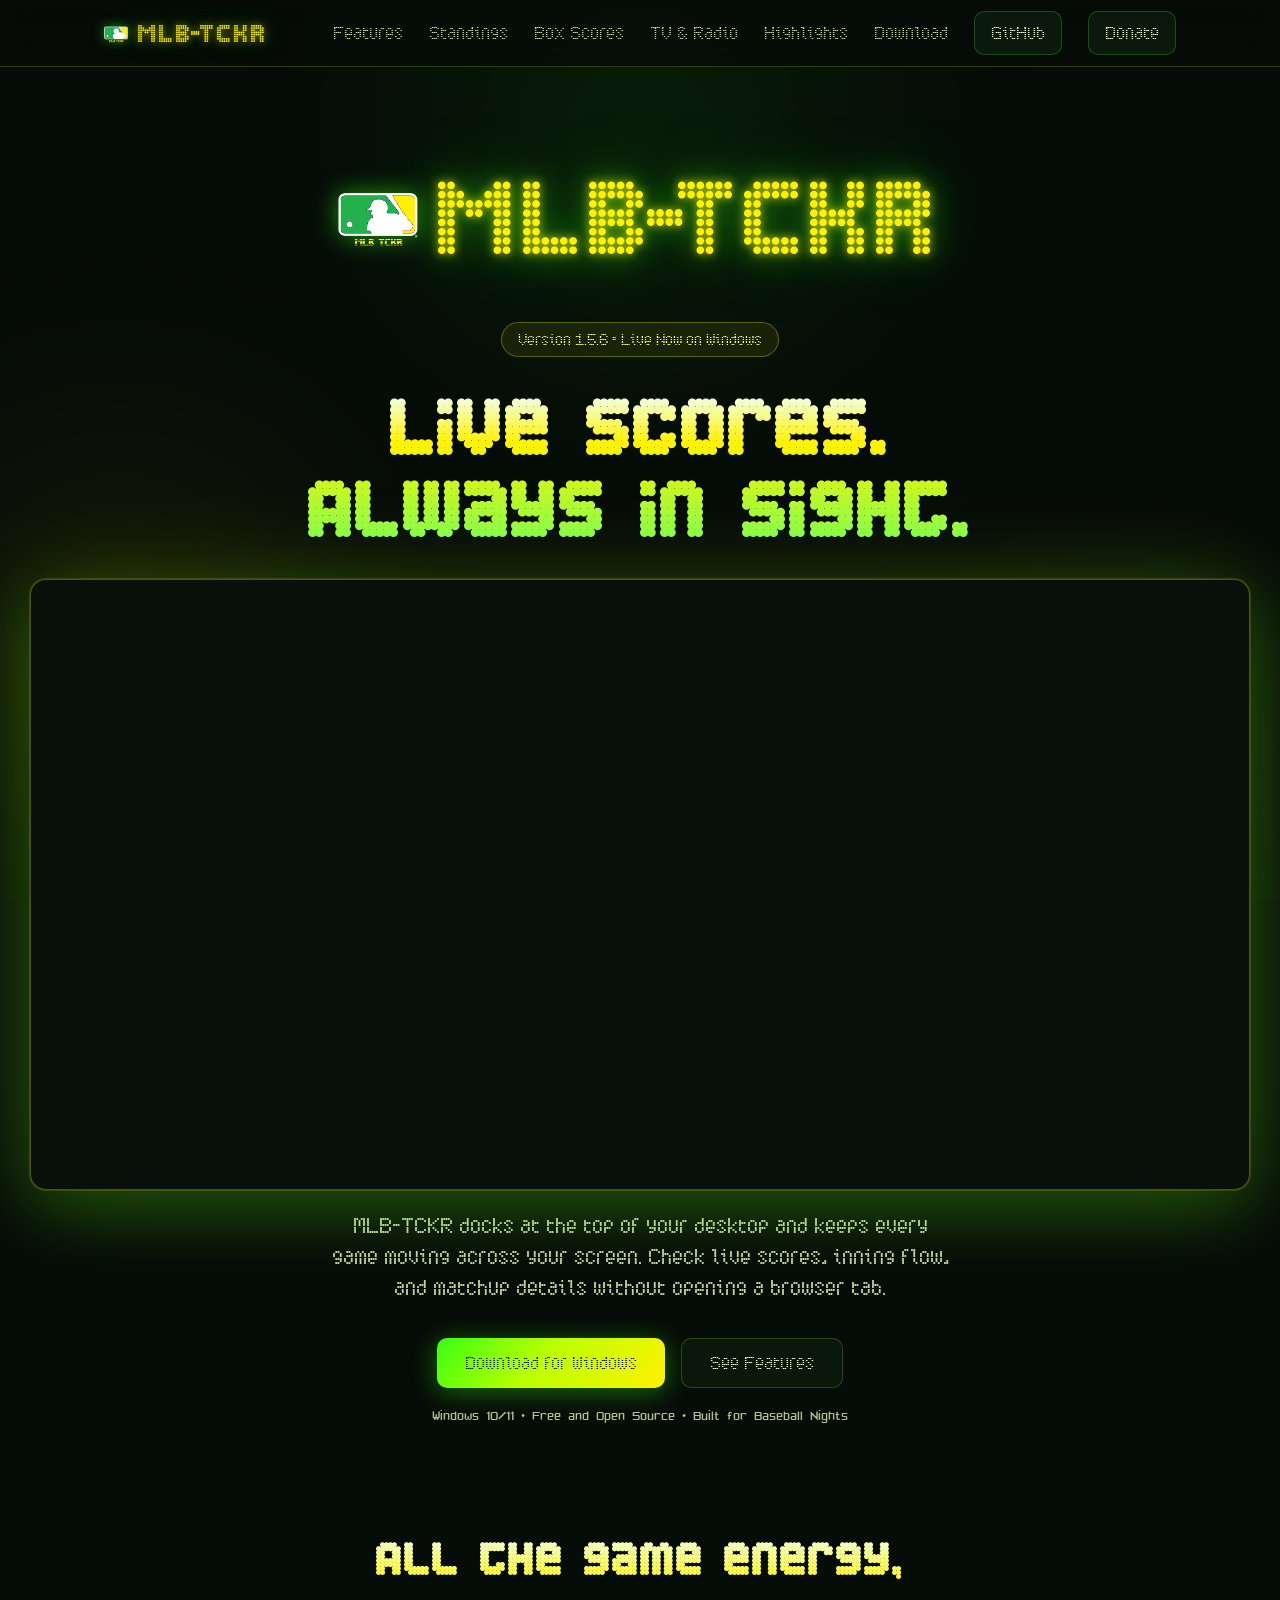
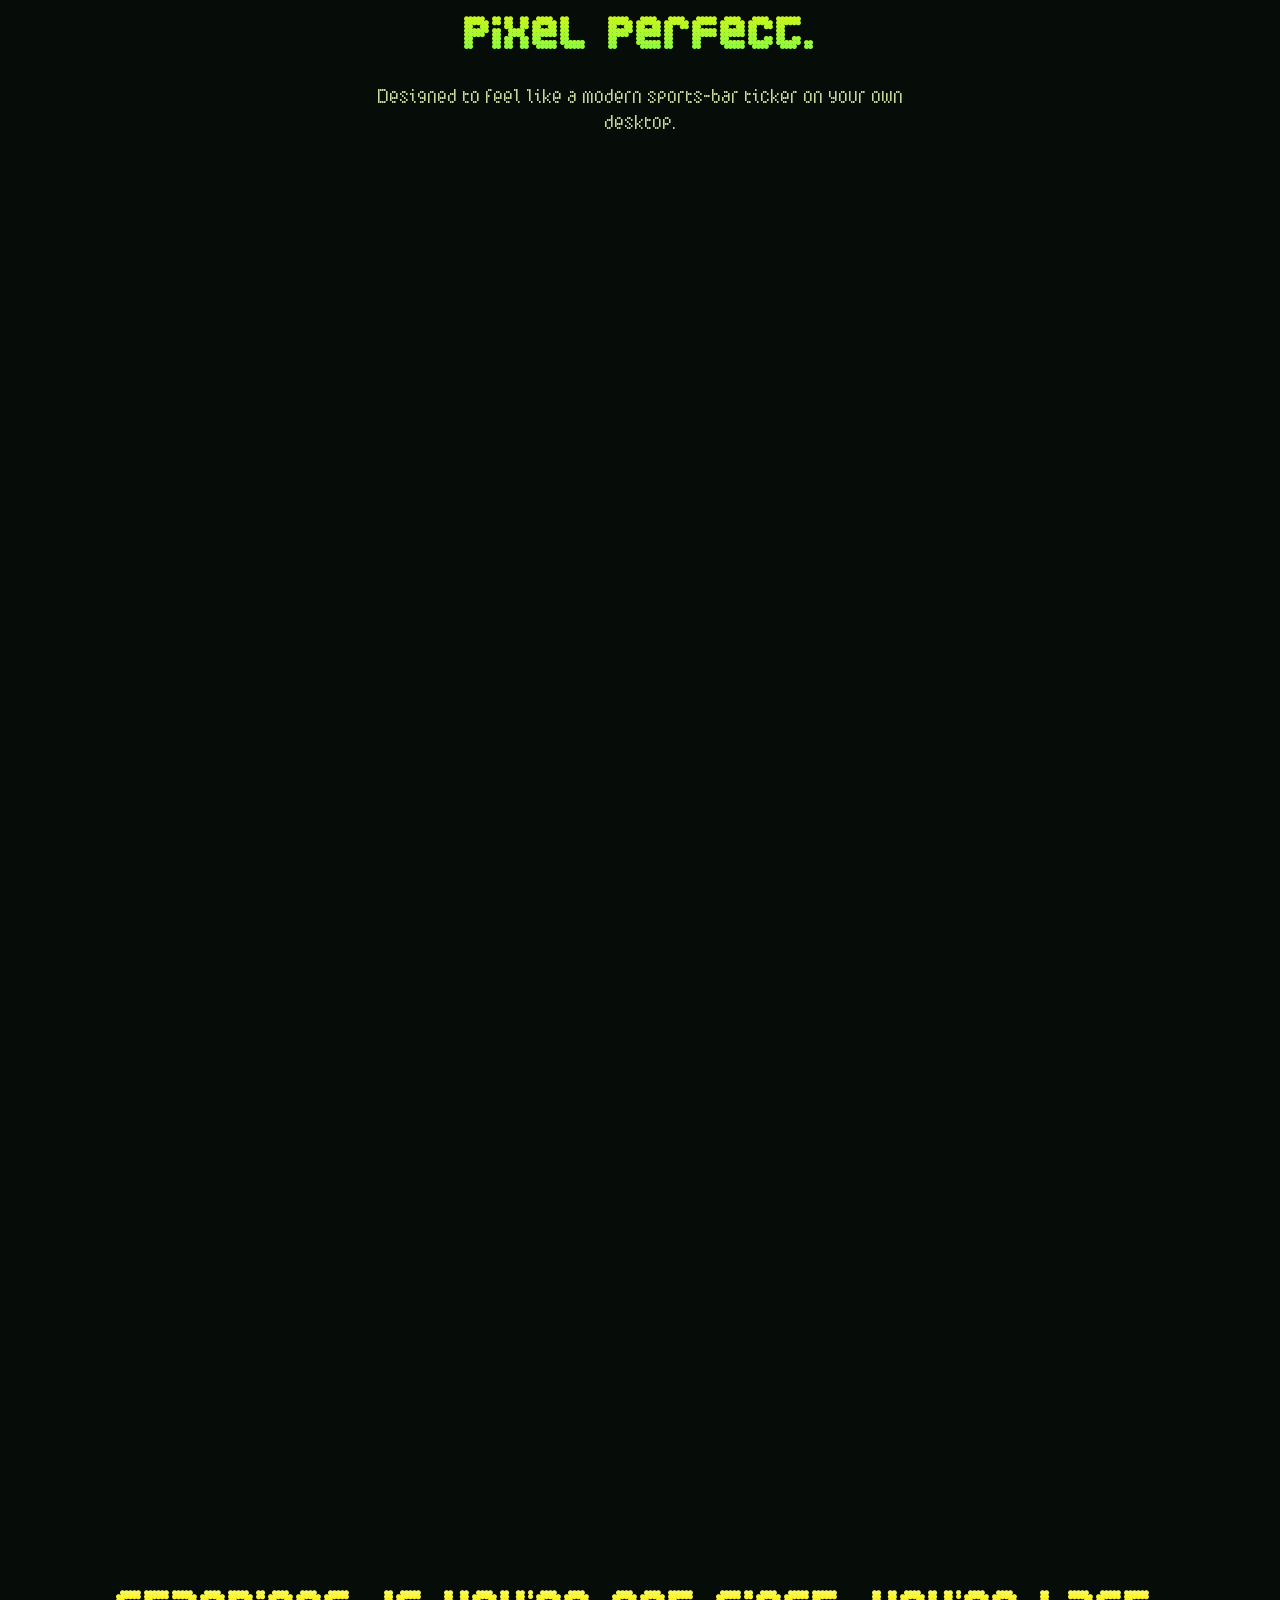
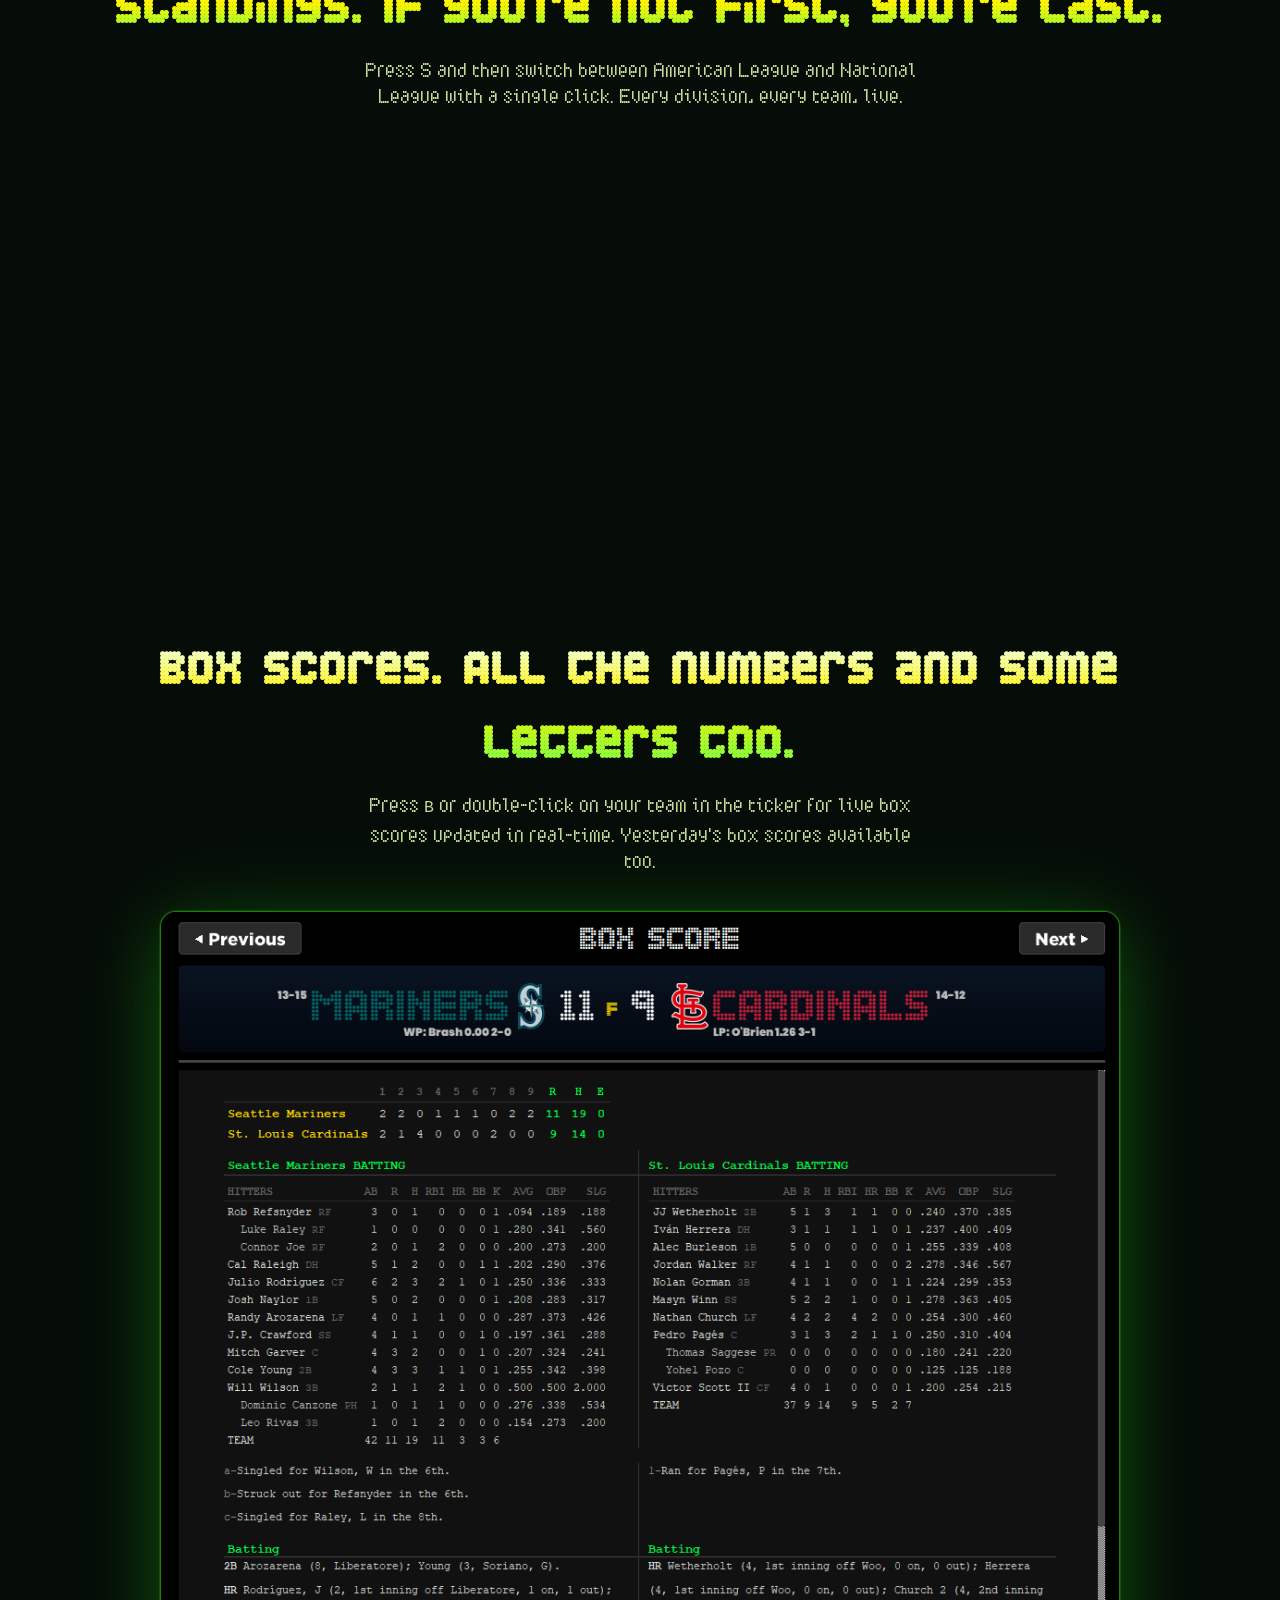
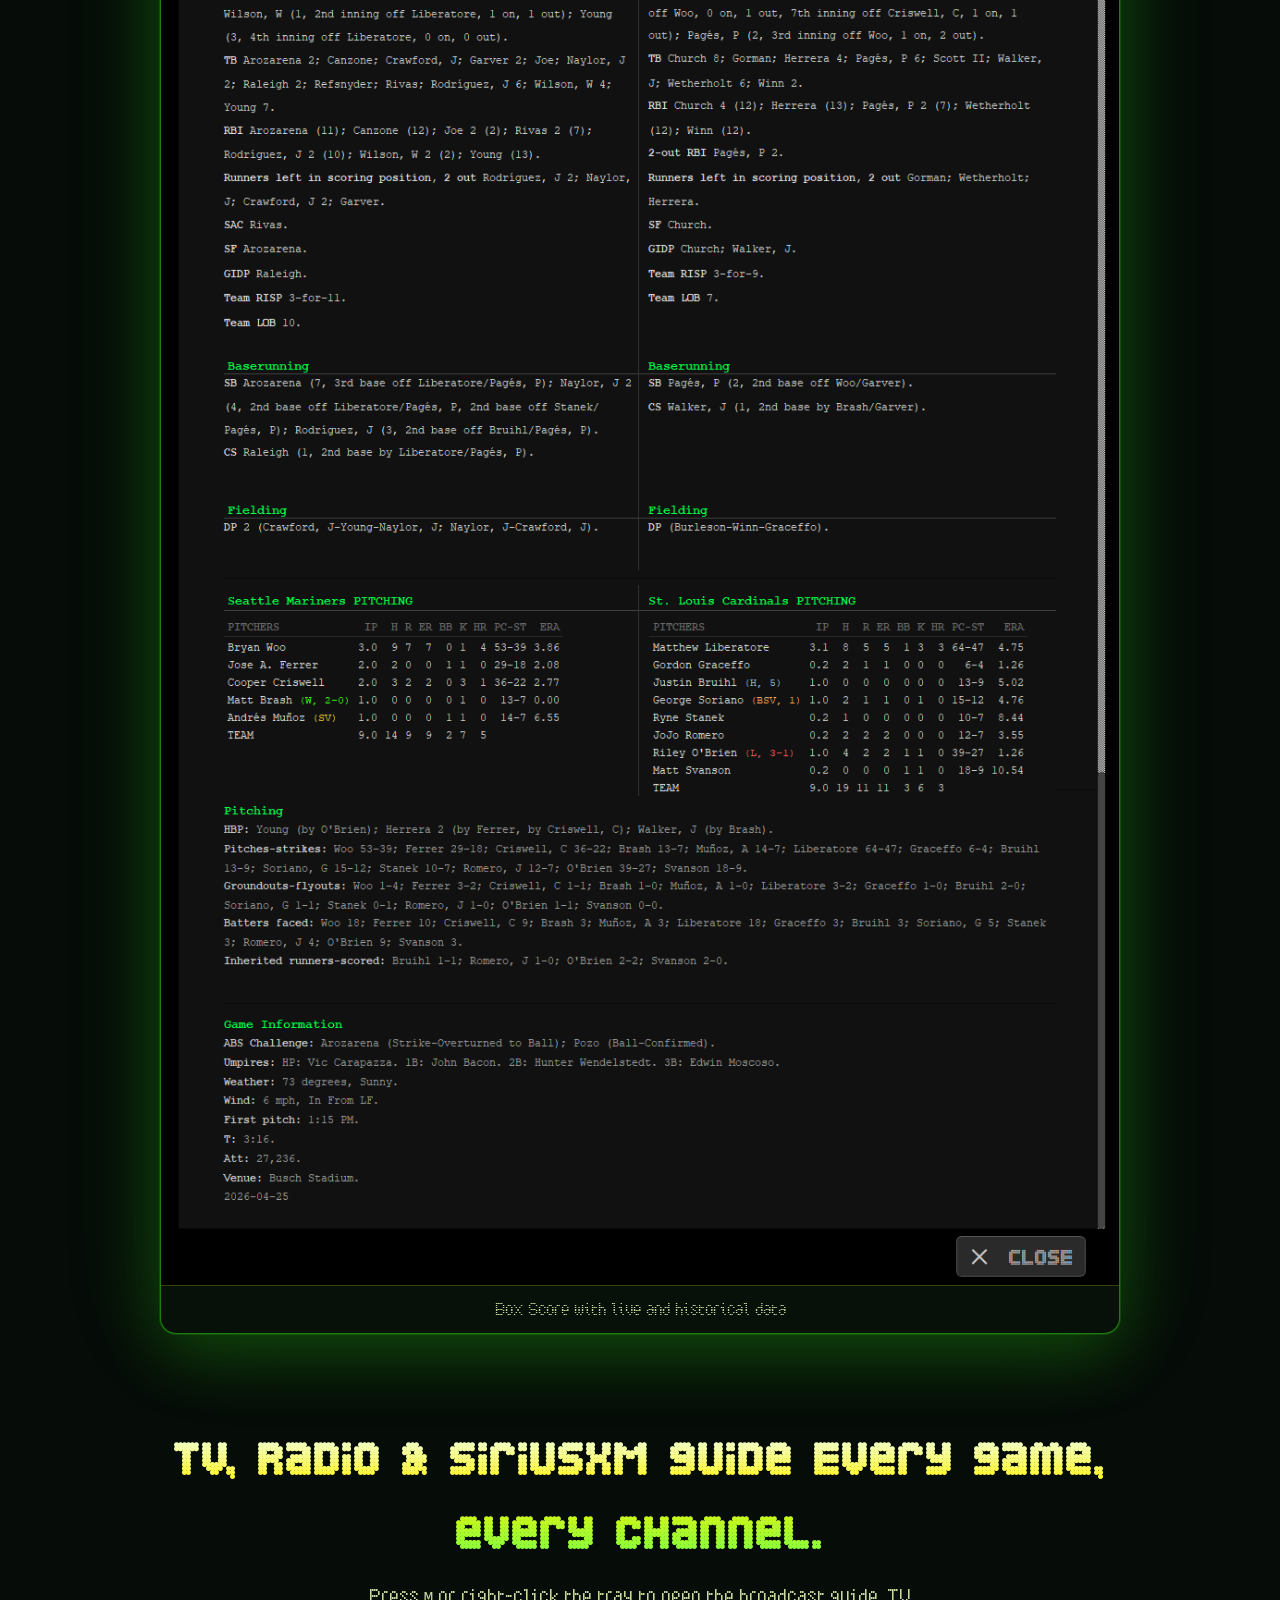
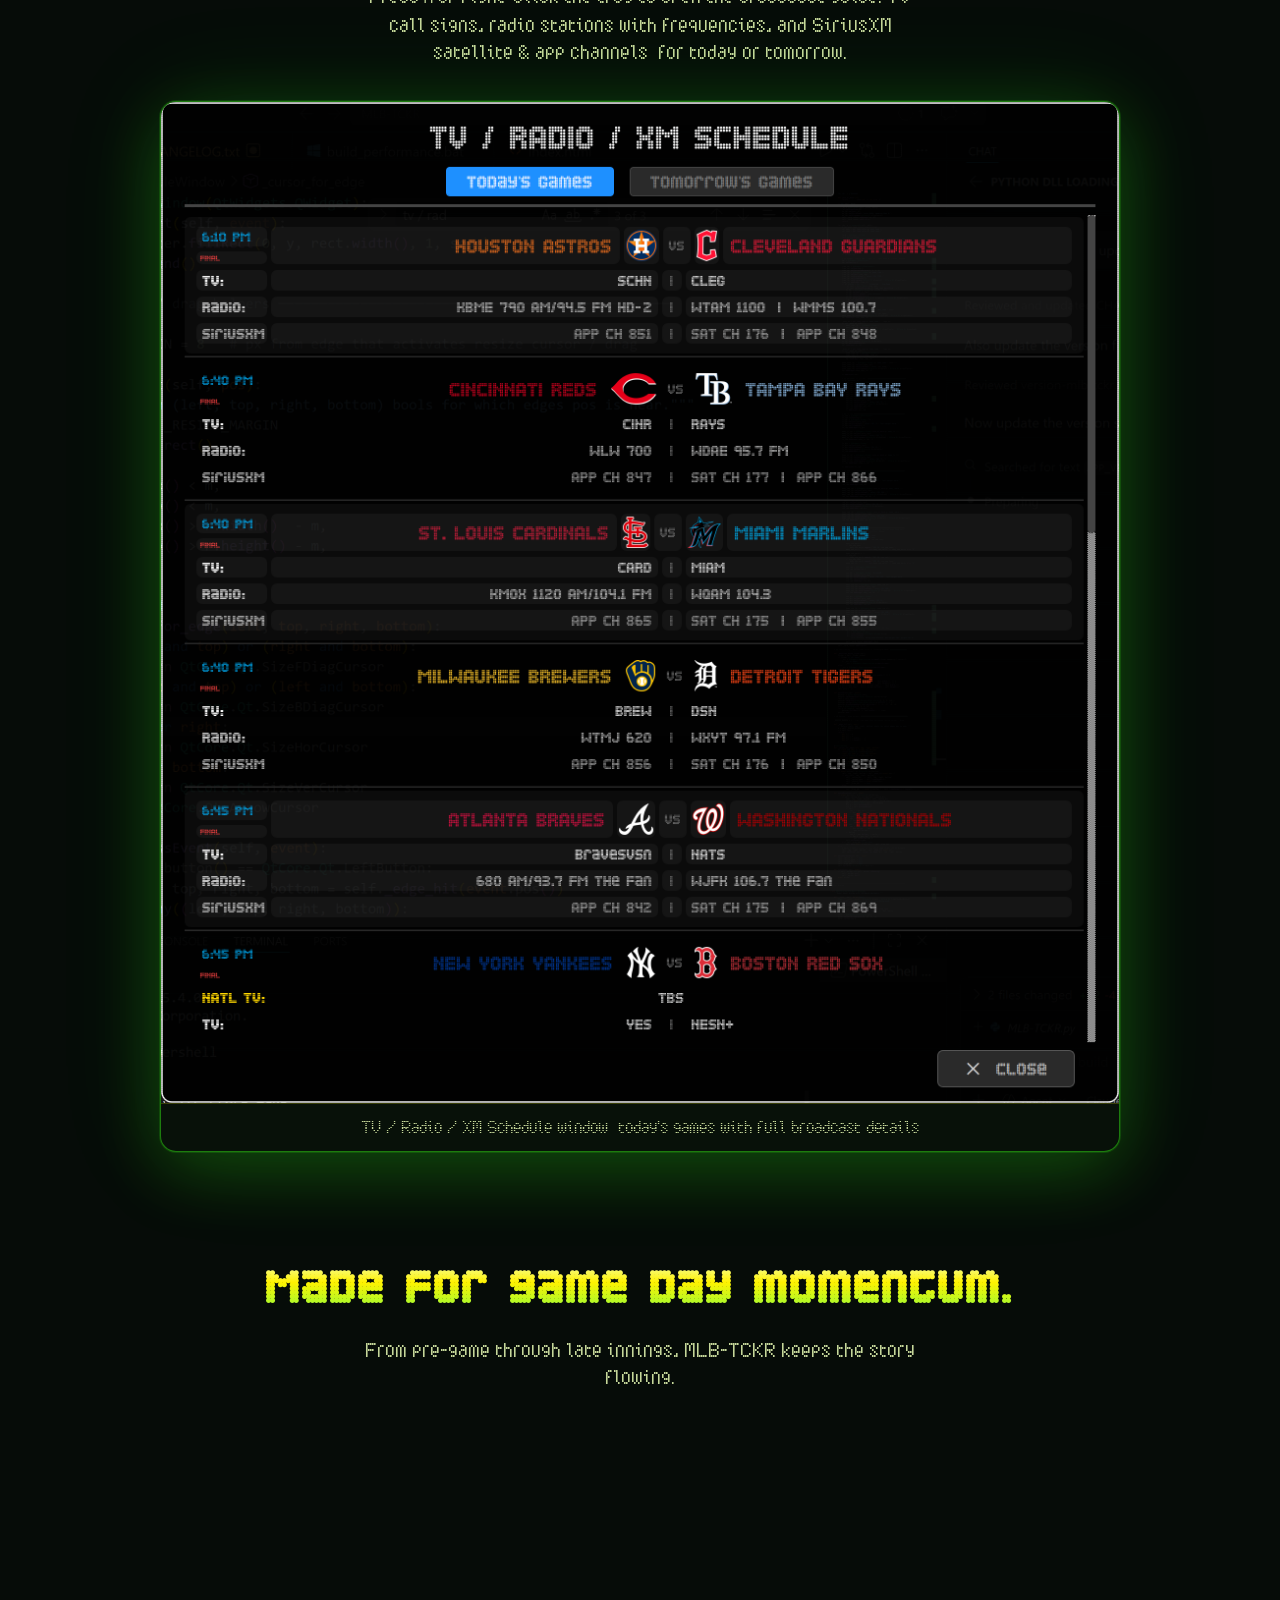
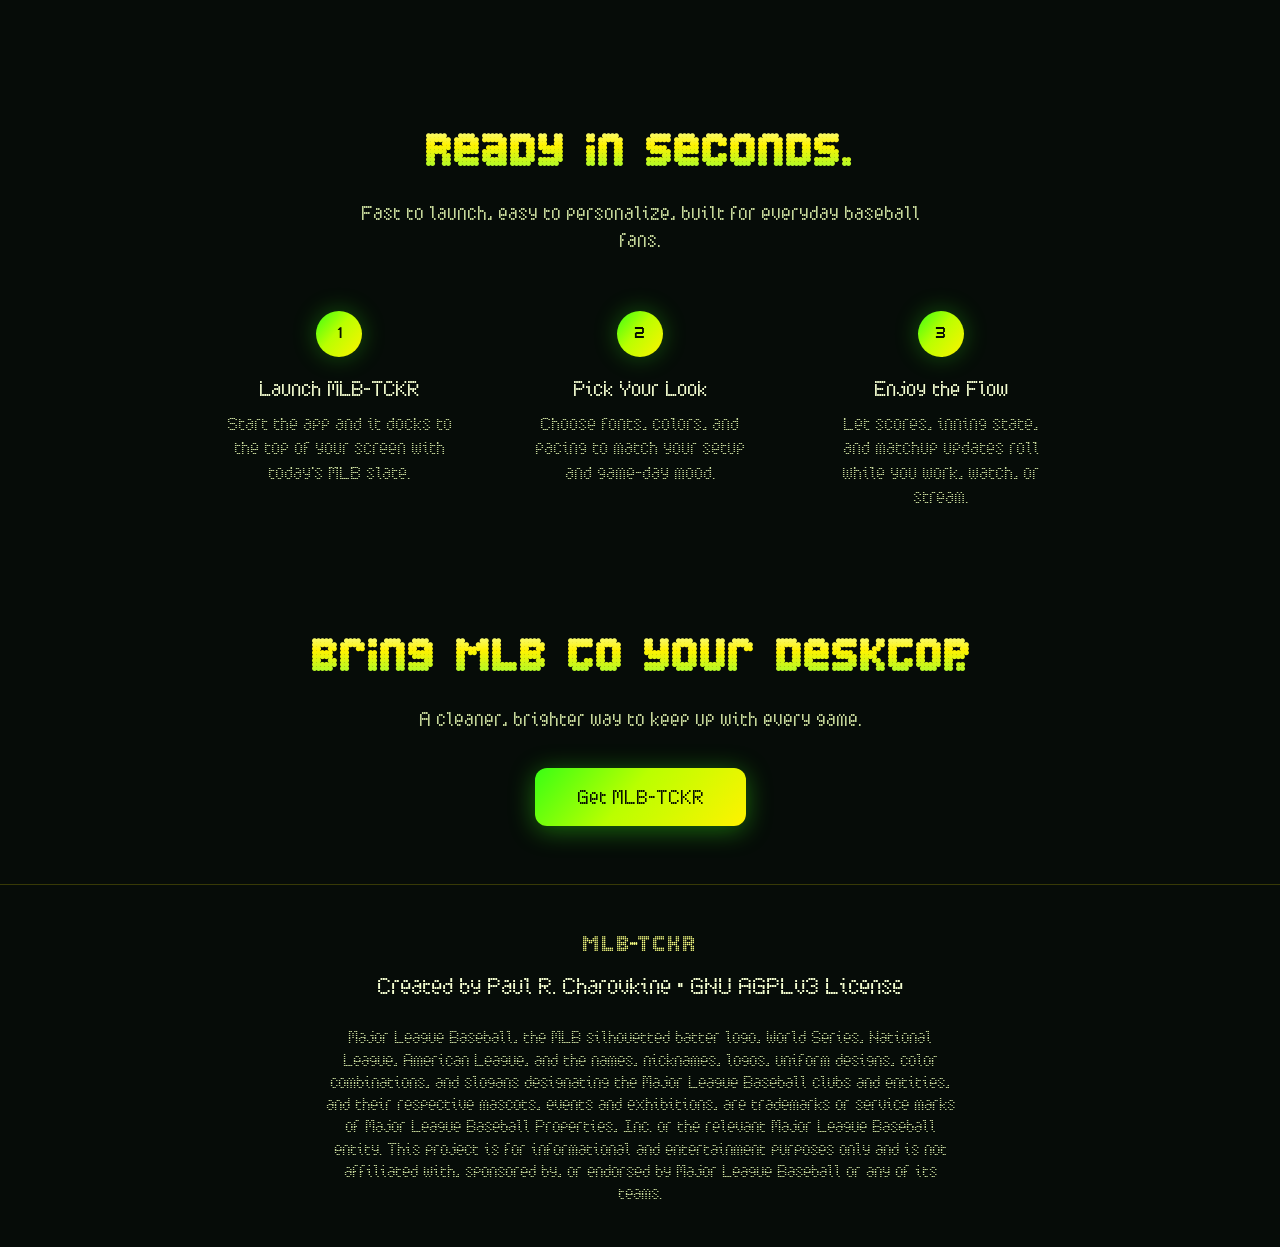
==== docs/index.html @ b1fe1934 "v1.5.6" ====
<!DOCTYPE html>
<html lang="en">
<head>
  <meta charset="UTF-8" />
  <meta name="viewport" content="width=device-width, initial-scale=1.0" />
  <title>MLB-TCKR | Live Baseball Ticker for Windows</title>
  <meta name="description" content="MLB-TCKR brings live baseball action to the top of your desktop with scores, inning state, team colors, and smooth scrolling." />
  <link rel="stylesheet" href="style.css" />
  <link rel="preconnect" href="https://fonts.googleapis.com" />
  <link rel="preconnect" href="https://fonts.gstatic.com" crossorigin />
  <link href="https://fonts.googleapis.com/css2?family=Outfit:wght@400;500&display=swap" rel="stylesheet" />
  <script src="main.js" defer></script>
</head>
<body>

  <div class="glow-bg" aria-hidden="true">
    <div class="blob blob-1"></div>
    <div class="blob blob-2"></div>
    <div class="blob blob-3"></div>
  </div>

  <nav class="nav">
    <div class="nav-inner">
      <a href="#hero" class="nav-logo">
        <img src="mlb-reverse.png" alt="MLB" class="nav-mlb-img" />
        MLB-TCKR
      </a>
      <div class="nav-links">
        <a href="#features">Features</a>
        <a href="#standings">Standings</a>
        <a href="#boxscores">Box Scores</a>
        <a href="#tvradio">TV &amp; Radio</a>
        <a href="#highlights">Highlights</a>
        <a href="#download">Download</a>
        <a href="https://github.com/krypdoh/MLB-TCKR" target="_blank" rel="noopener" class="btn-nav">GitHub</a>
        <a href="https://paypal.me/paypaulc" target="_blank" rel="noopener" class="btn-nav">Donate</a>
      </div>
    </div>
  </nav>

  <header class="hero" id="hero">
    <div class="hero-logo-wrap">
      <img src="mlb-reverse.png" alt="MLB" class="hero-mlb-img" />
      <div class="hero-logo-glow">MLB-TCKR</div>
    </div>
    <div class="badge">Version 1.5.6 • Live Now on Windows</div>

    <h1 class="hero-title">Live Scores.<br/>Always in Sight.</h1>

    <div class="showcase" id="highlights">
      <div class="showcase-window">
        <video autoplay muted loop playsinline class="showcase-video">
          <source src="162617.mp4" type="video/mp4" />
          Your browser does not support the video tag.
        </video>
      </div>
    </div>

    <p class="hero-sub">
      MLB-TCKR docks at the top of your desktop and keeps every game moving across your screen.
      Check live scores, inning flow, and matchup details without opening a browser tab.
    </p>

    <div class="hero-actions" id="download">
      <a href="https://github.com/krypdoh/MLB-TCKR/releases" target="_blank" rel="noopener" class="btn-primary">Download for Windows</a>
      <a href="#features" class="btn-secondary">See Features</a>
    </div>

    <p class="hero-meta">Windows 10/11 • Free and Open Source • Built for Baseball Nights</p>
  </header>

  <section class="features" id="features">
    <h2 class="section-title">All the game energy,<br/>pixel perfect.</h2>
    <p class="section-sub">Designed to feel like a modern sports-bar ticker on your own desktop.</p>

    <div class="features-grid">
      <div class="feature-card">
        <div class="feature-icon">01</div>
        <h3>Live Scores!</h3>
        <p>Follow every active game with smooth, always-on motion. Real-time scores, outs, and base runners update automatically.</p>
      </div>

      <div class="feature-card">
        <div class="feature-icon">02</div>
        <h3>Deep Matchup Details</h3>
        <p>See exactly who&rsquo;s at bat and on the mound, including season stats like ERA, live pitch counts and batting average.</p>
      </div>

      <div class="feature-card">
        <div class="feature-icon">03</div>
        <h3>Complete Box Scores</h3>
        <p>View any game&rsquo;s box score by double-clicking on the game in the ticker or by pressing <kbd>B</kbd>. All the stats are here, just like they were in the morning newspaper or on your favorite sports website. All updated in real-time too.</p>
      </div>

      <div class="feature-card">
        <div class="feature-icon">04</div>
        <h3>Official Team Identity</h3>
        <p>Every team is recognizable in its official primary, secondary, or tertiary colors with authentic high-res logos.</p>
      </div>

      <div class="feature-card">
        <div class="feature-icon">05</div>
        <h3>More Productivity, Less Interruptions</h3>
        <p>Docks as a native Windows AppBar. It stays pinned at the top without overlapping your windows, keeping scores in sight while you work (sure) or play.</p>
      </div>

      <div class="feature-card">
        <div class="feature-icon">06</div>
        <h3>You&rsquo;re In Control</h3>
        <p>Full control over speed, thickness, fonts, and game filters. Show alerts for all the teams or just your favorites.</p>
      </div>

      <div class="feature-card feature-card--standings">
        <div class="feature-icon">07</div>
        <h3>Full Standings</h3>
        <p>Pop open the live standings board to see AL and NL divisions, W-L records, Win %, and Last 10 &mdash; all sorted in real-time. Press <kbd>S</kbd> to toggle.</p>
      </div>

      <div class="feature-card">
        <div class="feature-icon">08</div>
        <h3>Yesterday, Today And Tomorrow</h3>
        <p>Look back at yesterday&rsquo;s finals, today&rsquo;s in-game progress, or peek at tomorrow&rsquo;s probable pitchers. MLB-TCKR lets you cycle through dates so you never lose the narrative of the season.</p>
      </div>

      <div class="feature-card">
        <div class="feature-icon">09</div>
        <h3>Final Game Decisions</h3>
        <p>Once the game is over, the ticker shows the winning and losing pitchers, their season records, and key final stats for a complete post-game wrap.</p>
      </div>

      <div class="feature-card">
        <div class="feature-icon">10</div>
        <h3>Watched Team Alerts</h3>
        <p>Follow specific teams or the entire league with full-viewport scoring alerts. Get notified the moment they score, when their game starts, and when the final score is in &mdash; all rendered in official team colors.</p>
      </div>

      <div class="feature-card">
        <div class="feature-icon">11</div>
        <h3>TV / Radio / Satellite Radio Guide</h3>
        <p>Press <kbd>M</kbd> to open the broadcast schedule for every game today or tomorrow. See TV call signs, radio stations with frequencies, and SiriusXM satellite &amp; app channels for both teams &mdash; all in one sleek window.</p>
      </div>

      <div class="feature-card">
        <div class="feature-icon">12</div>
        <h3>Real-time Moneyline Odds</h3>
        <p>Live H2H moneyline odds scroll right in the ticker. Choose from three providers: Action Network (no API key needed), The Odds API, or Odds&#8209;API.io &mdash; all configurable in Settings.</p>
      </div>
    </div>
  </section>

  <section class="standings-showcase" id="standings">
    <h2 class="section-title">Standings. If you're not first, you're last.</h2>
    <p class="section-sub">Press S and then switch between American League and National League with a single click. Every division, every team, live.</p>
    <div class="standings-img-wrap">
      <img src="standings.png" alt="MLB-TCKR Standings Window" class="standings-img" id="standings-rotating-img" />
      <span class="screenshot-label">AL &amp; NL Standings window with live division data</span>
    </div>
  </section>

  <section class="standings-showcase" id="boxscores">
    <h2 class="section-title">Box Scores. All the numbers and some letters too.</h2>
    <p class="section-sub">Press <kbd>B</kbd> or double-click on your team in the ticker for live box scores updated in real-time. Yesterday&rsquo;s box scores available too.</p>
    <div class="standings-img-wrap">
      <img src="boxscore.png" alt="MLB-TCKR Box Score Window" class="standings-img" />
      <span class="screenshot-label">Box Score with live and historical data</span>
    </div>
  </section>

  <section class="standings-showcase" id="tvradio">
    <h2 class="section-title">TV, Radio &amp; SiriusXM guide Every game, every channel.</h2>
    <p class="section-sub">Press <kbd>M</kbd> or right-click the tray to open the broadcast guide. TV call signs, radio stations with frequencies, and SiriusXM satellite &amp; app channels &mdash; for today or tomorrow.</p>
    <div class="standings-img-wrap">
      <img src="tvradioxm.png" alt="MLB-TCKR TV/Radio/XM Schedule Window" class="standings-img" />
      <span class="screenshot-label">TV / Radio / XM Schedule window &mdash; today&rsquo;s games with full broadcast details</span>
    </div>
  </section>

  <section class="screenshots" id="screenshots">
    <h2 class="section-title">Made for game day momentum.</h2>
    <p class="section-sub">From pre-game through late innings, MLB-TCKR keeps the story flowing.</p>

    <div class="screenshot-grid">
      <div class="screenshot-card splash">
        <video autoplay muted loop class="showcase-video">
          <source src="162729.mp4" type="video/mp4" />
        </video>
        <span class="screenshot-label">Live desktop ticker in motion</span>
      </div>
    </div>
  </section>

  <section class="how-it-works">
    <h2 class="section-title">Ready in seconds.</h2>
    <p class="section-sub">Fast to launch, easy to personalize, built for everyday baseball fans.</p>

    <div class="steps-grid">
      <div class="step">
        <div class="step-num">1</div>
        <h3>Launch MLB-TCKR</h3>
        <p>Start the app and it docks to the top of your screen with today&apos;s MLB slate.</p>
      </div>
      <div class="step">
        <div class="step-num">2</div>
        <h3>Pick Your Look</h3>
        <p>Choose fonts, colors, and pacing to match your setup and game-day mood.</p>
      </div>
      <div class="step">
        <div class="step-num">3</div>
        <h3>Enjoy the Flow</h3>
        <p>Let scores, inning state, and matchup updates roll while you work, watch, or stream.</p>
      </div>
    </div>
  </section>

  <section class="cta">
    <h2 class="section-title">Bring MLB to your desktop.</h2>
    <p class="section-sub">A cleaner, brighter way to keep up with every game.</p>
    <a href="https://github.com/krypdoh/MLB-TCKR/releases" target="_blank" rel="noopener" class="btn-primary large">Get MLB-TCKR</a>
  </section>

  <footer class="footer">
    <div class="footer-inner">
      <span class="footer-logo">MLB-TCKR</span>
      <h3>Created by Paul R. Charovkine • GNU AGPLv3 License</h3>
      <br><p>Major League Baseball, the MLB silhouetted batter logo, World Series, National League, American League, and the names, nicknames, logos, uniform designs, color combinations, and slogans designating the Major League Baseball clubs and entities, and their respective mascots, events and exhibitions, are trademarks or service marks of Major League Baseball Properties, Inc. or the relevant Major League Baseball entity. This project is for informational and entertainment purposes only and is not affiliated with, sponsored by, or endorsed by Major League Baseball or any of its teams.</p>
    </div>
  </footer>

</body>
</html>
---- docs/style.css ----
@font-face {
  font-family: 'Ozone';
  src: url('Ozone-xRRO.ttf') format('truetype');
  font-weight: 400;
  font-style: normal;
}

@font-face {
  font-family: 'SubwayTicker';
  src: url('SubwayTicker.ttf') format('truetype');
  font-weight: 100 900;
  font-style: normal;
}

@font-face {
  font-family: 'PixelUI';
  src: url('PixelFont7-G02A.ttf') format('truetype');
  font-weight: 400;
  font-style: normal;
}

*, *::before, *::after {
  margin: 0;
  padding: 0;
  box-sizing: border-box;
}

:root {
  --bg: #060c08;
  --surface: #0f1f12;
  --surface-light: #17301c;
  --border: rgba(202, 255, 49, 0.2);
  --text: #f5ffd1;
  --text-muted: #c6d89a;
  --accent-green: #39ff14;
  --accent-green-soft: #7cff60;
  --accent-yellow: #fff200;
  --accent-yellow-soft: #f8ff83;
  --gradient: linear-gradient(130deg, #39ff14 0%, #baff00 45%, #fff200 100%);
}

html {
  scroll-behavior: smooth;
}

body {
  font-family: 'SubwayTicker', 'Segoe UI', Tahoma, sans-serif;
  background: #060c08;
  color: var(--text);
  overflow-x: hidden;
  line-height: 1.6;
}

a {
  color: var(--accent-yellow-soft);
  text-decoration: none;
}

.glow-bg {
  position: fixed;
  inset: 0;
  z-index: 0;
  pointer-events: none;
  overflow: hidden;
}

.blob {
  position: absolute;
  border-radius: 50%;
  filter: blur(130px);
  opacity: 0.15;
}

.blob-1 {
  width: 580px;
  height: 580px;
  background: radial-gradient(circle, rgba(57, 255, 20, 0.9) 0%, transparent 70%);
  top: -160px;
  left: 50%;
  transform: translateX(-50%);
  animation: drift1 12s ease-in-out infinite;
}

.blob-2 {
  width: 520px;
  height: 520px;
  background: radial-gradient(circle, rgba(255, 242, 0, 0.8) 0%, transparent 72%);
  top: 42%;
  left: -140px;
  animation: drift2 17s ease-in-out infinite;
}

.blob-3 {
  width: 460px;
  height: 460px;
  background: radial-gradient(circle, rgba(125, 255, 84, 0.7) 0%, transparent 70%);
  bottom: -120px;
  right: -80px;
  animation: drift3 15s ease-in-out infinite;
}

@keyframes drift1 {
  0%, 100% { transform: translateX(-50%) translateY(0); }
  50% { transform: translateX(-50%) translateY(38px); }
}

@keyframes drift2 {
  0%, 100% { transform: translateY(0) translateX(0); }
  50% { transform: translateY(-45px) translateX(40px); }
}

@keyframes drift3 {
  0%, 100% { transform: translateY(0) translateX(0); }
  50% { transform: translateY(30px) translateX(-35px); }
}

.nav {
  position: fixed;
  top: 0;
  left: 0;
  right: 0;
  z-index: 100;
  background: rgba(6, 12, 8, 0.74);
  -webkit-backdrop-filter: blur(16px);
  backdrop-filter: blur(16px);
  border-bottom: 1px solid rgba(255, 242, 0, 0.2);
}

.nav-inner {
  max-width: 1120px;
  margin: 0 auto;
  padding: 0 24px;
  height: 66px;
  display: flex;
  align-items: center;
  justify-content: space-between;
}

.nav-logo {
  display: flex;
  align-items: center;
  gap: 10px;
  font-family: 'Ozone', 'SubwayTicker', sans-serif;
  font-size: 1.6rem;
  letter-spacing: 2px;
  color: var(--accent-yellow);
  text-shadow:
    0 0 9px rgba(255, 242, 0, 0.7),
    0 0 26px rgba(57, 255, 20, 0.45);
}

.nav-mlb-img {
  height: 1.5rem;
  width: auto;
  object-fit: contain;
  filter: drop-shadow(0 0 6px rgba(57, 255, 20, 0.5));
}

.nav-links {
  display: flex;
  align-items: center;
  gap: 26px;
}

.nav-links a {
  color: var(--text-muted);
  font-size: 0.92rem;
  transition: color 0.2s;
}

.nav-links a:hover {
  color: var(--text);
}

.btn-nav {
  display: inline-flex;
  align-items: center;
  gap: 6px;
  padding: 9px 16px;
  border-radius: 10px;
  border: 1px solid rgba(57, 255, 20, 0.25);
  background: rgba(12, 29, 15, 0.86);
  color: var(--text) !important;
  font-size: 0.85rem;
  transition: border-color 0.2s, background 0.2s;
}

.btn-nav:hover {
  border-color: rgba(255, 242, 0, 0.55);
  background: rgba(20, 46, 25, 0.95);
}

.hero {
  position: relative;
  z-index: 1;
  text-align: center;
  padding: 128px 24px 40px;
  max-width: 860px;
  margin: 0 auto;
}

.hero-logo-wrap {
  display: flex;
  align-items: center;
  justify-content: center;
  gap: 20px;
  margin-bottom: 20px;
}

.hero-mlb-img {
  height: clamp(3rem, 7.5vw, 5rem);
  width: auto;
  object-fit: contain;
  filter: drop-shadow(0 0 12px rgba(57, 255, 20, 0.55));
}

.hero-logo-glow {
  font-family: 'Ozone', sans-serif;
  font-size: clamp(4.3rem, 10vw, 6.8rem);
  letter-spacing: 3px;
  color: var(--accent-yellow);
  text-shadow:
    0 0 10px rgba(255, 242, 0, 0.85),
    0 0 32px rgba(57, 255, 20, 0.75),
    0 0 88px rgba(57, 255, 20, 0.32);
  margin-bottom: 0;
}

.badge {
  display: inline-block;
  padding: 6px 16px;
  border-radius: 999px;
  font-size: 0.8rem;
  color: var(--accent-yellow-soft);
  background: rgba(255, 242, 0, 0.08);
  border: 1px solid rgba(255, 242, 0, 0.3);
  margin-bottom: 28px;
}

.hero-title {
  font-family: 'Ozone', sans-serif;
  font-size: clamp(2.7rem, 7vw, 5rem);
  line-height: 1.03;
  letter-spacing: 1.3px;
  background: linear-gradient(180deg, #f4ffcf 10%, #fff200 35%, #78ff53 100%);
  -webkit-background-clip: text;
  background-clip: text;
  -webkit-text-fill-color: transparent;
  margin-bottom: 24px;
}

.showcase {
  position: relative;
  z-index: 1;
  width: 99vw;
  max-width: 99vw;
  margin-left: calc(50% - 49.5vw);
  margin-right: calc(50% - 49.5vw);
  padding: 6px 24px 20px;
  text-align: center;
}

.showcase-window {
  border-radius: 16px;
  overflow: hidden;
  border: 1px solid rgba(255, 242, 0, 0.28);
  background: #081109;
  box-shadow:
    0 0 0 1px rgba(255, 242, 0, 0.15),
    0 18px 70px rgba(57, 255, 20, 0.25),
    0 0 110px rgba(255, 242, 0, 0.12);
}

.showcase-video {
  display: block;
  width: 100%;
  height: auto;
}

.hero-sub {
  font-size: 1.15rem;
  color: var(--text-muted);
  max-width: 620px;
  margin: 0 auto 34px;
  line-height: 1.7;
}

.hero-actions {
  display: flex;
  justify-content: center;
  gap: 16px;
  flex-wrap: wrap;
  margin-bottom: 18px;
  scroll-margin-top: 92px;
}

.btn-primary {
  display: inline-flex;
  align-items: center;
  justify-content: center;
  gap: 8px;
  padding: 12px 28px;
  border-radius: 10px;
  font-family: 'SubwayTicker', sans-serif;
  font-size: 0.95rem;
  color: #091000;
  font-weight: 700;
  background: var(--gradient);
  box-shadow: 0 4px 26px rgba(57, 255, 20, 0.4);
  transition: transform 0.15s, box-shadow 0.2s;
}

.btn-primary:hover {
  transform: translateY(-1px);
  box-shadow: 0 7px 30px rgba(255, 242, 0, 0.35);
  color: #0b1300;
}

.btn-primary.large {
  padding: 16px 42px;
  font-size: 1.02rem;
  border-radius: 12px;
}

.btn-secondary {
  display: inline-flex;
  align-items: center;
  justify-content: center;
  gap: 8px;
  padding: 12px 28px;
  border-radius: 10px;
  font-size: 0.95rem;
  color: var(--text);
  border: 1px solid var(--border);
  background: rgba(12, 29, 15, 0.76);
  transition: border-color 0.2s, background 0.2s;
}

.btn-secondary:hover {
  border-color: rgba(255, 242, 0, 0.62);
  background: rgba(24, 49, 30, 0.92);
}

.hero-meta {
  font-family: 'PixelUI', monospace;
  font-size: 0.88rem;
  color: var(--text-muted);
  opacity: 0.9;
}

.section-title {
  font-family: 'Ozone', sans-serif;
  font-size: clamp(1.85rem, 4vw, 2.9rem);
  letter-spacing: 1px;
  text-align: center;
  background: linear-gradient(180deg, #f3ffb8 16%, #fff200 45%, #66ff4d 100%);
  -webkit-background-clip: text;
  background-clip: text;
  -webkit-text-fill-color: transparent;
  margin-bottom: 14px;
}

.section-sub {
  text-align: center;
  color: var(--text-muted);
  font-size: 1.03rem;
  max-width: 560px;
  margin: 0 auto 36px;
}

.features,
.screenshots,
.how-it-works,
.cta {
  position: relative;
  z-index: 1;
}

.features {
  max-width: 1120px;
  margin: 0 auto;
  padding: 52px 24px;
}

.features-grid {
  display: grid;
  grid-template-columns: repeat(3, 1fr);
  gap: 22px;
}

.feature-card {
  background: rgba(11, 23, 13, 0.75);
  border: 1px solid rgba(202, 255, 49, 0.26);
  border-radius: 16px;
  padding: 30px 26px;
  -webkit-backdrop-filter: blur(10px);
  backdrop-filter: blur(10px);
  transition: border-color 0.25s, transform 0.2s;
}

.feature-card:hover {
  border-color: rgba(255, 242, 0, 0.6);
  transform: translateY(-3px);
}

.feature-icon {
  display: inline-flex;
  align-items: center;
  justify-content: center;
  width: 48px;
  height: 48px;
  border-radius: 12px;
  background: linear-gradient(145deg, rgba(57, 255, 20, 0.2), rgba(255, 242, 0, 0.2));
  color: var(--accent-yellow-soft);
  font-family: 'PixelUI', monospace;
  font-size: 1.05rem;
  margin-bottom: 18px;
}

.feature-card h3 {
  font-size: 1.2rem;
  margin-bottom: 9px;
  color: var(--text);
}

.feature-card p {
  font-family: 'Outfit', 'Segoe UI', Tahoma, sans-serif;
  font-size: 0.93rem;
  color: var(--text-muted);
  line-height: 1.66;
}

.screenshots {
  max-width: 980px;
  margin: 0 auto;
  padding: 30px 24px 52px;
}

.screenshot-grid {
  display: grid;
  grid-template-columns: 1fr;
  gap: 22px;
}

.screenshot-card {
  border-radius: 14px;
  overflow: hidden;
  border: 1px solid rgba(255, 242, 0, 0.24);
  background: rgba(10, 19, 11, 0.8);
  transition: border-color 0.25s, transform 0.2s;
}

.screenshot-card:hover {
  border-color: rgba(57, 255, 20, 0.65);
  transform: translateY(-2px);
}

.screenshot-card.splash {
  max-width: 920px;
  margin: 0 auto;
}

.screenshot-label {
  display: block;
  padding: 12px 18px;
  font-size: 0.9rem;
  color: var(--text-muted);
  border-top: 1px solid rgba(255, 242, 0, 0.2);
}

.feature-card--standings {
  border-color: rgba(57, 255, 20, 0.5);
  background: rgba(10, 28, 12, 0.9);
  grid-column: span 1;
}

.feature-card--standings:hover {
  border-color: var(--accent-green);
  box-shadow: 0 0 28px rgba(57, 255, 20, 0.2);
}

.feature-card--standings kbd {
  display: inline-block;
  padding: 1px 7px;
  border-radius: 5px;
  border: 1px solid rgba(57, 255, 20, 0.45);
  background: rgba(57, 255, 20, 0.1);
  font-family: 'PixelUI', monospace;
  font-size: 0.82rem;
  color: var(--accent-green-soft);
}

.standings-showcase {
  position: relative;
  z-index: 1;
  max-width: 1100px;
  margin: 0 auto;
  padding: 20px 24px 60px;
  text-align: center;
}

.standings-img-wrap {
  display: inline-block;
  border-radius: 16px;
  overflow: hidden;
  border: 1px solid rgba(57, 255, 20, 0.45);
  background: #081109;
  box-shadow:
    0 0 0 1px rgba(57, 255, 20, 0.15),
    0 18px 70px rgba(57, 255, 20, 0.22),
    0 0 110px rgba(0, 255, 68, 0.1);
  max-width: 960px;
  width: 100%;
  transition: border-color 0.25s, transform 0.2s;
}

.standings-img-wrap:hover {
  border-color: rgba(57, 255, 20, 0.75);
  transform: translateY(-2px);
}

.standings-img {
  display: block;
  width: 100%;
  height: auto;
}

.how-it-works {
  max-width: 920px;
  margin: 0 auto;
  padding: 34px 24px 52px;
}

.steps-grid {
  display: grid;
  grid-template-columns: repeat(3, 1fr);
  gap: 30px;
}

.step {
  text-align: center;
  padding: 22px;
}

.step-num {
  display: inline-flex;
  align-items: center;
  justify-content: center;
  width: 46px;
  height: 46px;
  border-radius: 50%;
  font-family: 'PixelUI', monospace;
  font-size: 1.1rem;
  color: #081000;
  background: var(--gradient);
  margin-bottom: 18px;
  box-shadow: 0 0 24px rgba(57, 255, 20, 0.3);
}

.step h3 {
  font-size: 1.06rem;
  margin-bottom: 10px;
}

.step p {
  font-size: 0.92rem;
  color: var(--text-muted);
  line-height: 1.65;
}

.cta {
  text-align: center;
  padding: 34px 24px 58px;
}

.footer {
  position: relative;
  z-index: 1;
  border-top: 1px solid rgba(255, 242, 0, 0.2);
  padding: 40px 24px;
  text-align: center;
}

.footer-inner {
  max-width: 640px;
  margin: 0 auto;
}

.footer-logo {
  font-family: 'Ozone', sans-serif;
  font-size: 1.4rem;
  letter-spacing: 2px;
  color: var(--accent-yellow-soft);
  display: block;
  margin-bottom: 10px;
}

.footer p {
  font-size: 0.87rem;
  color: var(--text-muted);
  margin-bottom: 6px;
}

.footer-disclaimer {
  opacity: 0.72;
  font-size: 0.8rem !important;
}

.feature-card,
.screenshot-card,
.step,
.standings-img-wrap {
  opacity: 0;
  transform: translateY(20px);
  transition: opacity 0.6s ease, transform 0.6s ease;
}

.feature-card.visible,
.screenshot-card.visible,
.step.visible,
.standings-img-wrap.visible {
  opacity: 1;
  transform: translateY(0);
}

@media (max-width: 768px) {
  .nav-links a:not(.btn-nav) {
    display: none;
  }

  .features-grid {
    grid-template-columns: 1fr;
  }

  .steps-grid {
    grid-template-columns: 1fr;
    gap: 16px;
  }

  .hero {
    padding-top: 118px;
  }

  .hero-sub {
    font-size: 1.02rem;
  }
}

@media (max-width: 480px) {
  .hero-actions {
    flex-direction: column;
    align-items: center;
  }

  .hero-logo-glow {
    font-size: clamp(3.4rem, 18vw, 4.6rem);
  }

  .hero-mlb-img {
    height: clamp(2.4rem, 13vw, 3.4rem);
  }
}
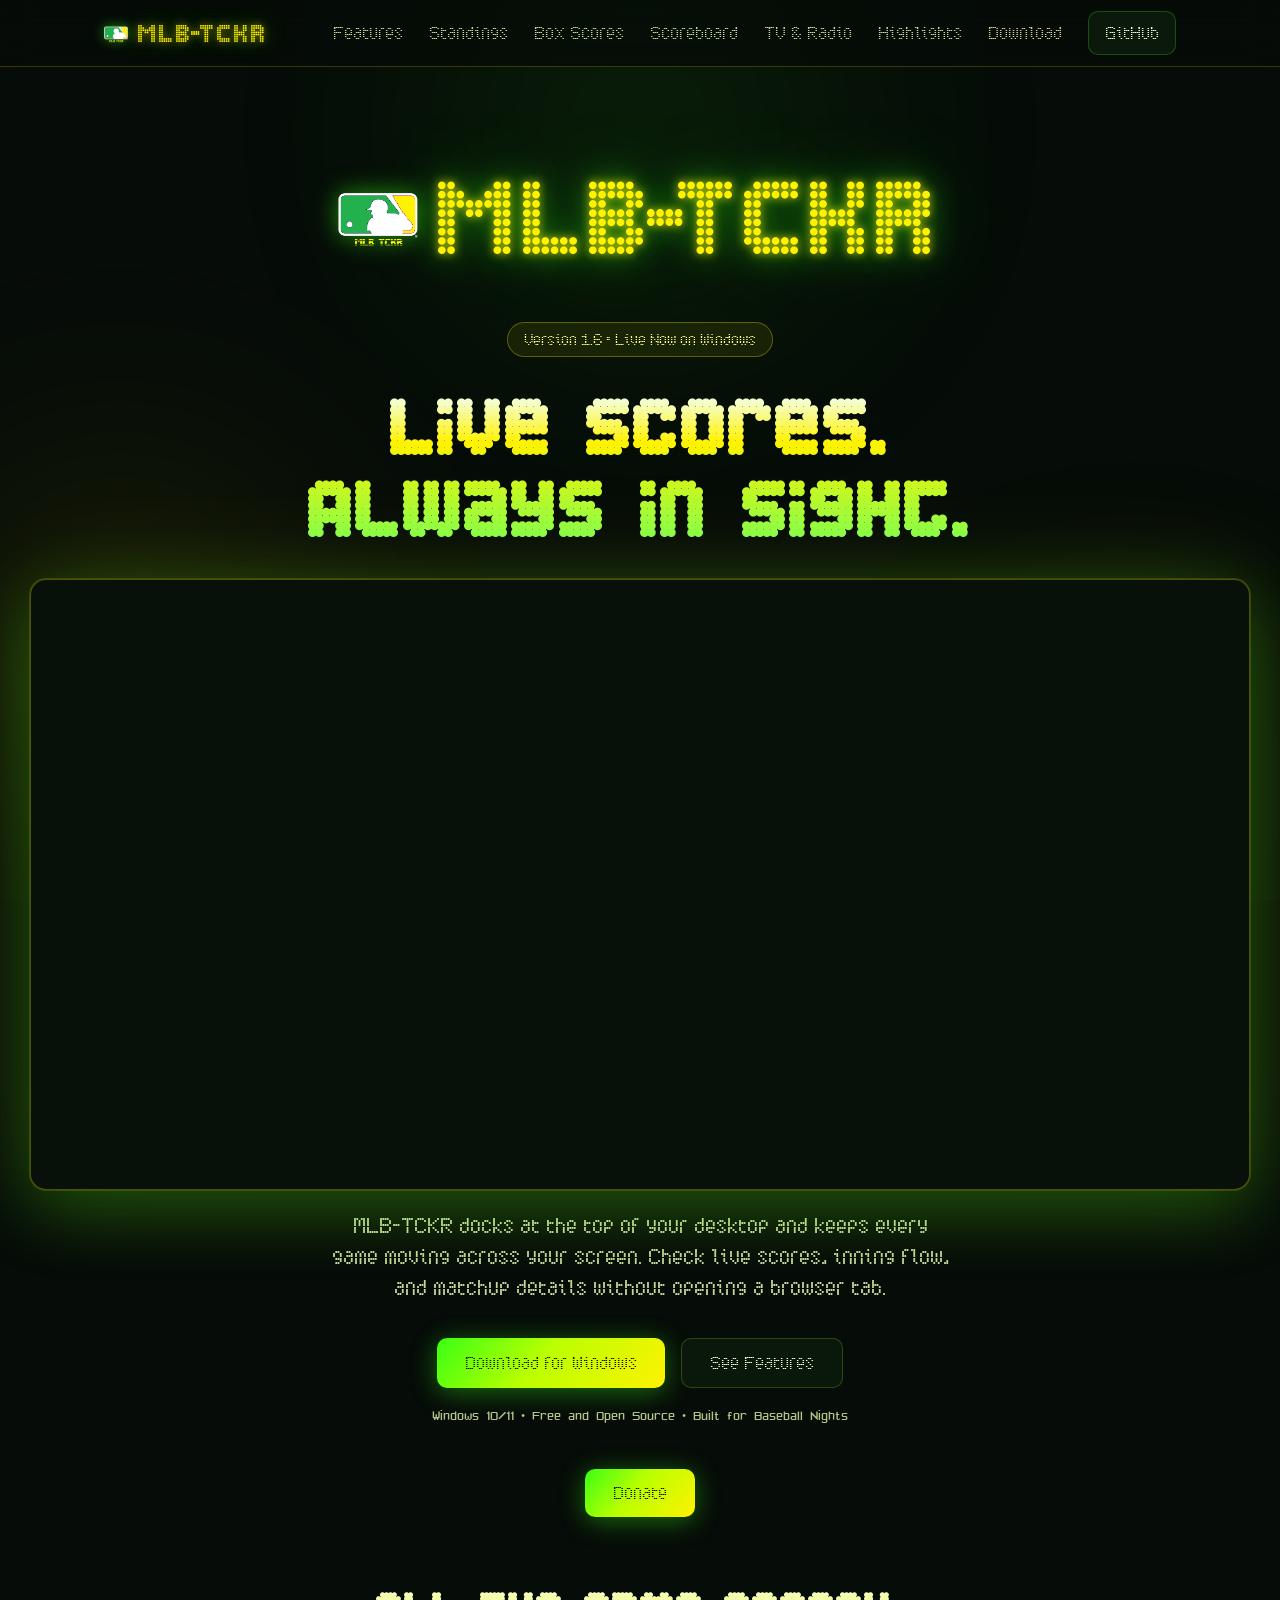
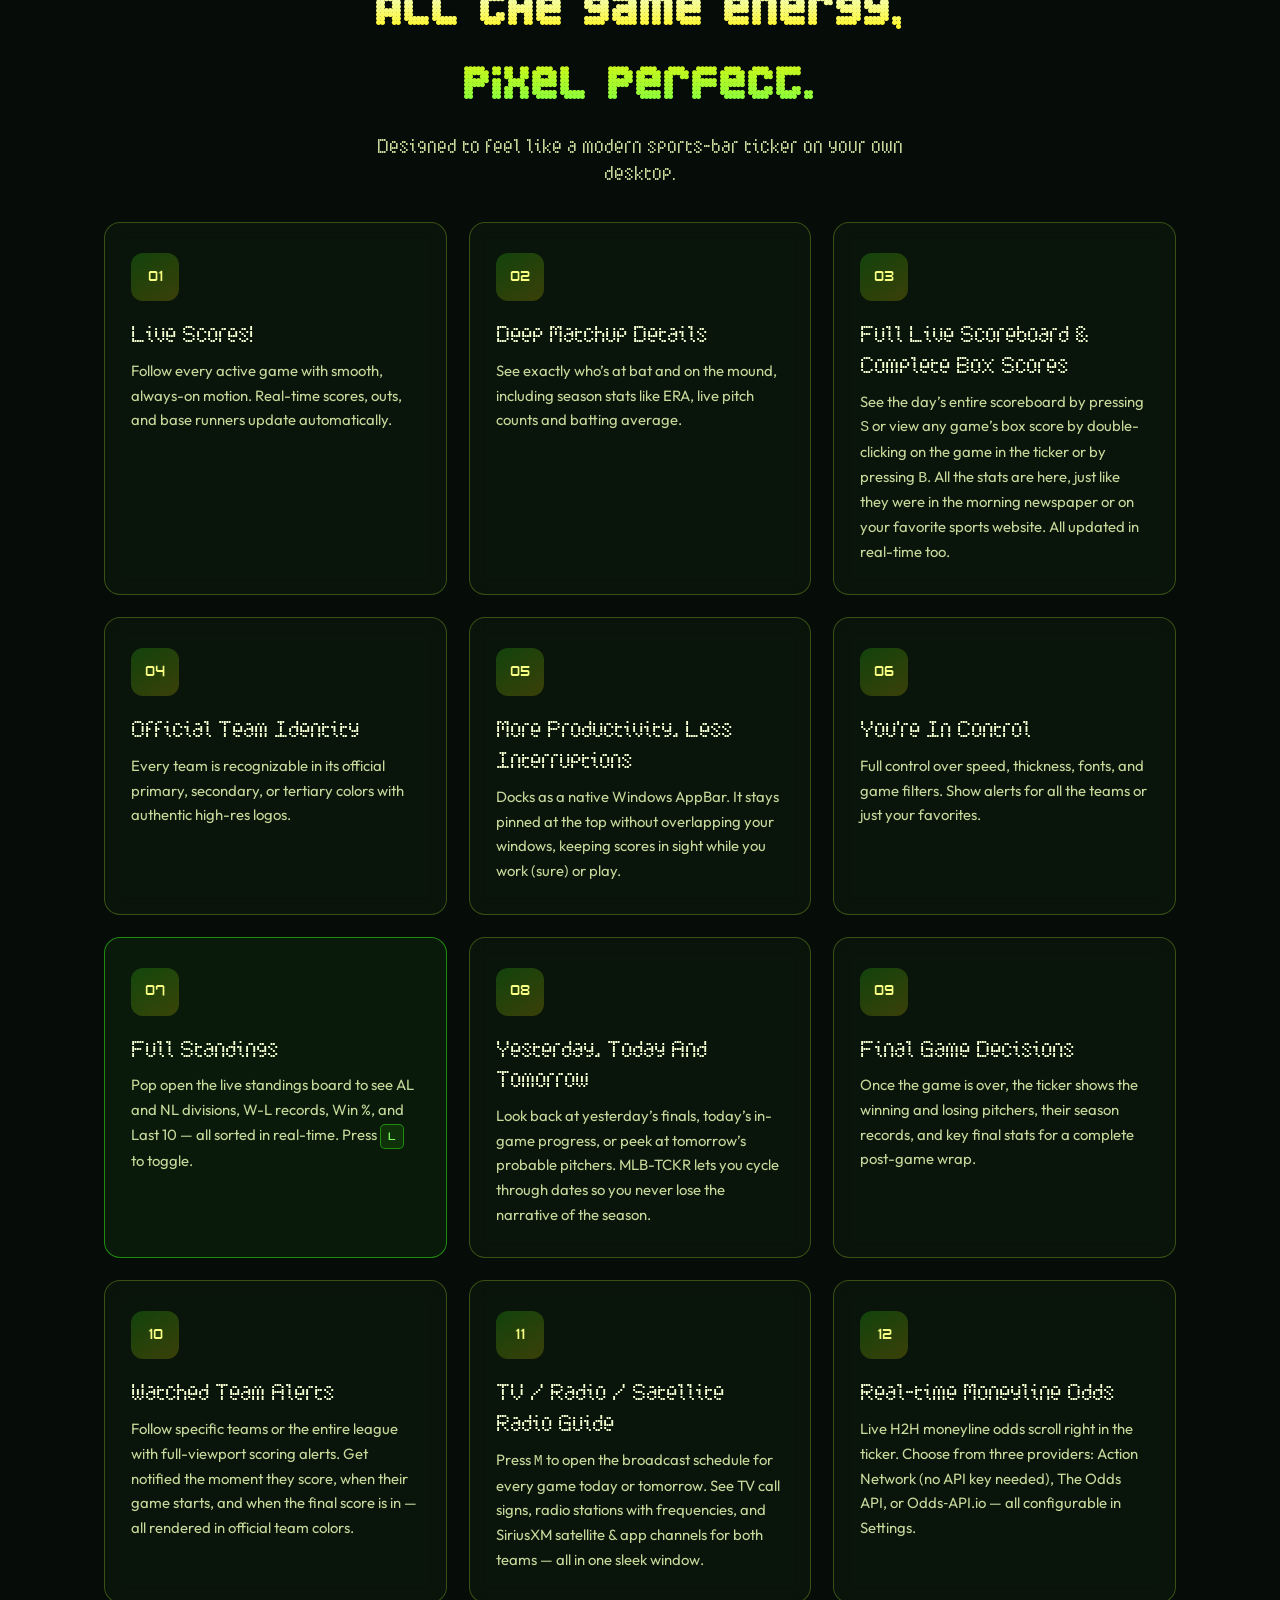
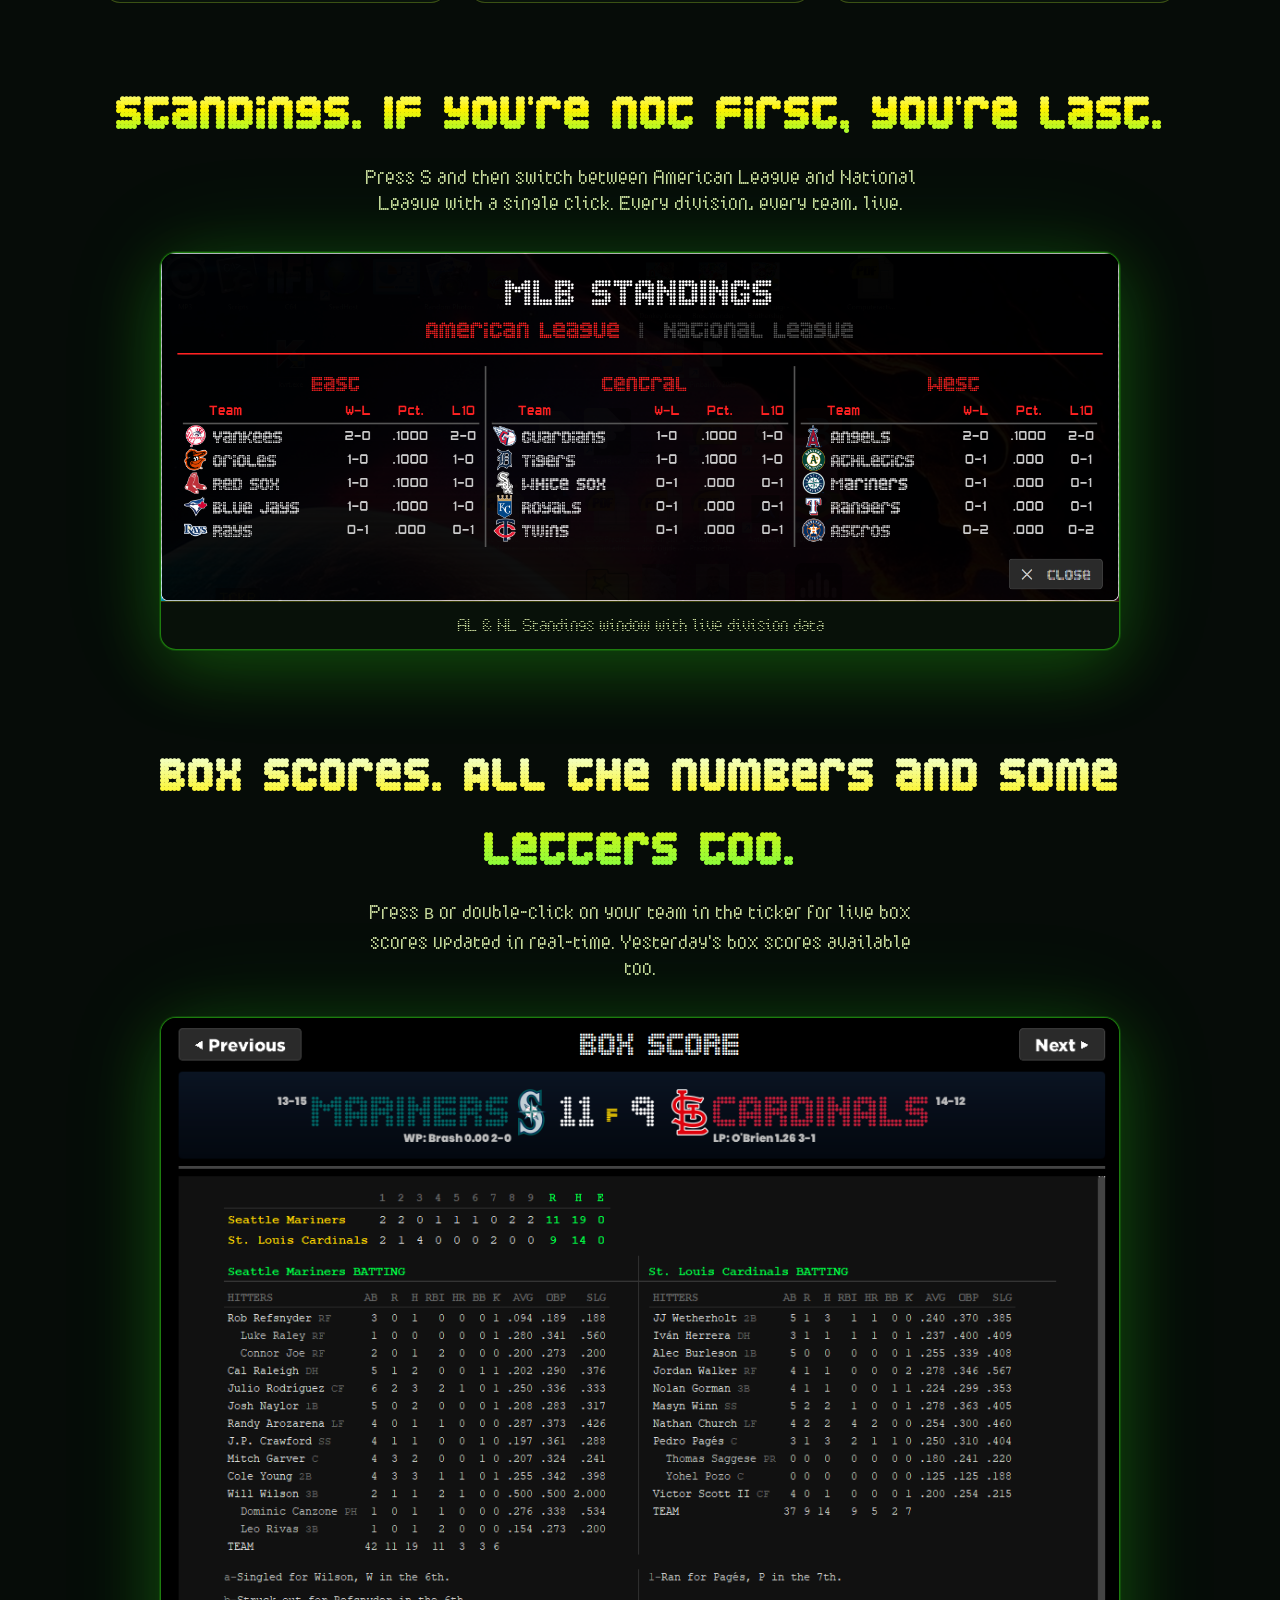
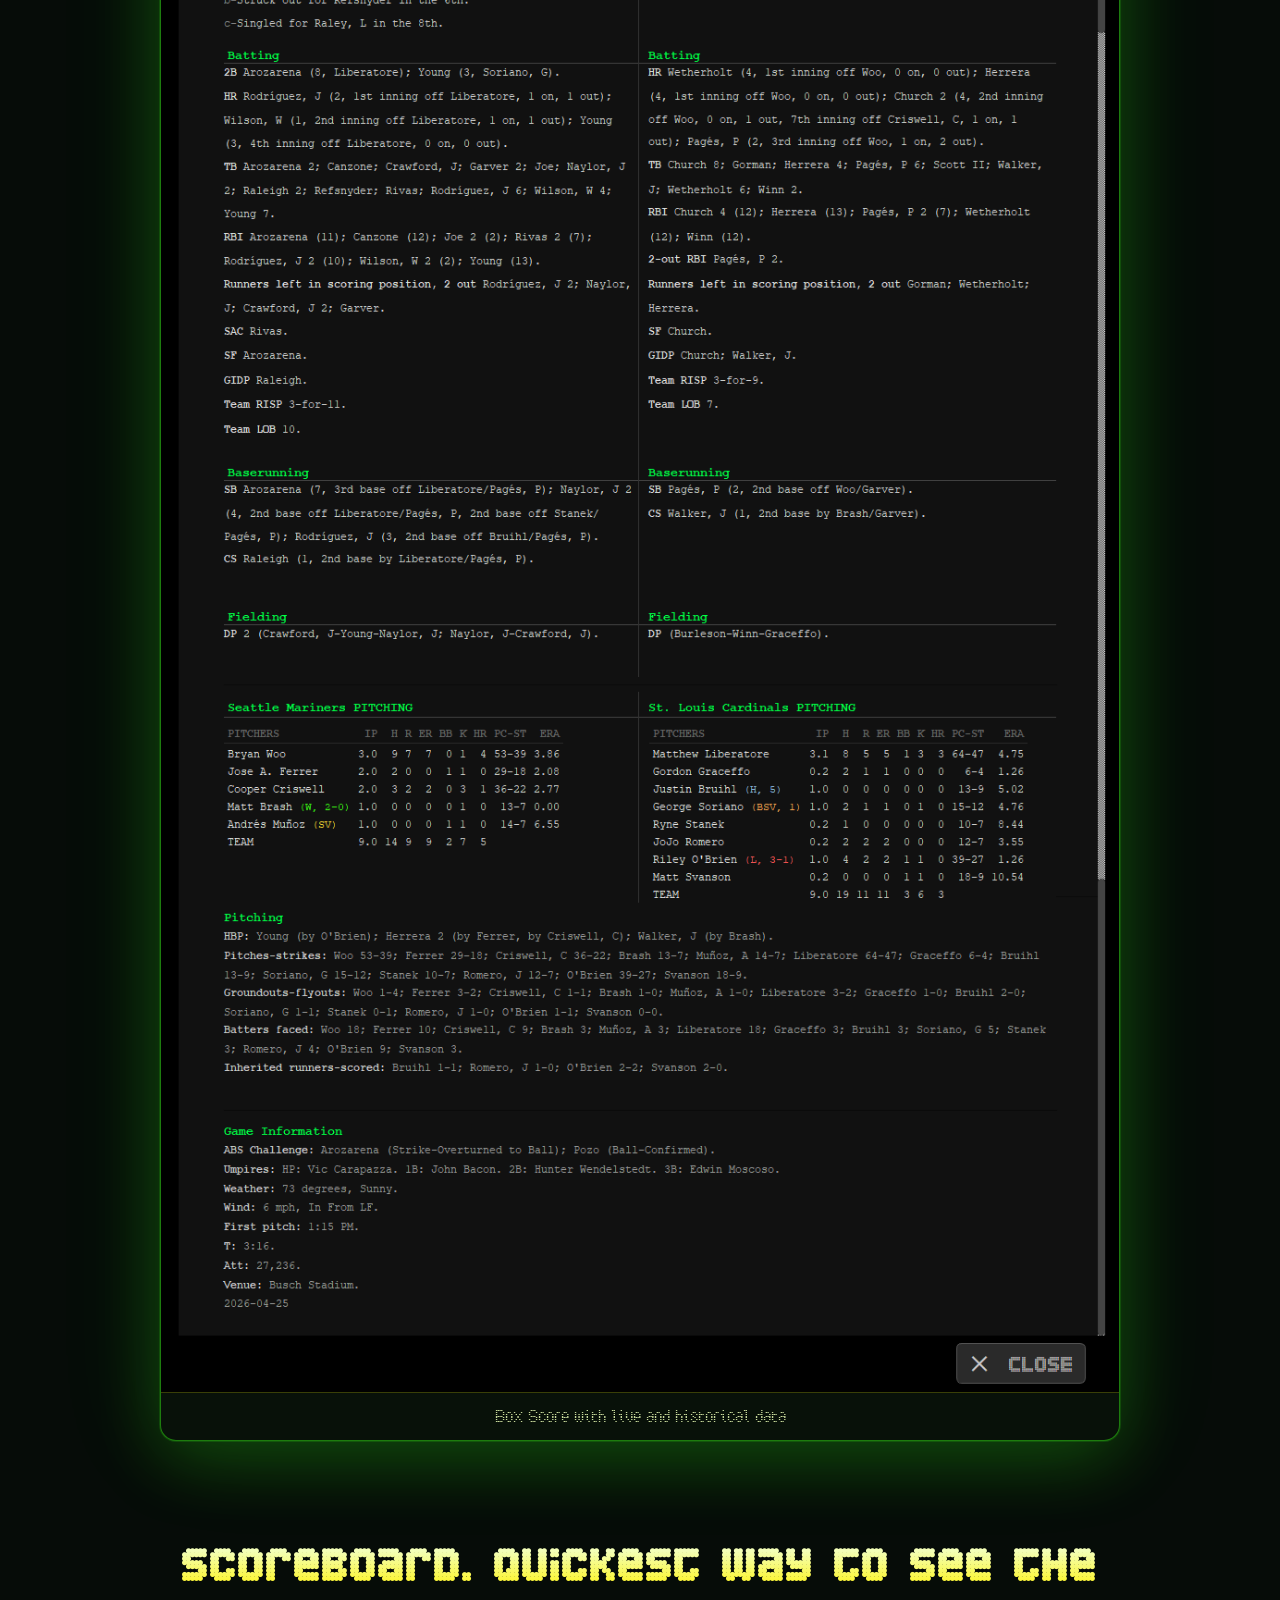
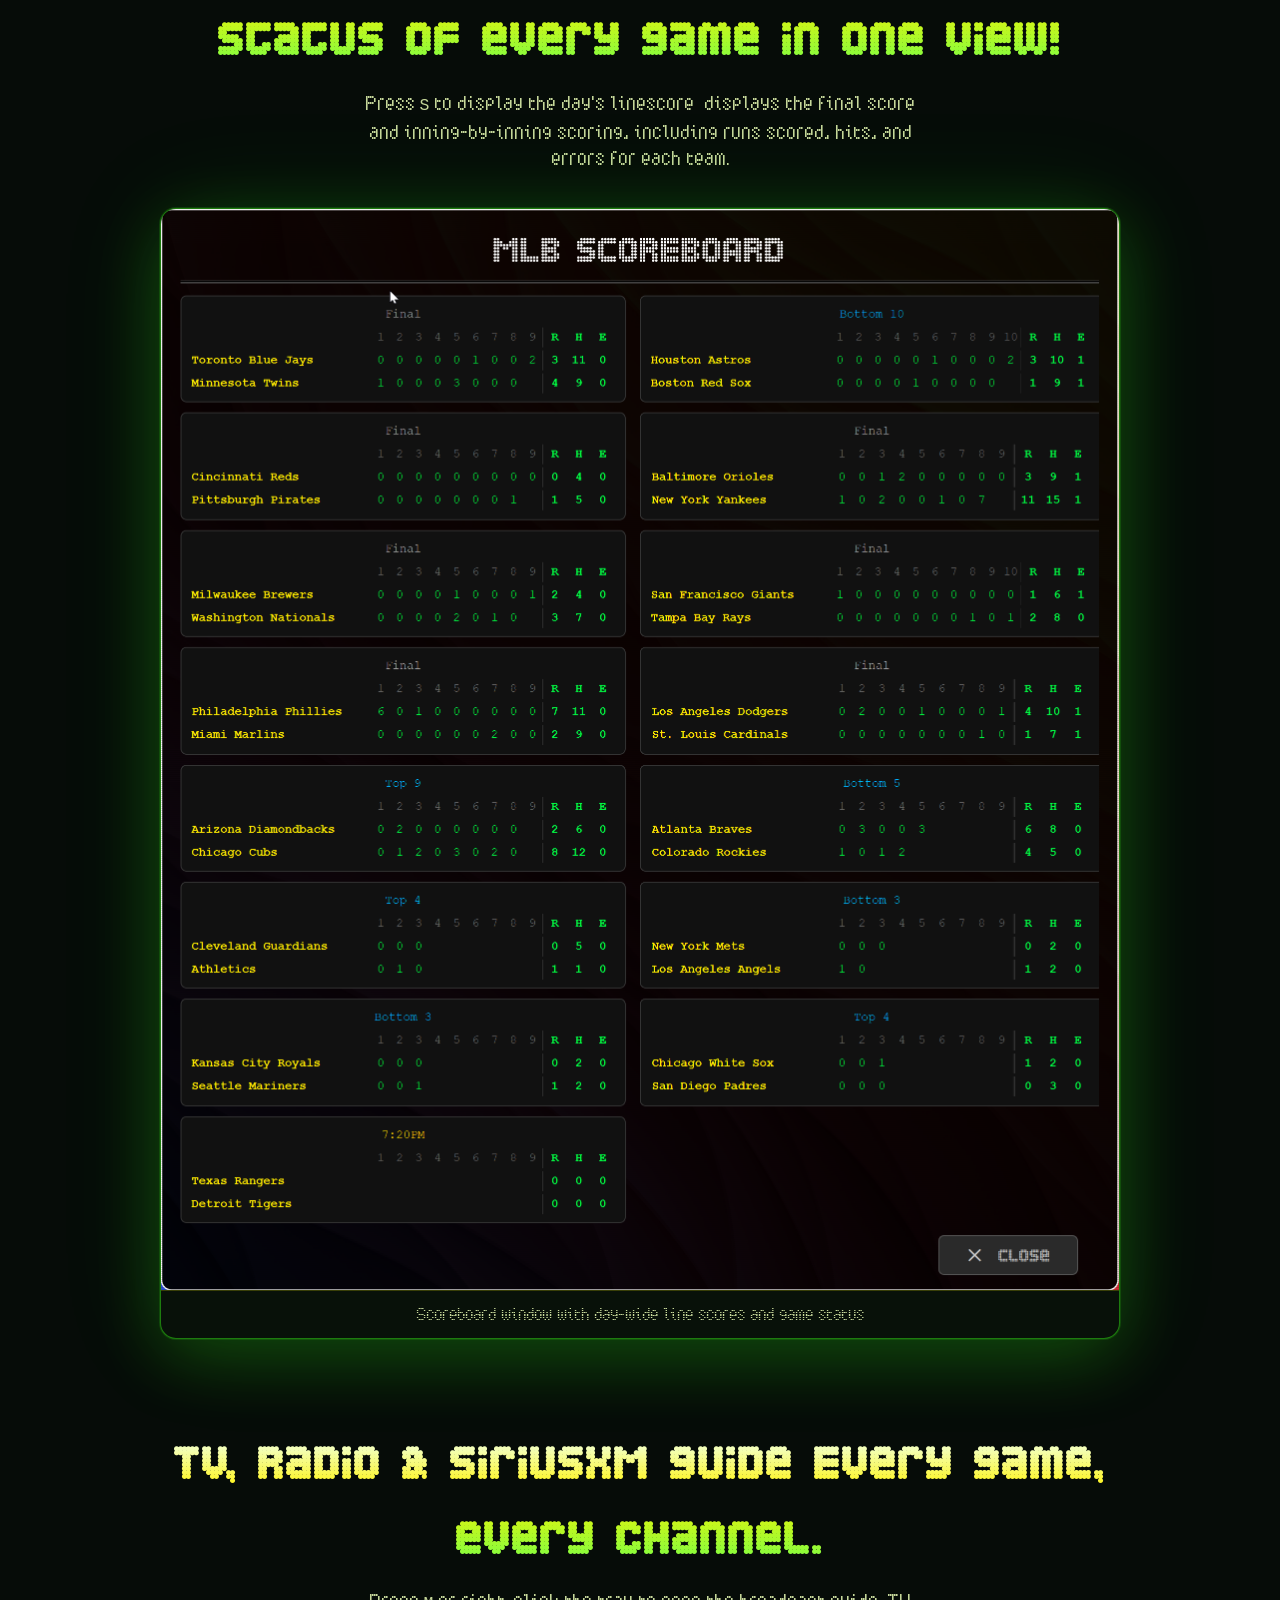
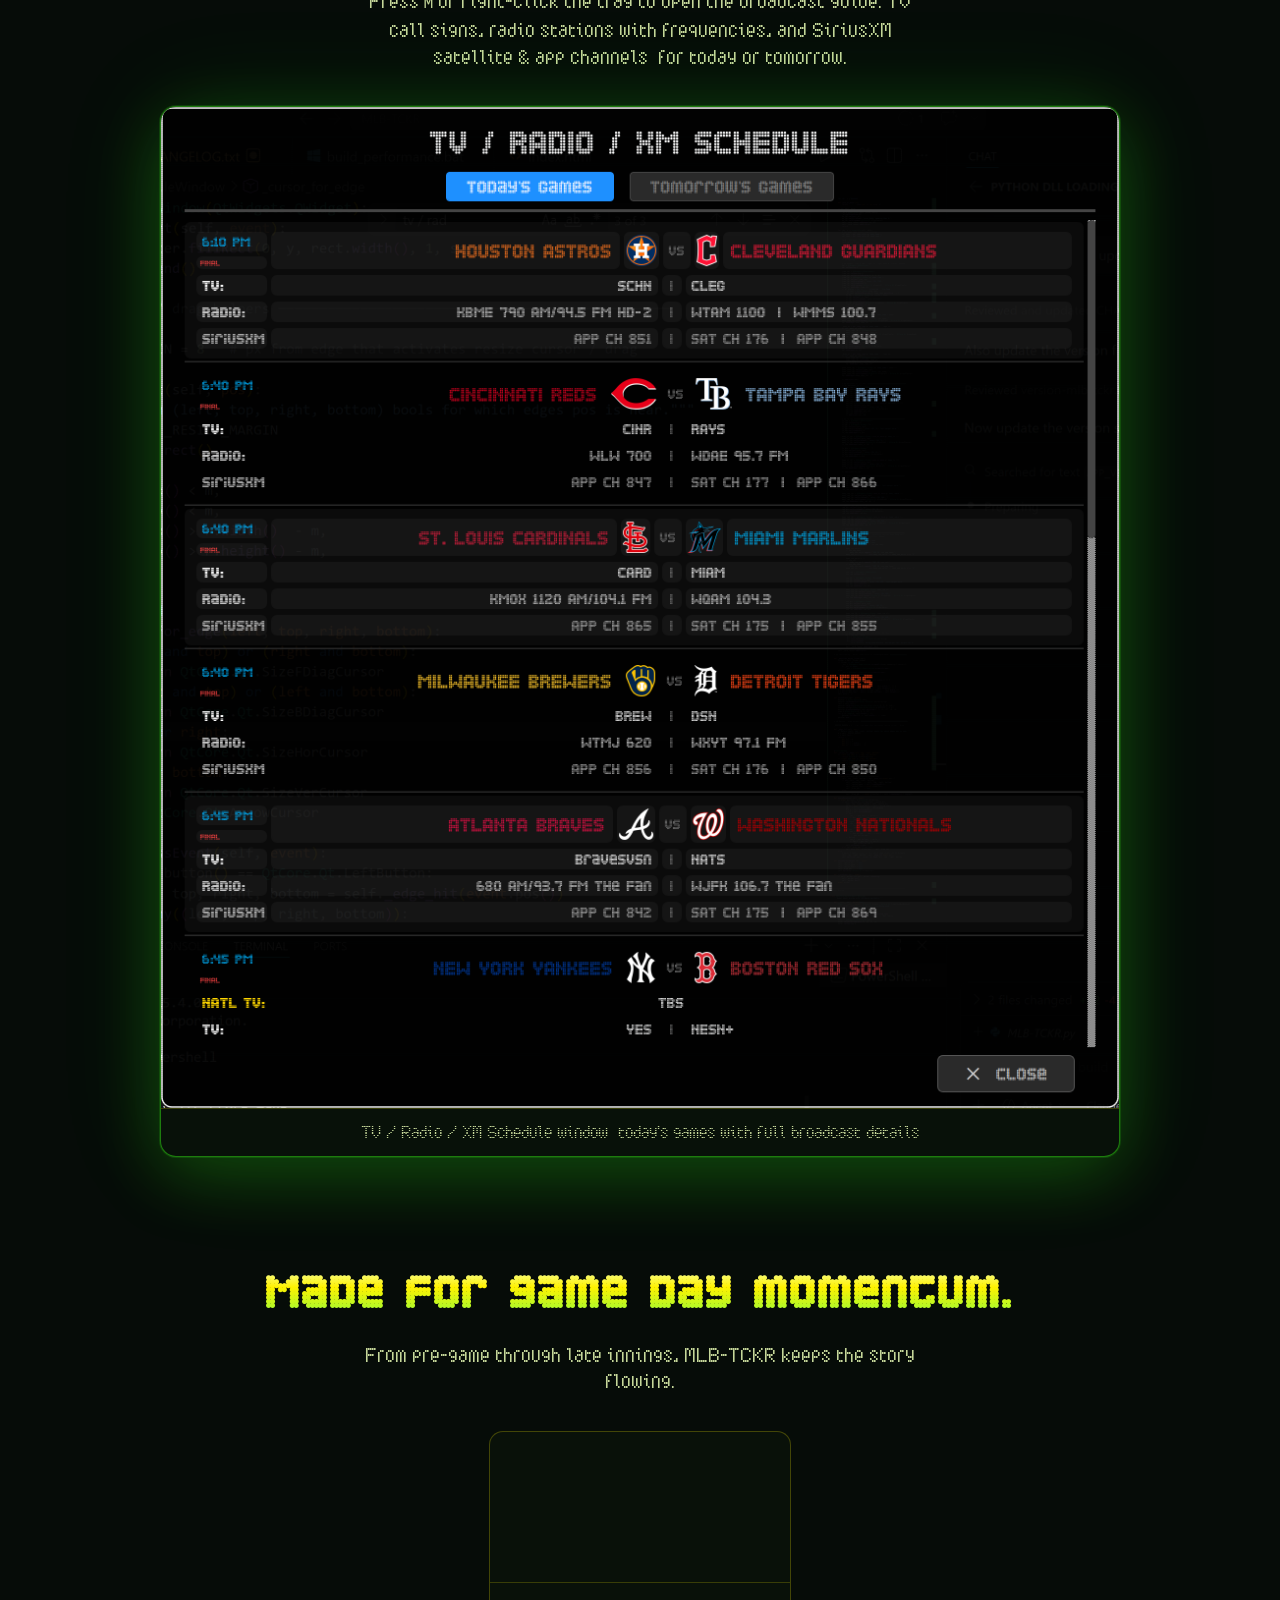
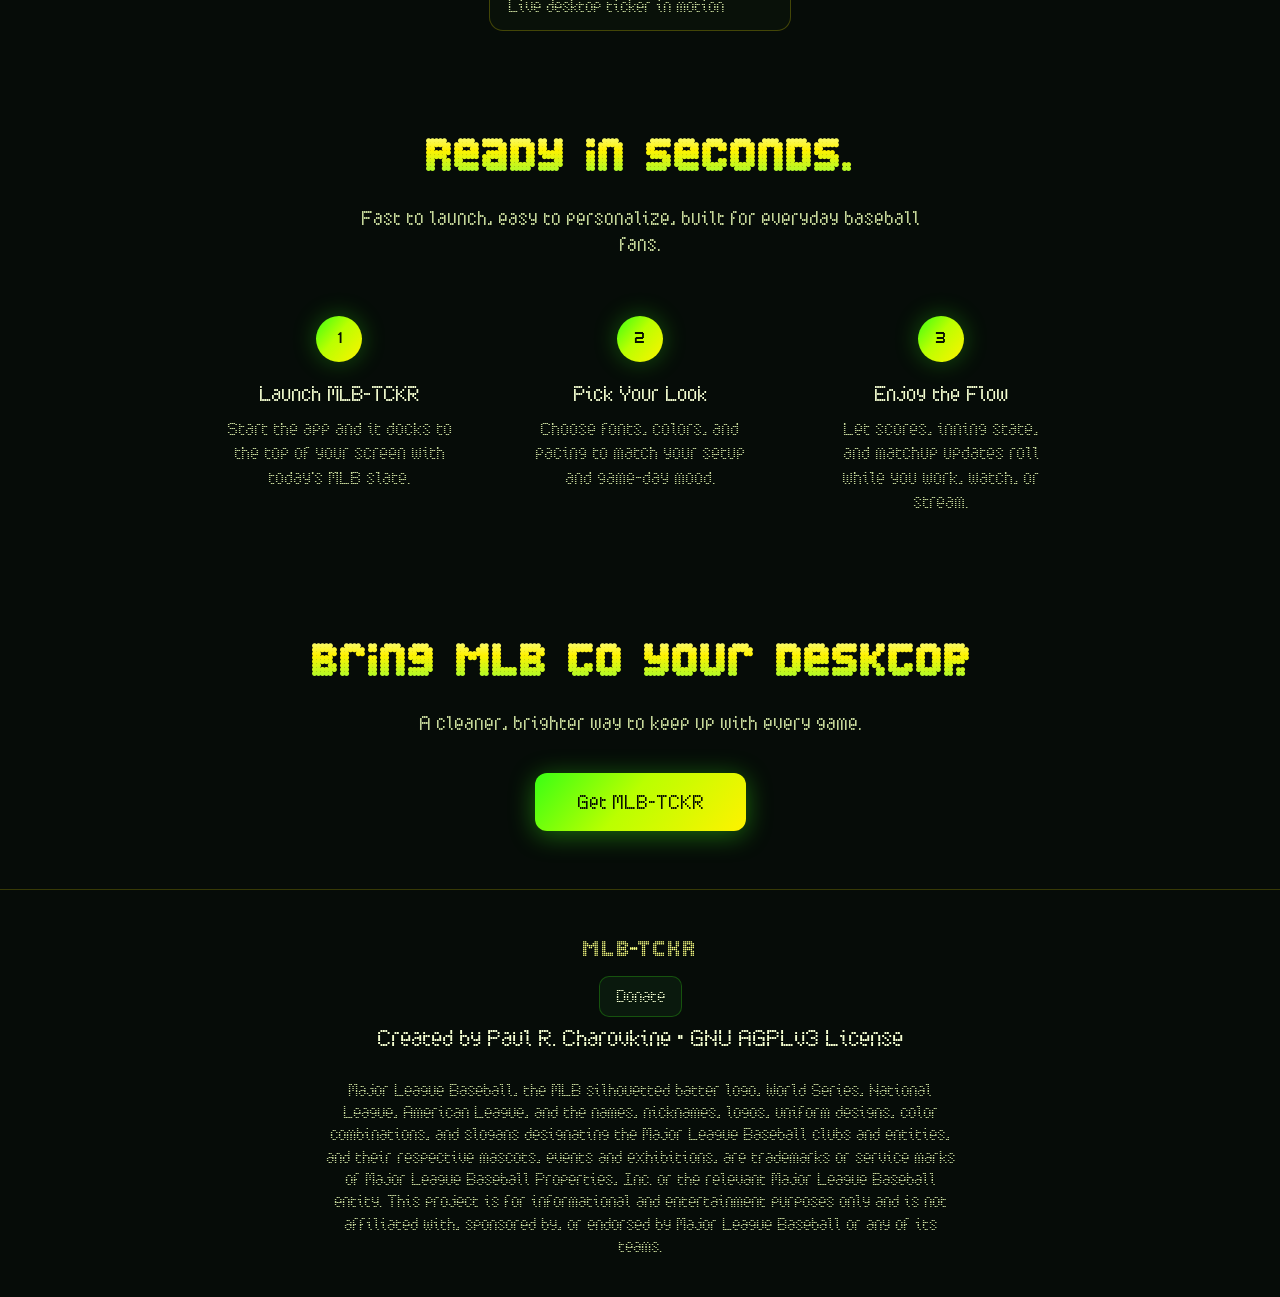
==== commit 1062f54a: "v1.6 Scoreboard added!" ====
--- a/docs/index.html
+++ b/docs/index.html
@@ -29,11 +29,11 @@
         <a href="#features">Features</a>
         <a href="#standings">Standings</a>
         <a href="#boxscores">Box Scores</a>
+        <a href="#scoreboard">Scoreboard</a>
         <a href="#tvradio">TV &amp; Radio</a>
         <a href="#highlights">Highlights</a>
         <a href="#download">Download</a>
         <a href="https://github.com/krypdoh/MLB-TCKR" target="_blank" rel="noopener" class="btn-nav">GitHub</a>
-        <a href="https://paypal.me/paypaulc" target="_blank" rel="noopener" class="btn-nav">Donate</a>
       </div>
     </div>
   </nav>
@@ -43,7 +43,7 @@
       <img src="mlb-reverse.png" alt="MLB" class="hero-mlb-img" />
       <div class="hero-logo-glow">MLB-TCKR</div>
     </div>
-    <div class="badge">Version 1.5.6 • Live Now on Windows</div>
+    <div class="badge">Version 1.6 • Live Now on Windows</div>
 
     <h1 class="hero-title">Live Scores.<br/>Always in Sight.</h1>
 
@@ -68,8 +68,12 @@
 
     <p class="hero-meta">Windows 10/11 • Free and Open Source • Built for Baseball Nights</p>
   </header>
-
+  
+  <center><a href="https://paypal.me/paypaulc" target="_blank" rel="noopener" class="btn-primary">Donate</a></center>
+  
   <section class="features" id="features">
+    <div class="hero-actions">
+    </div>
     <h2 class="section-title">All the game energy,<br/>pixel perfect.</h2>
     <p class="section-sub">Designed to feel like a modern sports-bar ticker on your own desktop.</p>
 
@@ -88,8 +92,8 @@
 
       <div class="feature-card">
         <div class="feature-icon">03</div>
-        <h3>Complete Box Scores</h3>
-        <p>View any game&rsquo;s box score by double-clicking on the game in the ticker or by pressing <kbd>B</kbd>. All the stats are here, just like they were in the morning newspaper or on your favorite sports website. All updated in real-time too.</p>
+        <h3>Full Live Scoreboard & Complete Box Scores</h3>
+        <p>See the day&rsquo;s entire scoreboard by pressing <kbd>S</kbd> or view any game&rsquo;s box score by double-clicking on the game in the ticker or by pressing <kbd>B</kbd>. All the stats are here, just like they were in the morning newspaper or on your favorite sports website. All updated in real-time too.</p>
       </div>
 
       <div class="feature-card">
@@ -113,7 +117,7 @@
       <div class="feature-card feature-card--standings">
         <div class="feature-icon">07</div>
         <h3>Full Standings</h3>
-        <p>Pop open the live standings board to see AL and NL divisions, W-L records, Win %, and Last 10 &mdash; all sorted in real-time. Press <kbd>S</kbd> to toggle.</p>
+        <p>Pop open the live standings board to see AL and NL divisions, W-L records, Win %, and Last 10 &mdash; all sorted in real-time. Press <kbd>L</kbd> to toggle.</p>
       </div>
 
       <div class="feature-card">
@@ -163,6 +167,15 @@
     <div class="standings-img-wrap">
       <img src="boxscore.png" alt="MLB-TCKR Box Score Window" class="standings-img" />
       <span class="screenshot-label">Box Score with live and historical data</span>
+    </div>
+  </section>
+
+  <section class="standings-showcase" id="scoreboard">
+    <h2 class="section-title">Scoreboard. Quickest way to see the status of every game in one view!</h2>
+    <p class="section-sub">Press <kbd>S</kbd> to display the day&rsquo;s linescore &mdash; displays the final score and inning-by-inning scoring, including runs scored, hits, and errors for each team.</p>
+    <div class="standings-img-wrap">
+      <img src="scoreboard.png" alt="MLB-TCKR Scoreboard Window" class="standings-img" />
+      <span class="screenshot-label">Scoreboard window with day-wide line scores and game status</span>
     </div>
   </section>
 
@@ -221,6 +234,7 @@
   <footer class="footer">
     <div class="footer-inner">
       <span class="footer-logo">MLB-TCKR</span>
+      <p><a href="https://paypal.me/paypaulc" target="_blank" rel="noopener" class="btn-nav">Donate</a></p>
       <h3>Created by Paul R. Charovkine • GNU AGPLv3 License</h3>
       <br><p>Major League Baseball, the MLB silhouetted batter logo, World Series, National League, American League, and the names, nicknames, logos, uniform designs, color combinations, and slogans designating the Major League Baseball clubs and entities, and their respective mascots, events and exhibitions, are trademarks or service marks of Major League Baseball Properties, Inc. or the relevant Major League Baseball entity. This project is for informational and entertainment purposes only and is not affiliated with, sponsored by, or endorsed by Major League Baseball or any of its teams.</p>
     </div>
--- a/docs/style.css
+++ b/docs/style.css
@@ -380,6 +380,10 @@
   max-width: 1120px;
   margin: 0 auto;
   padding: 52px 24px;
+}
+
+.features > .hero-actions:first-child {
+  margin-top: -16px;
 }
 
 .features-grid {
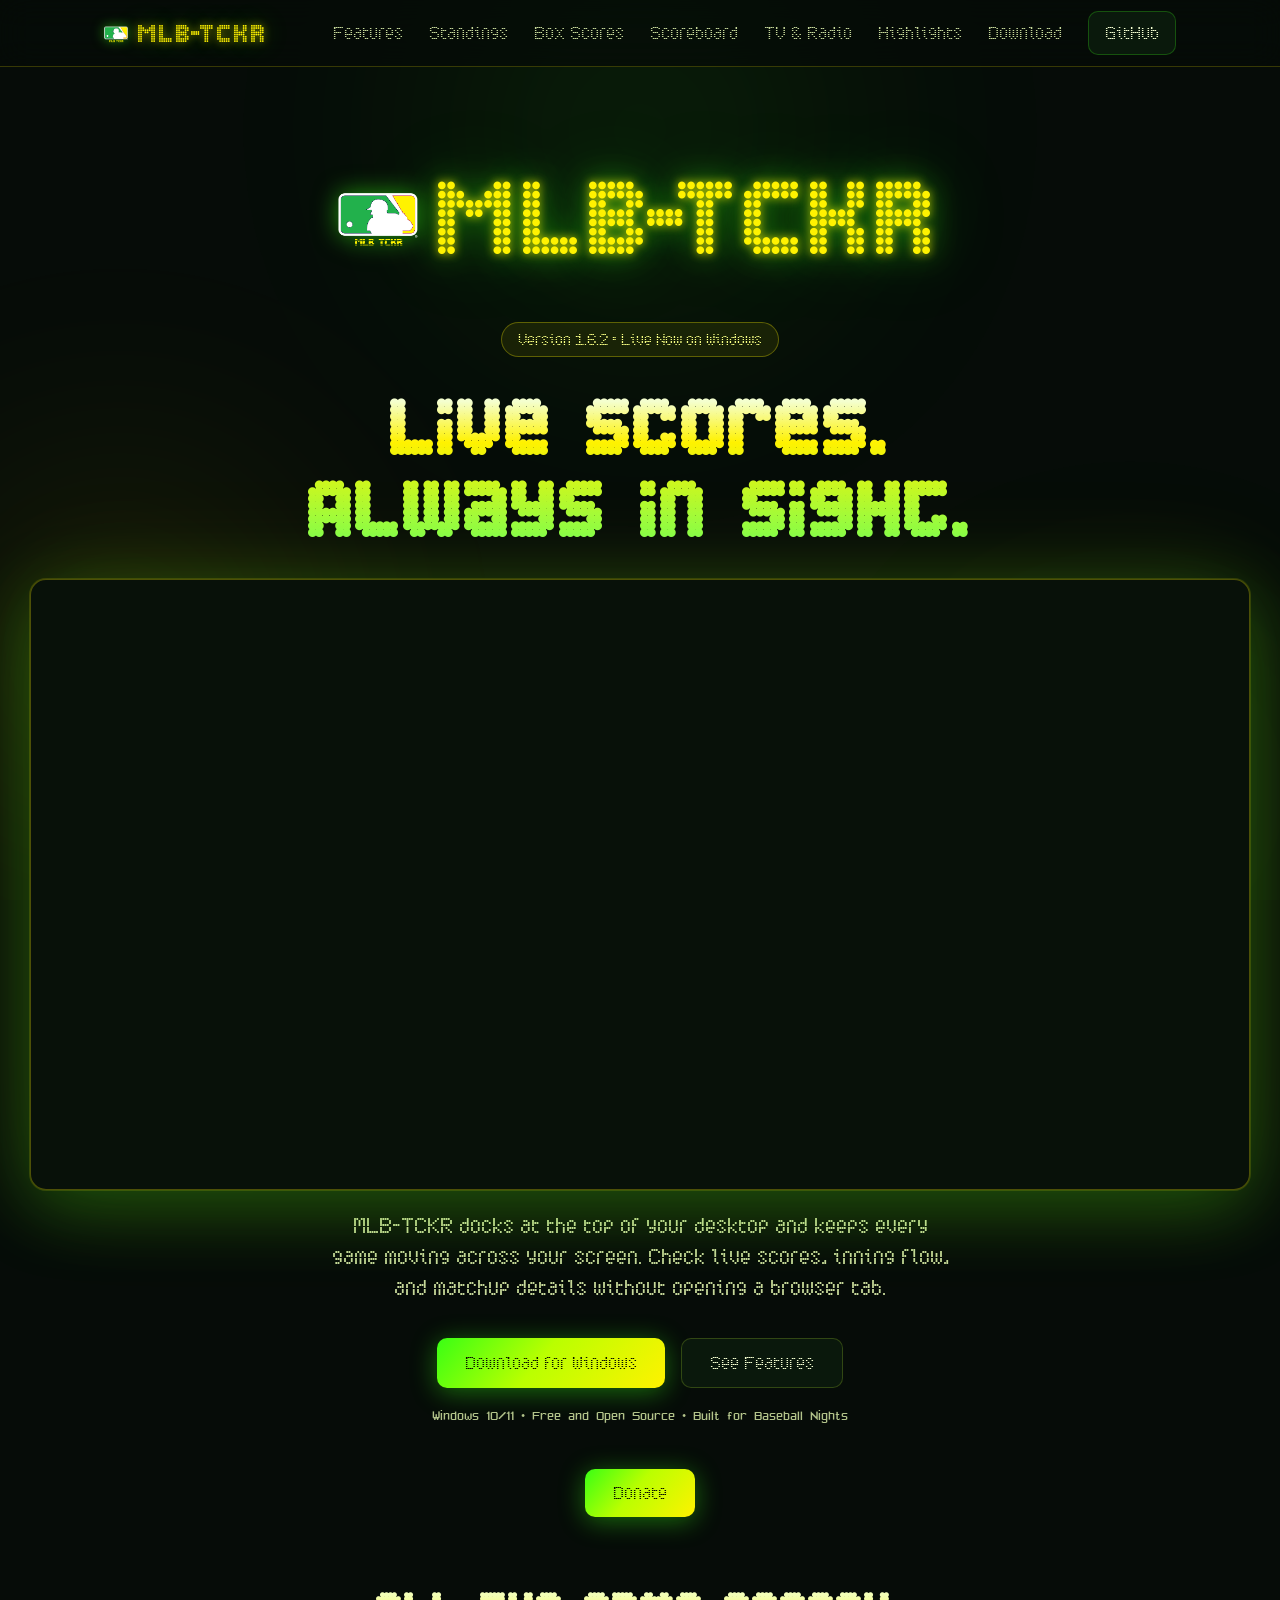
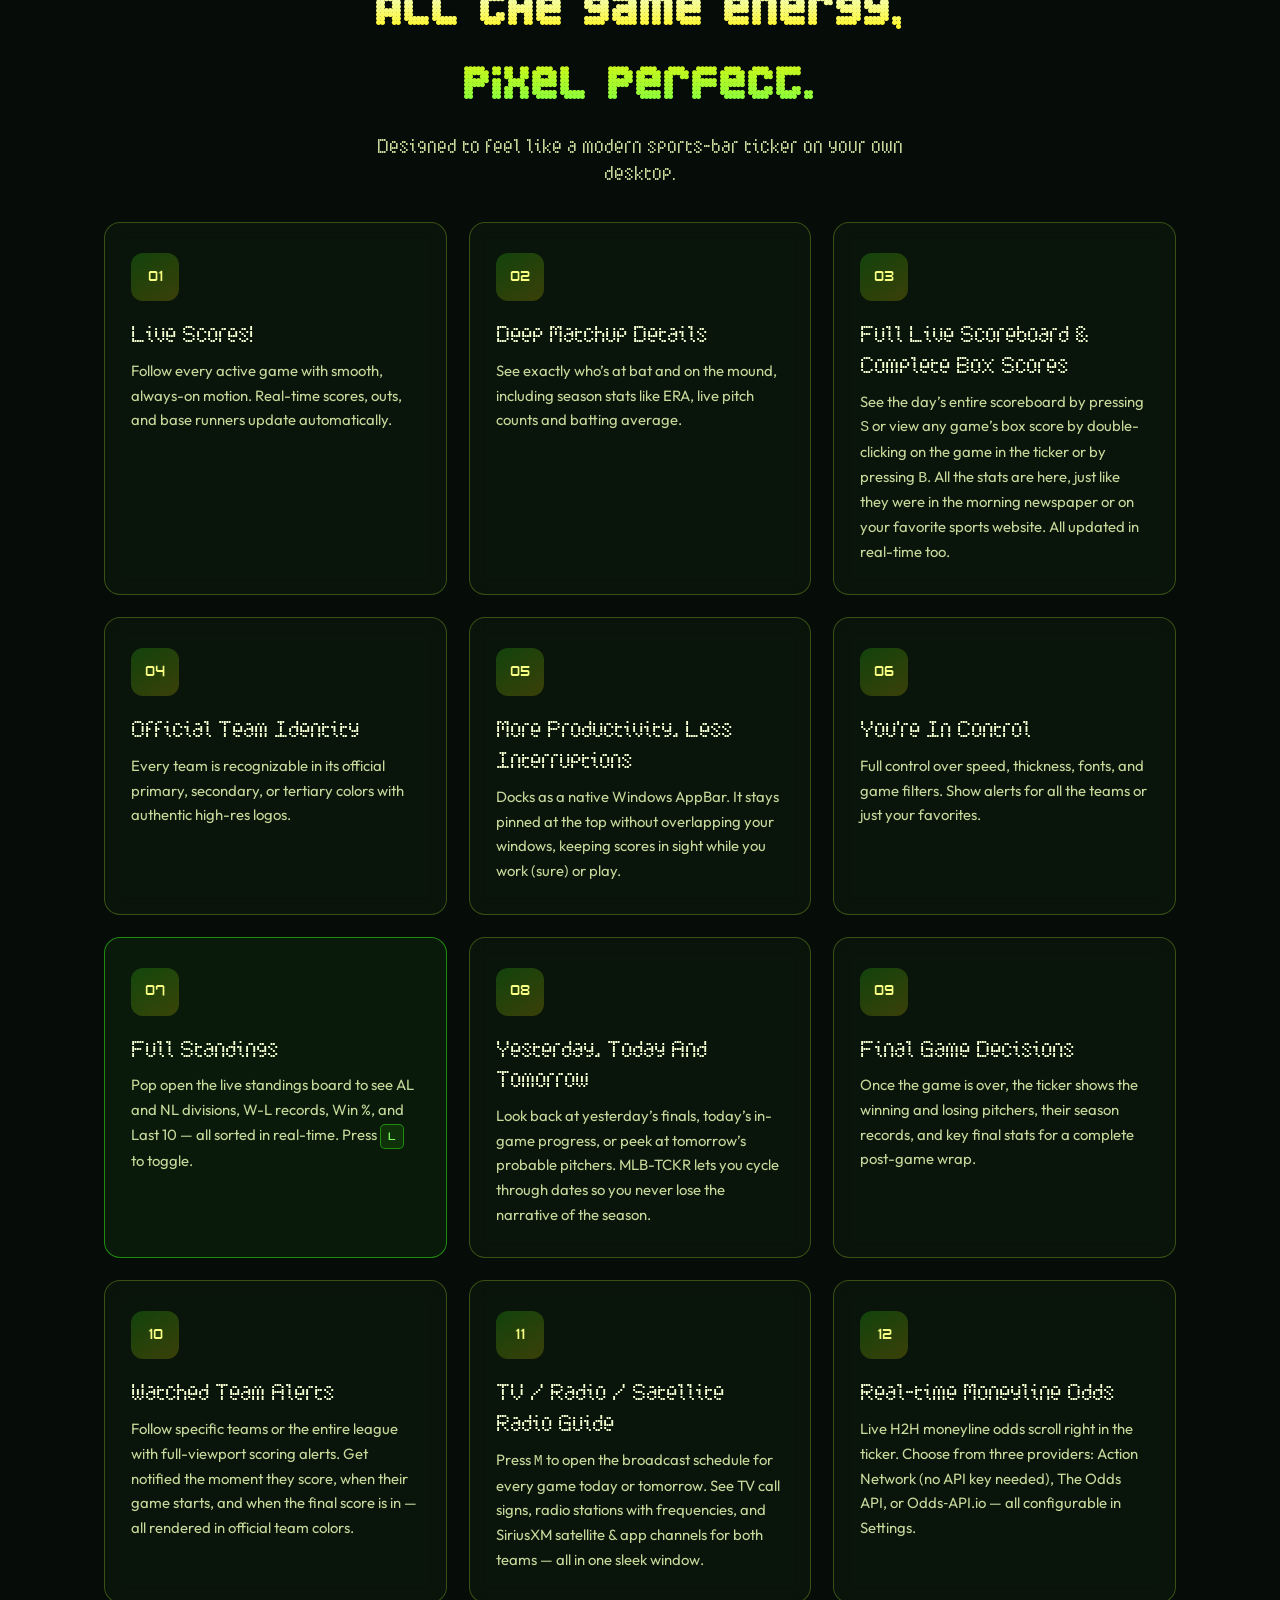
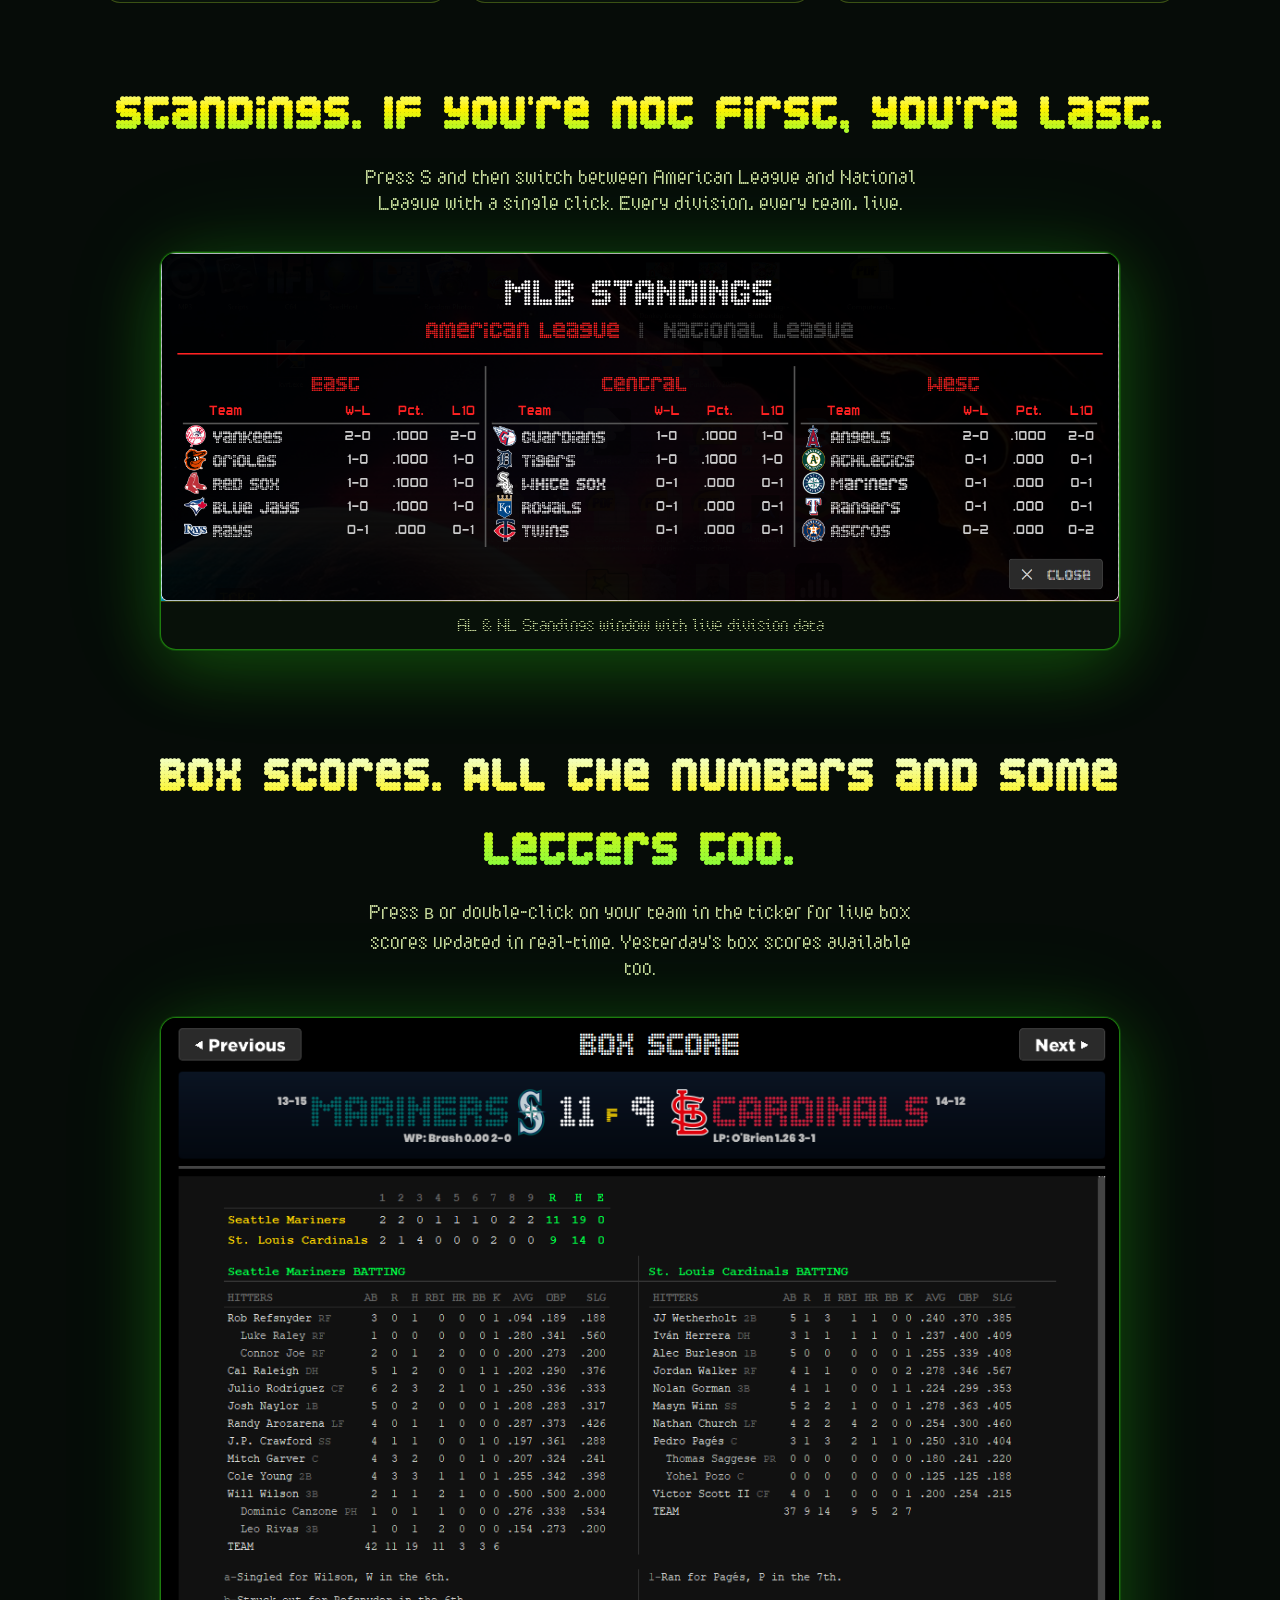
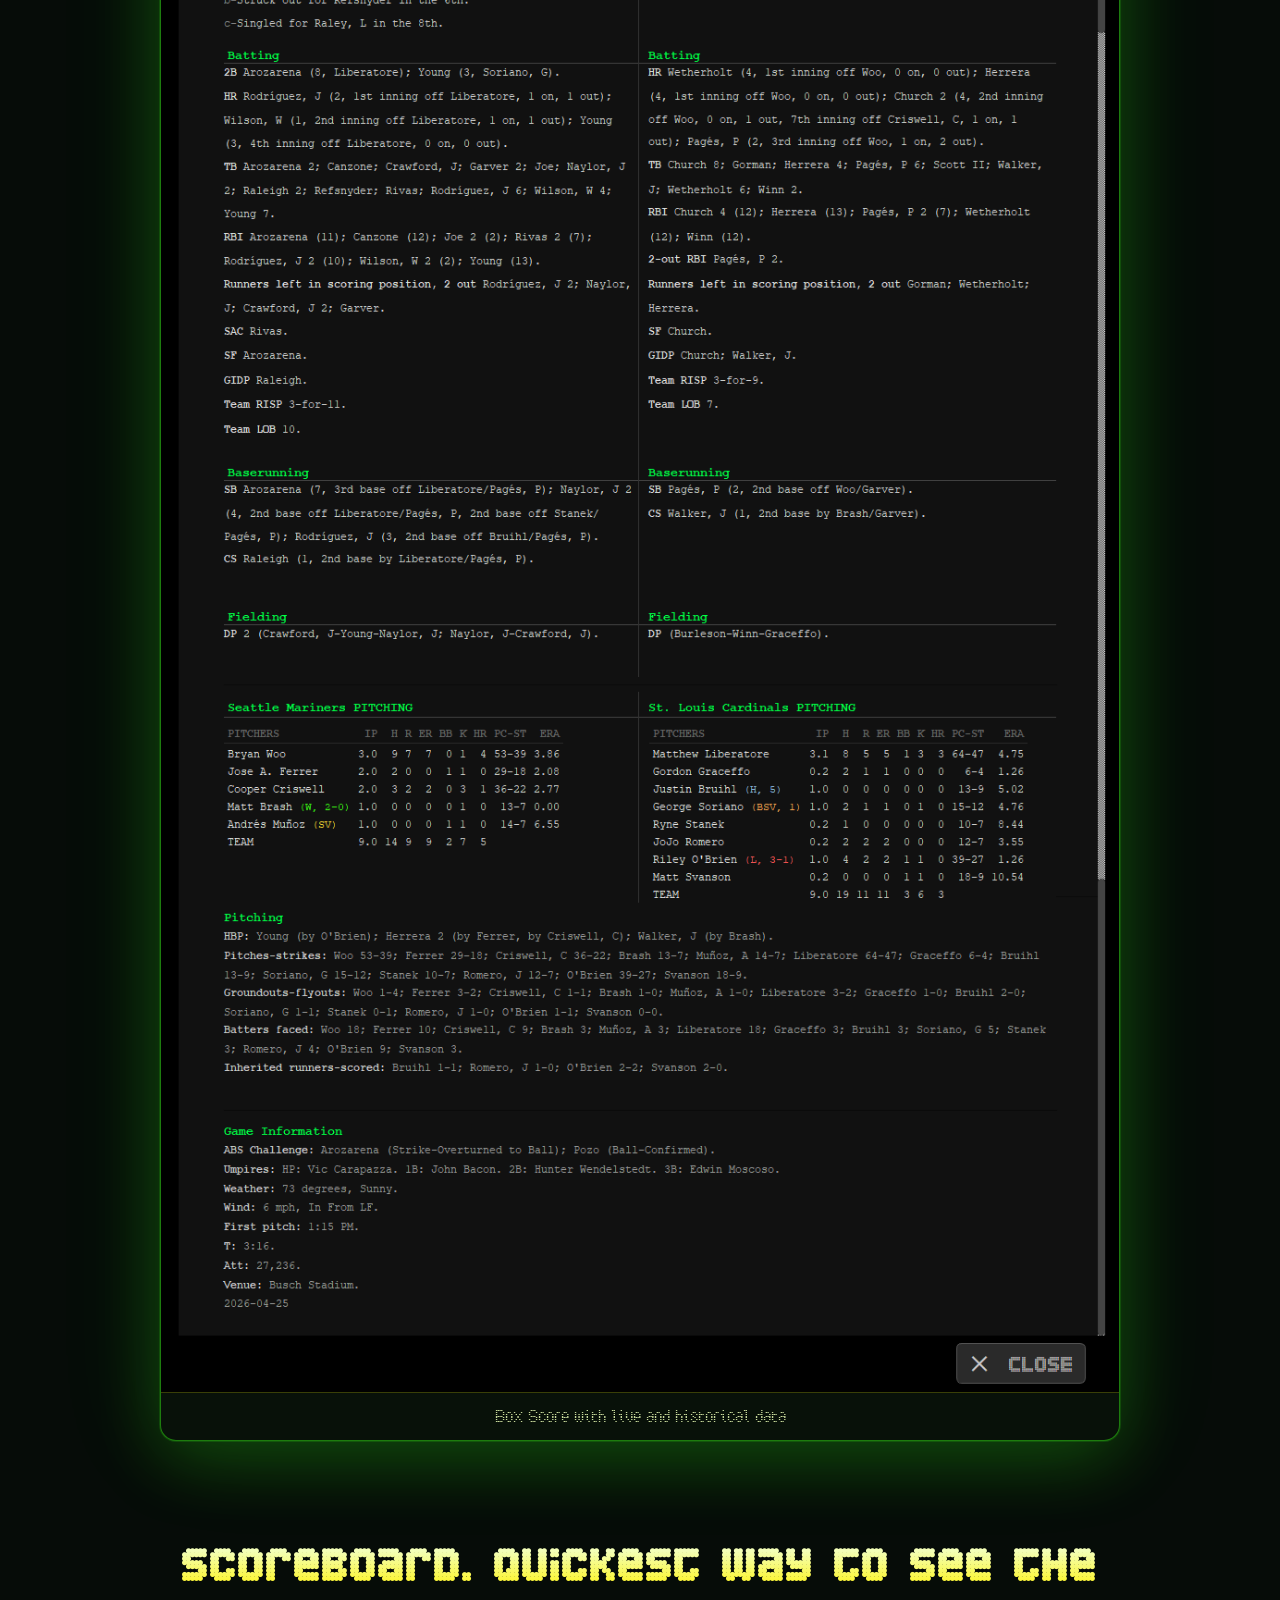
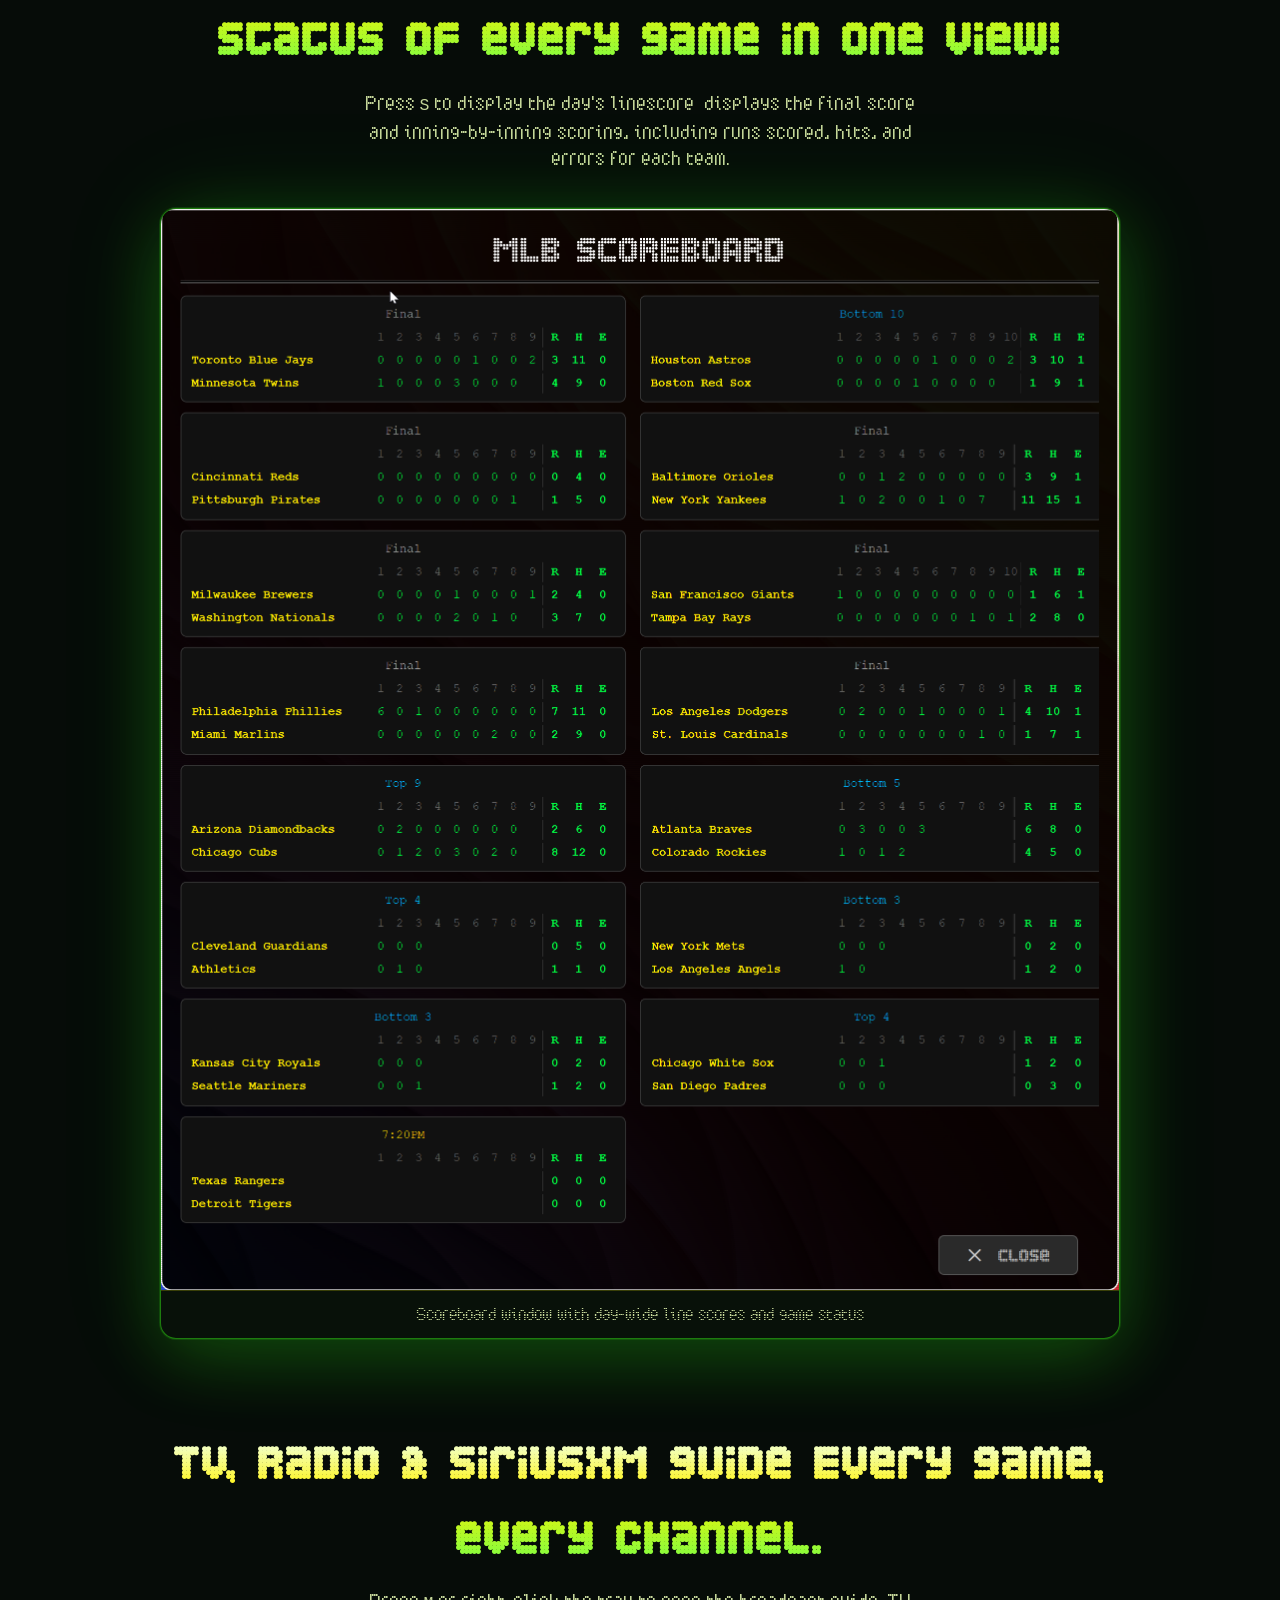
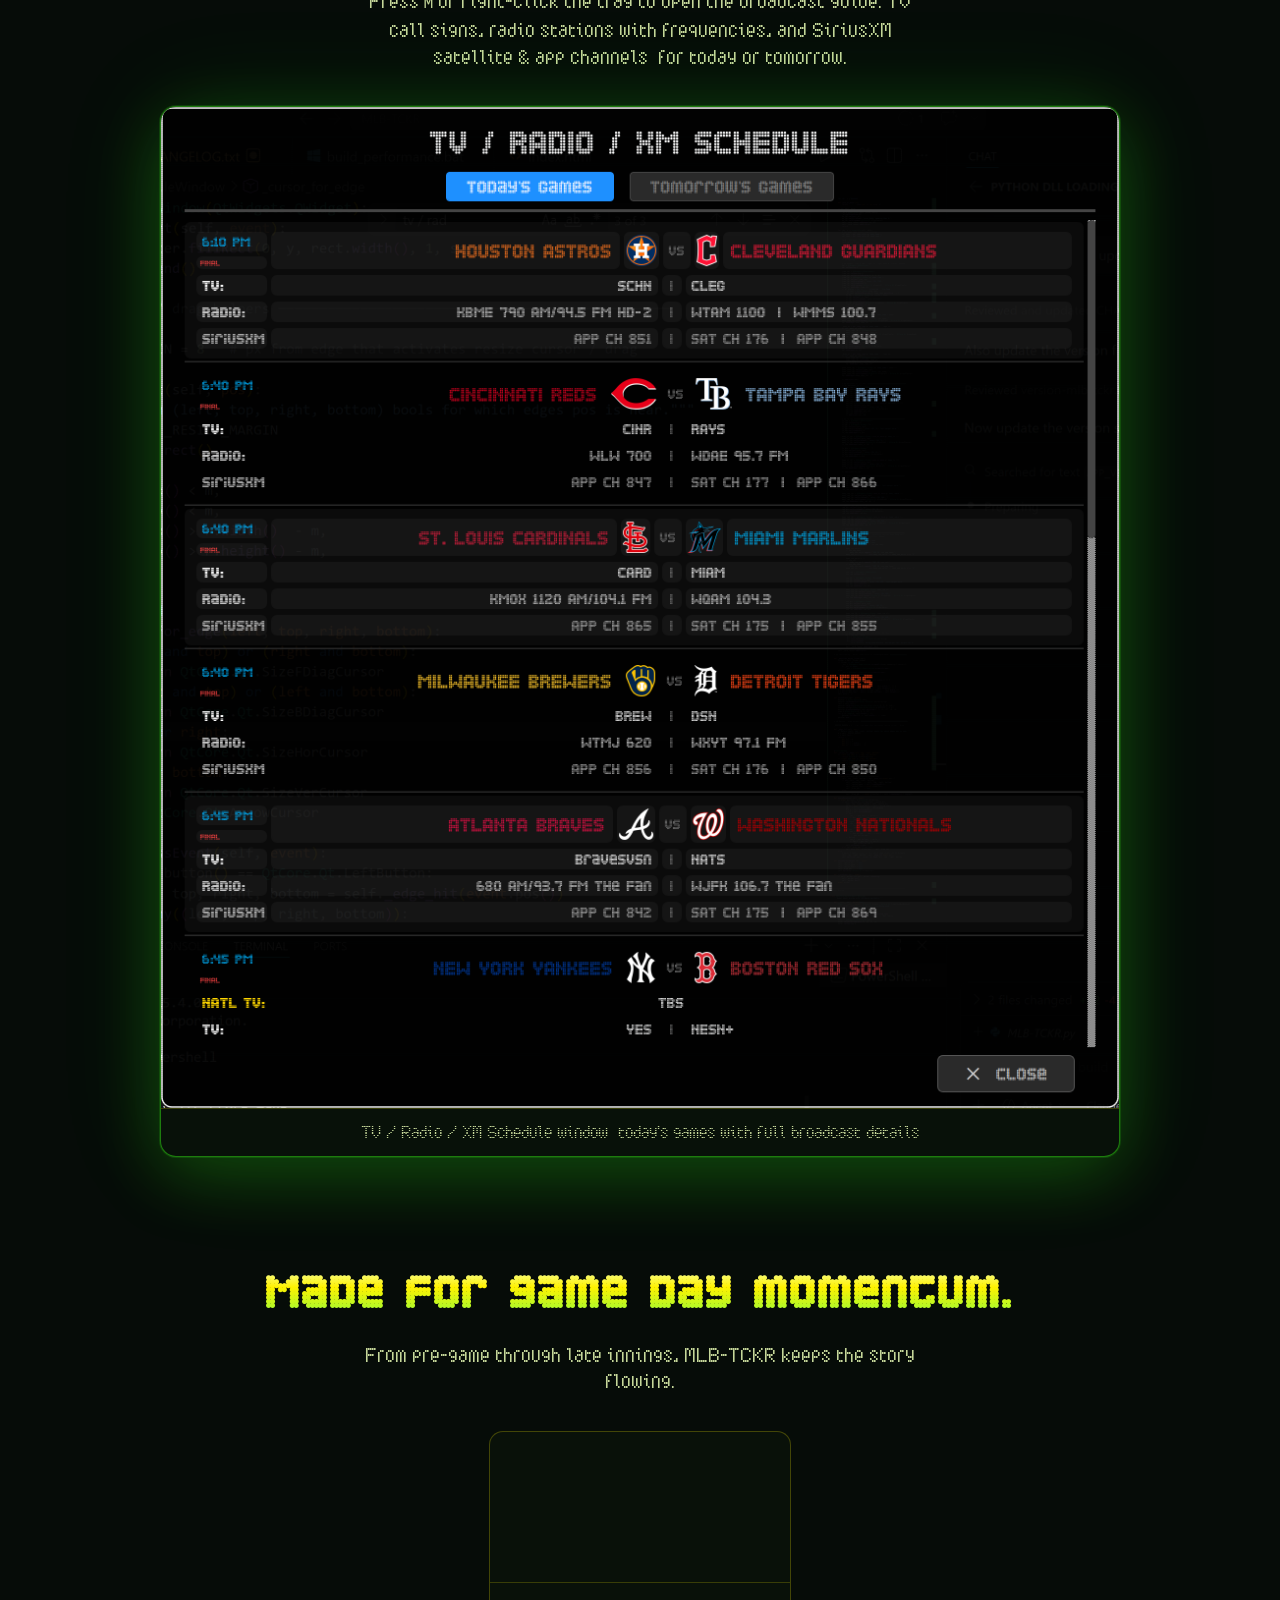
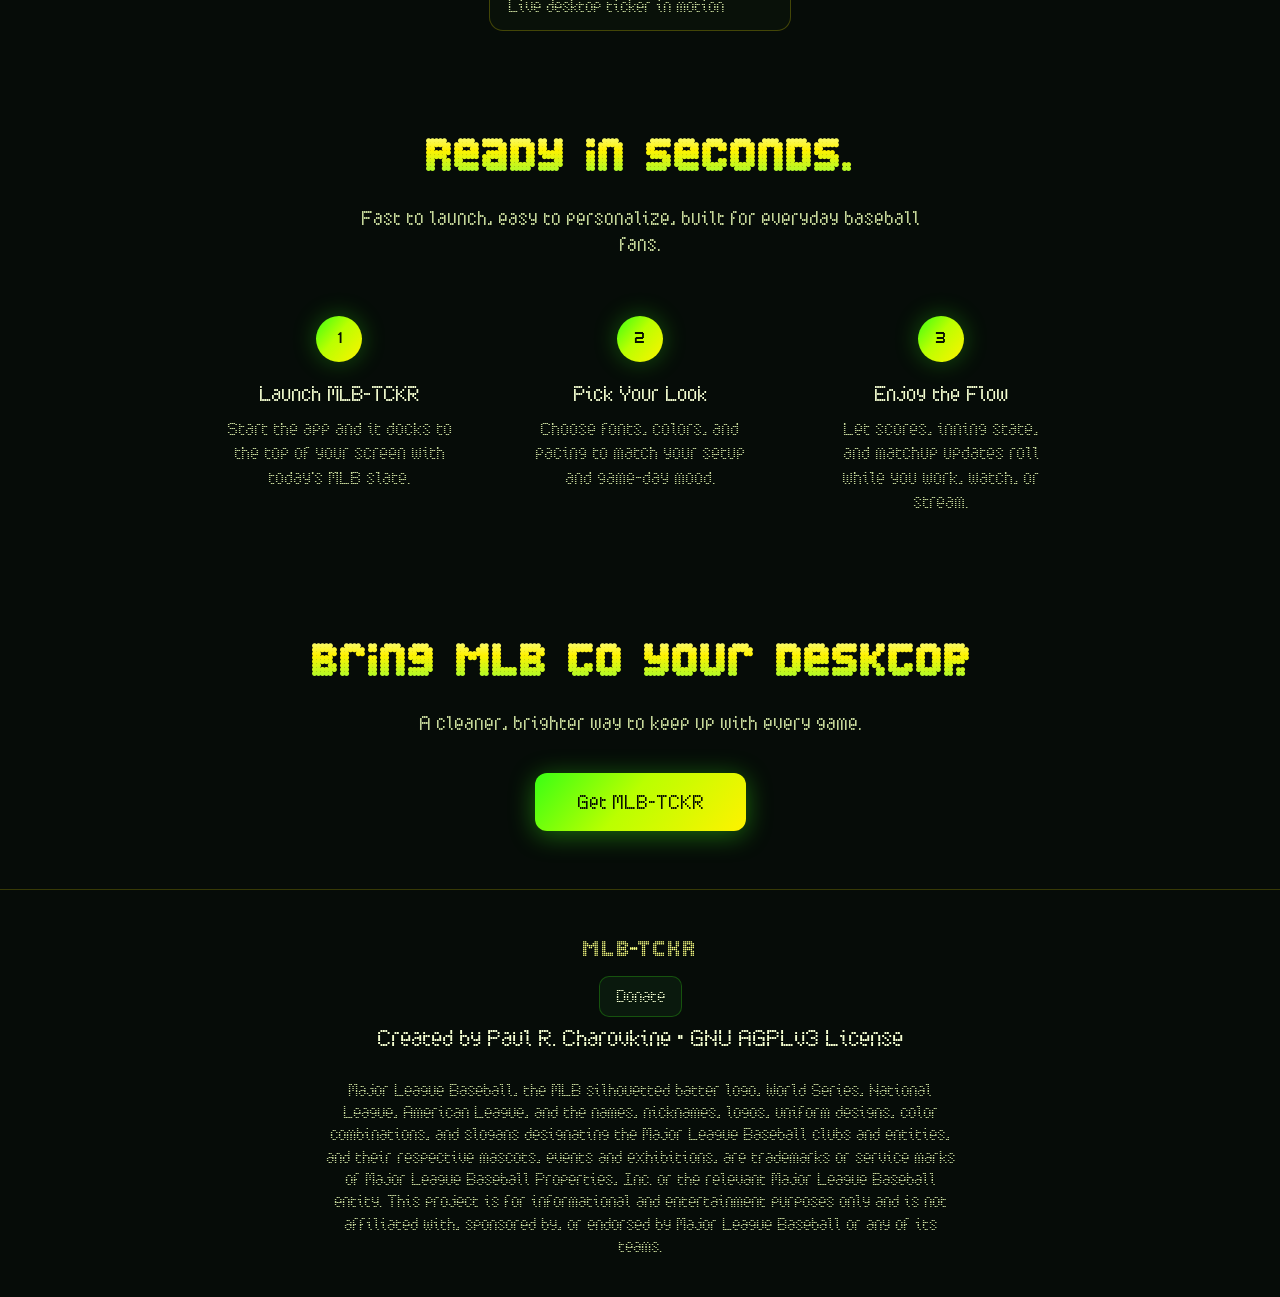
==== commit 0e503af4: "v1.6.2 settings updated, full scrteen detection improved" ====
--- a/docs/index.html
+++ b/docs/index.html
@@ -43,7 +43,7 @@
       <img src="mlb-reverse.png" alt="MLB" class="hero-mlb-img" />
       <div class="hero-logo-glow">MLB-TCKR</div>
     </div>
-    <div class="badge">Version 1.6 • Live Now on Windows</div>
+    <div class="badge">Version 1.6.2 • Live Now on Windows</div>
 
     <h1 class="hero-title">Live Scores.<br/>Always in Sight.</h1>
 
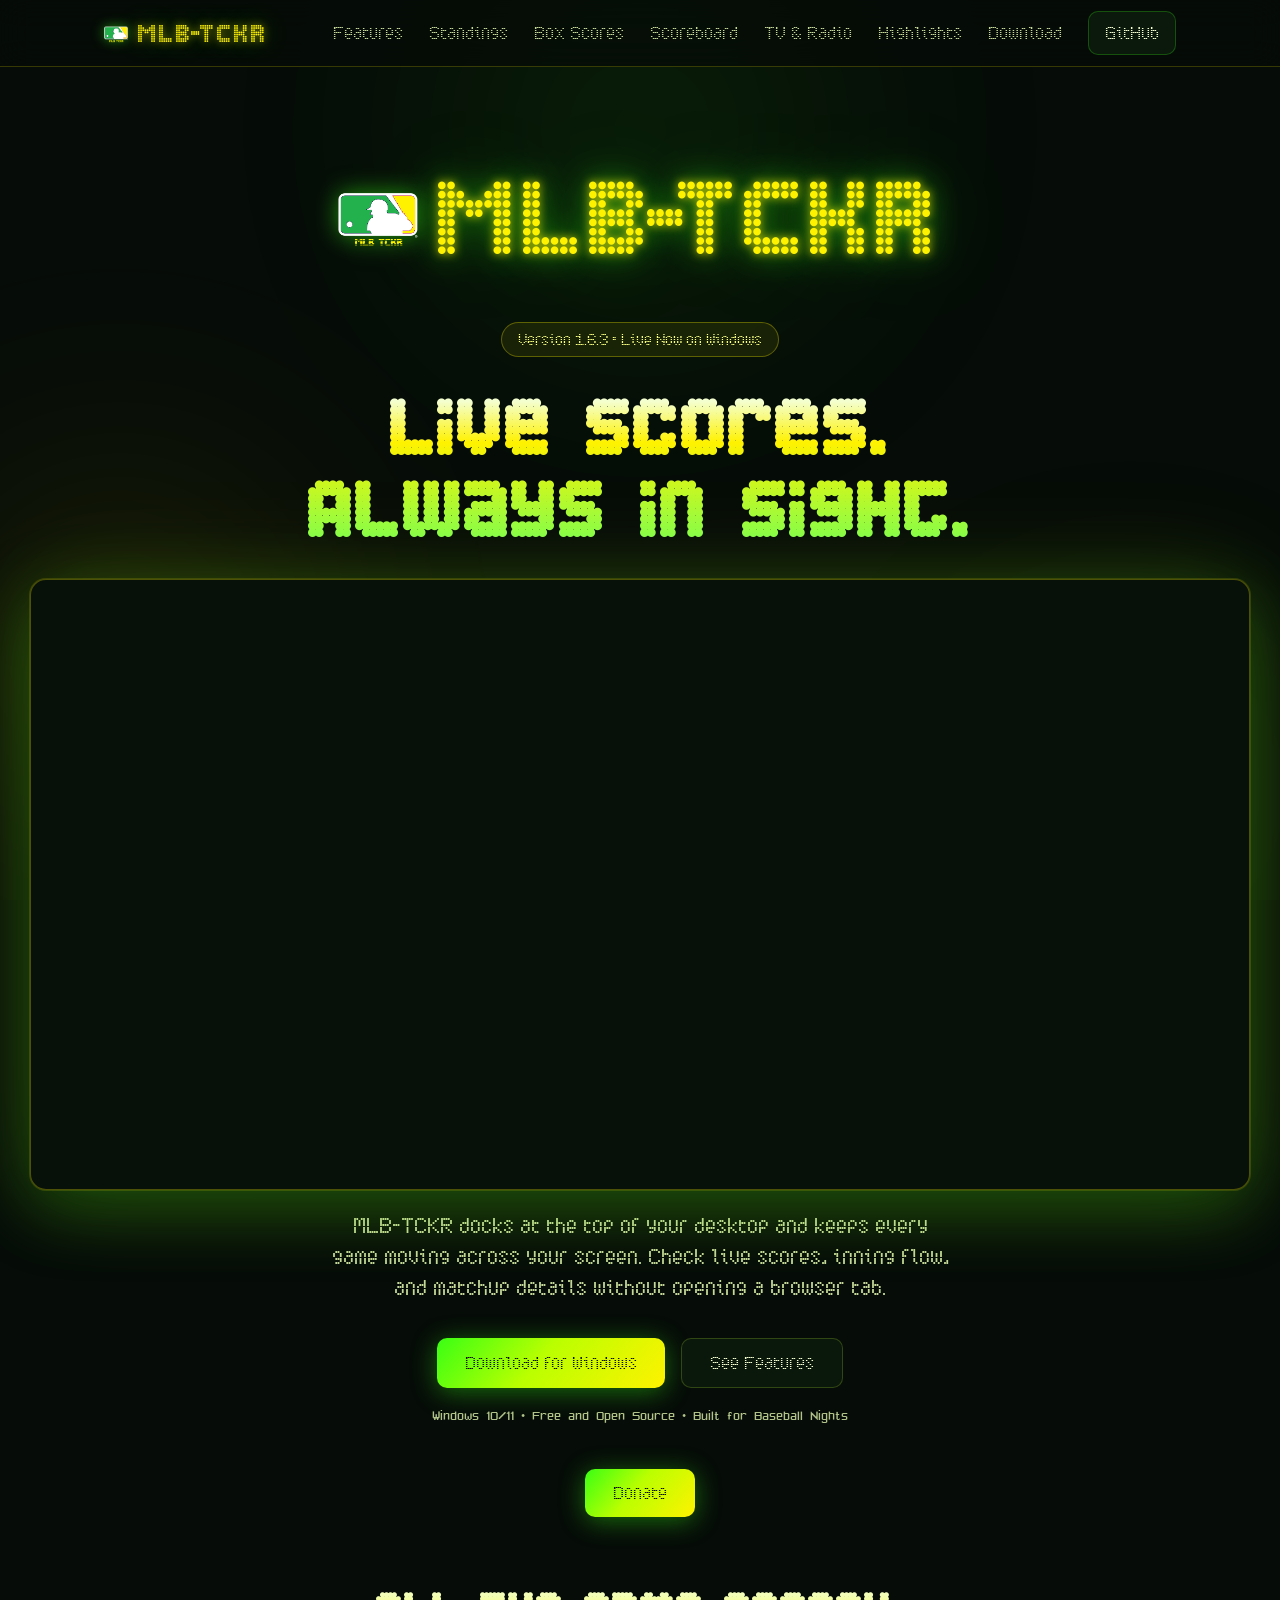
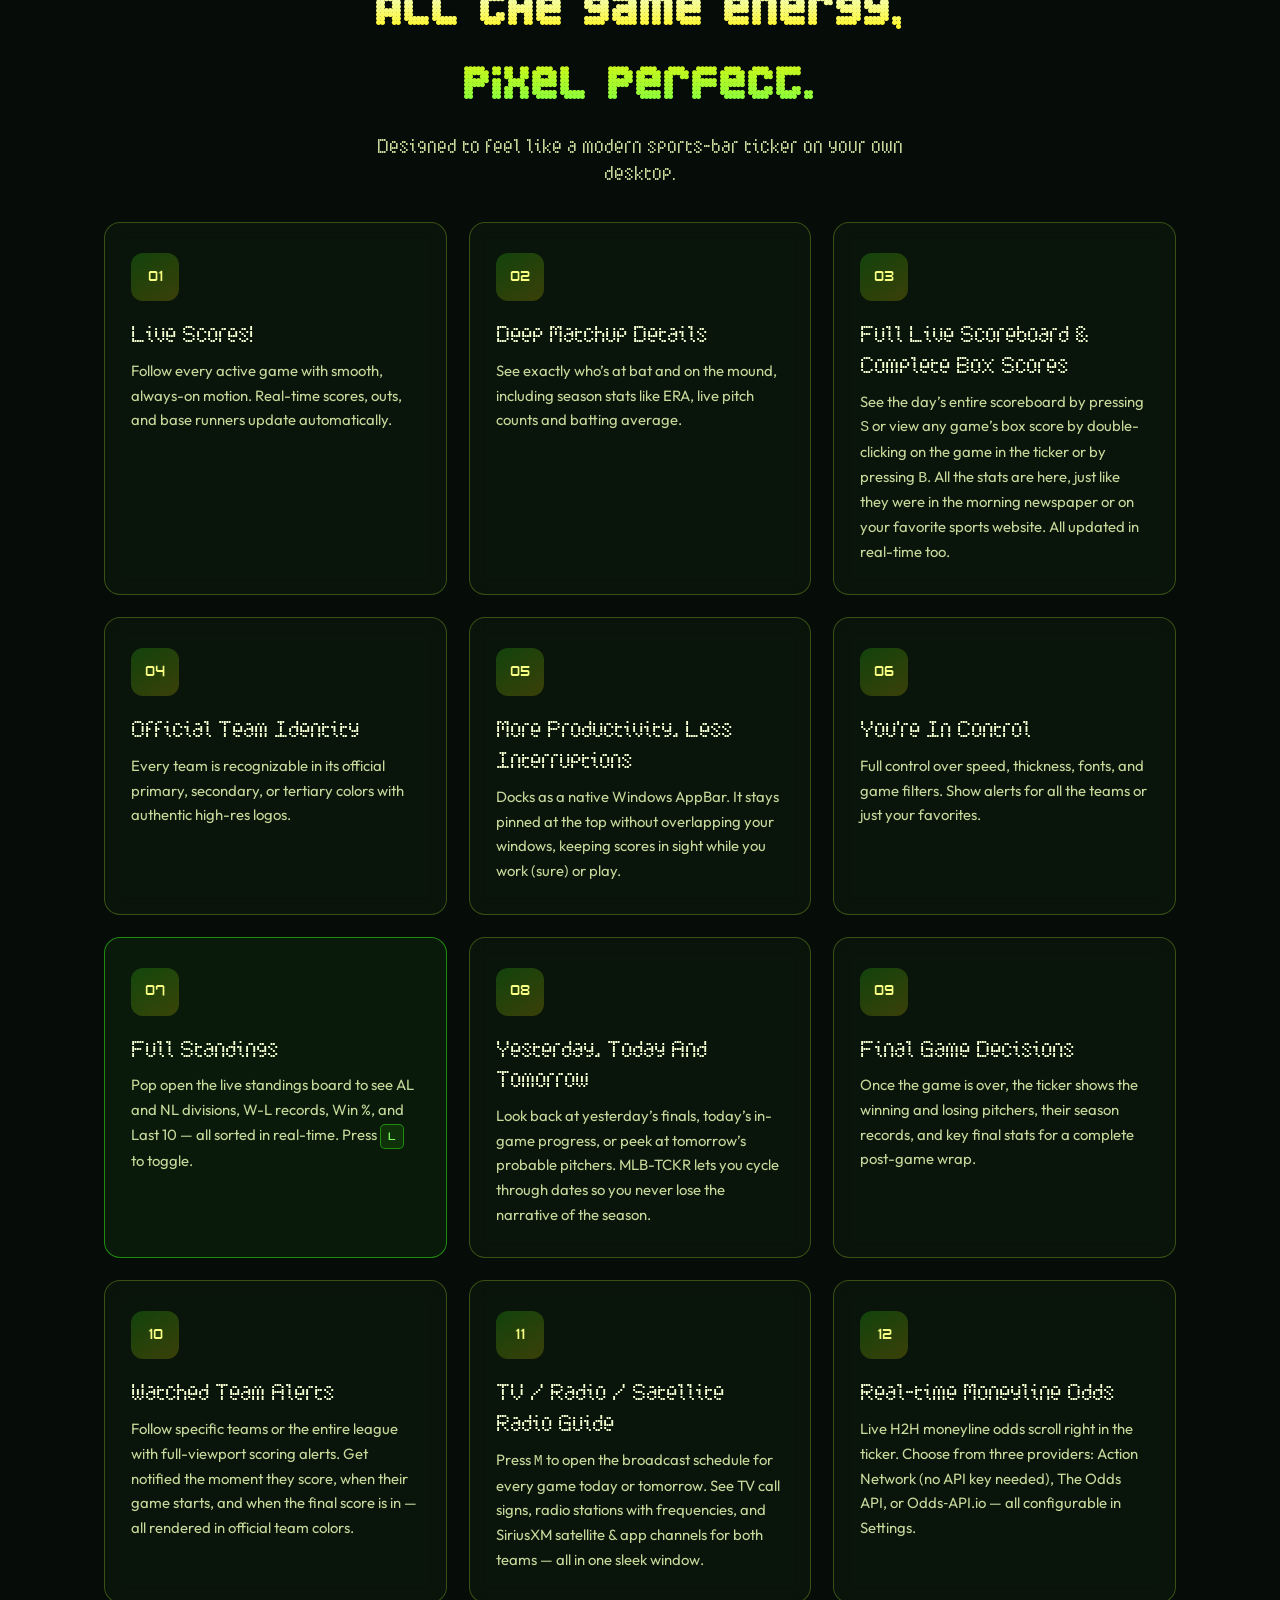
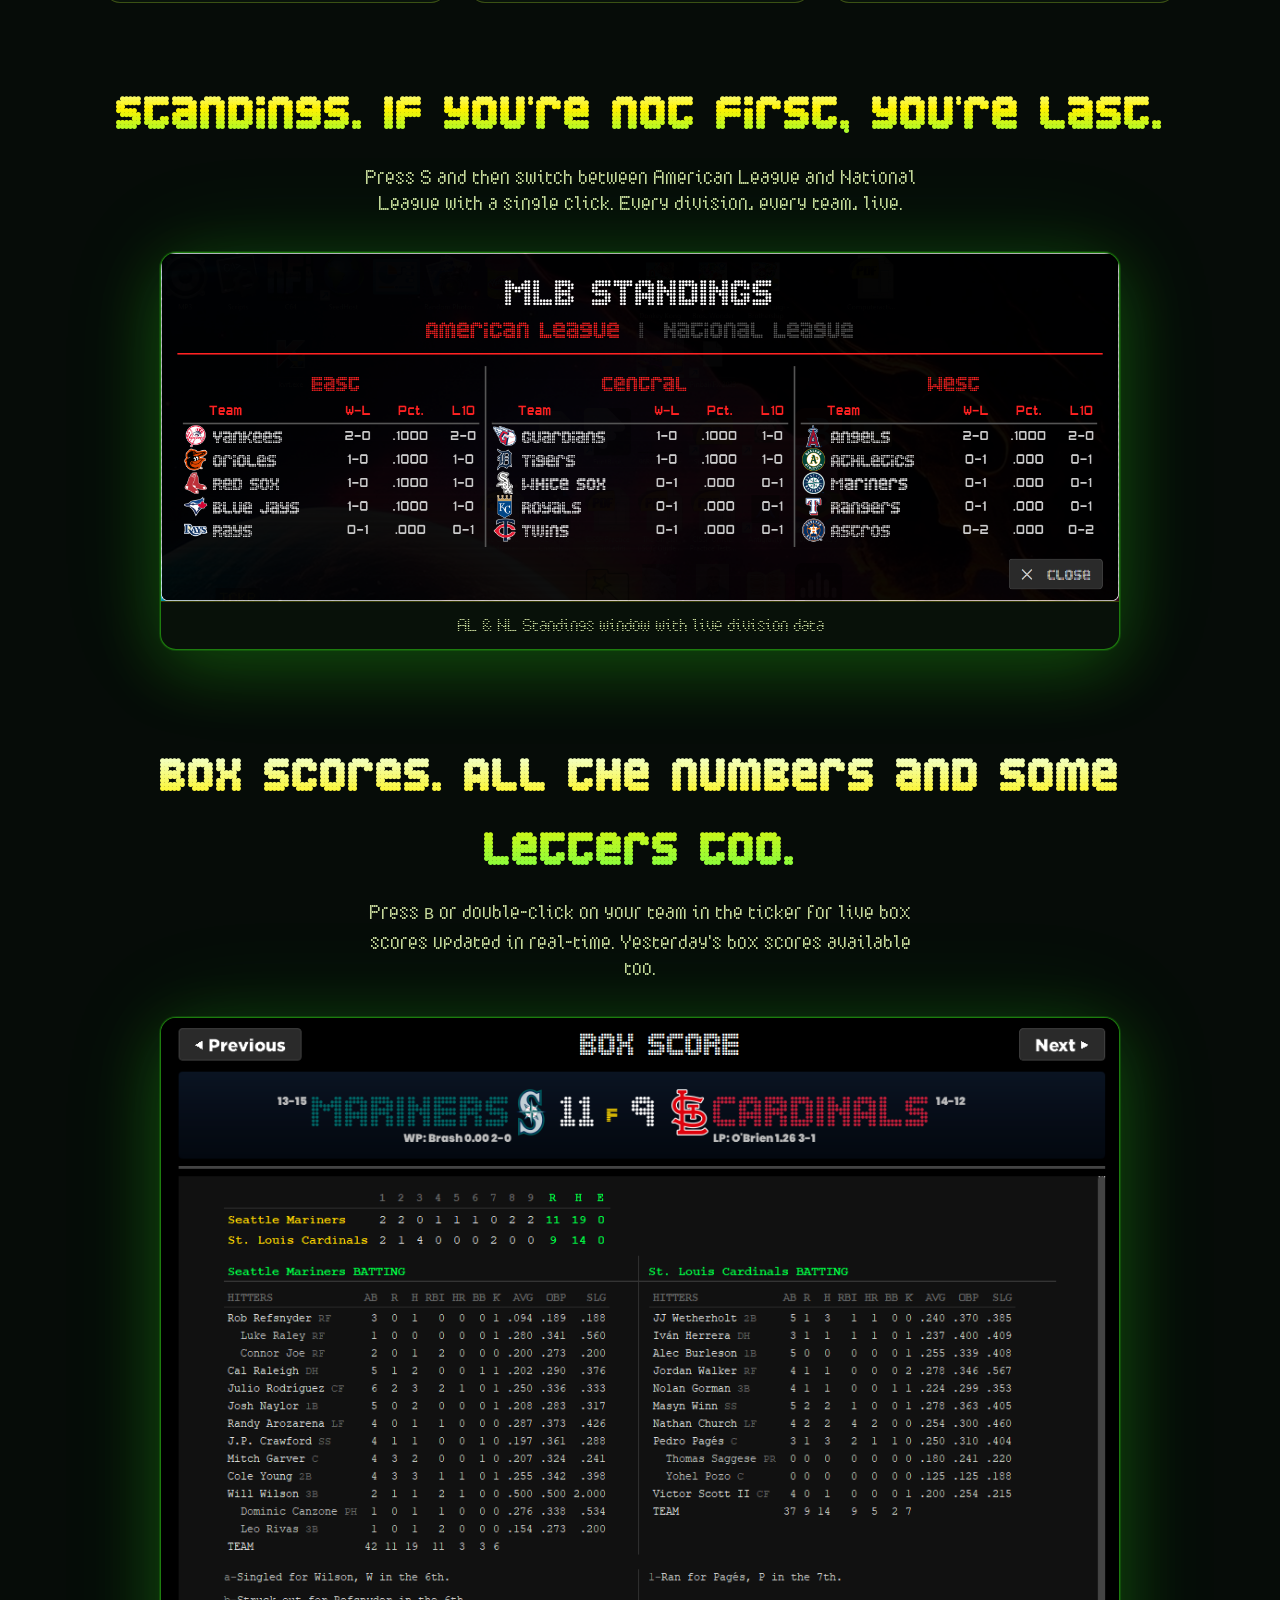
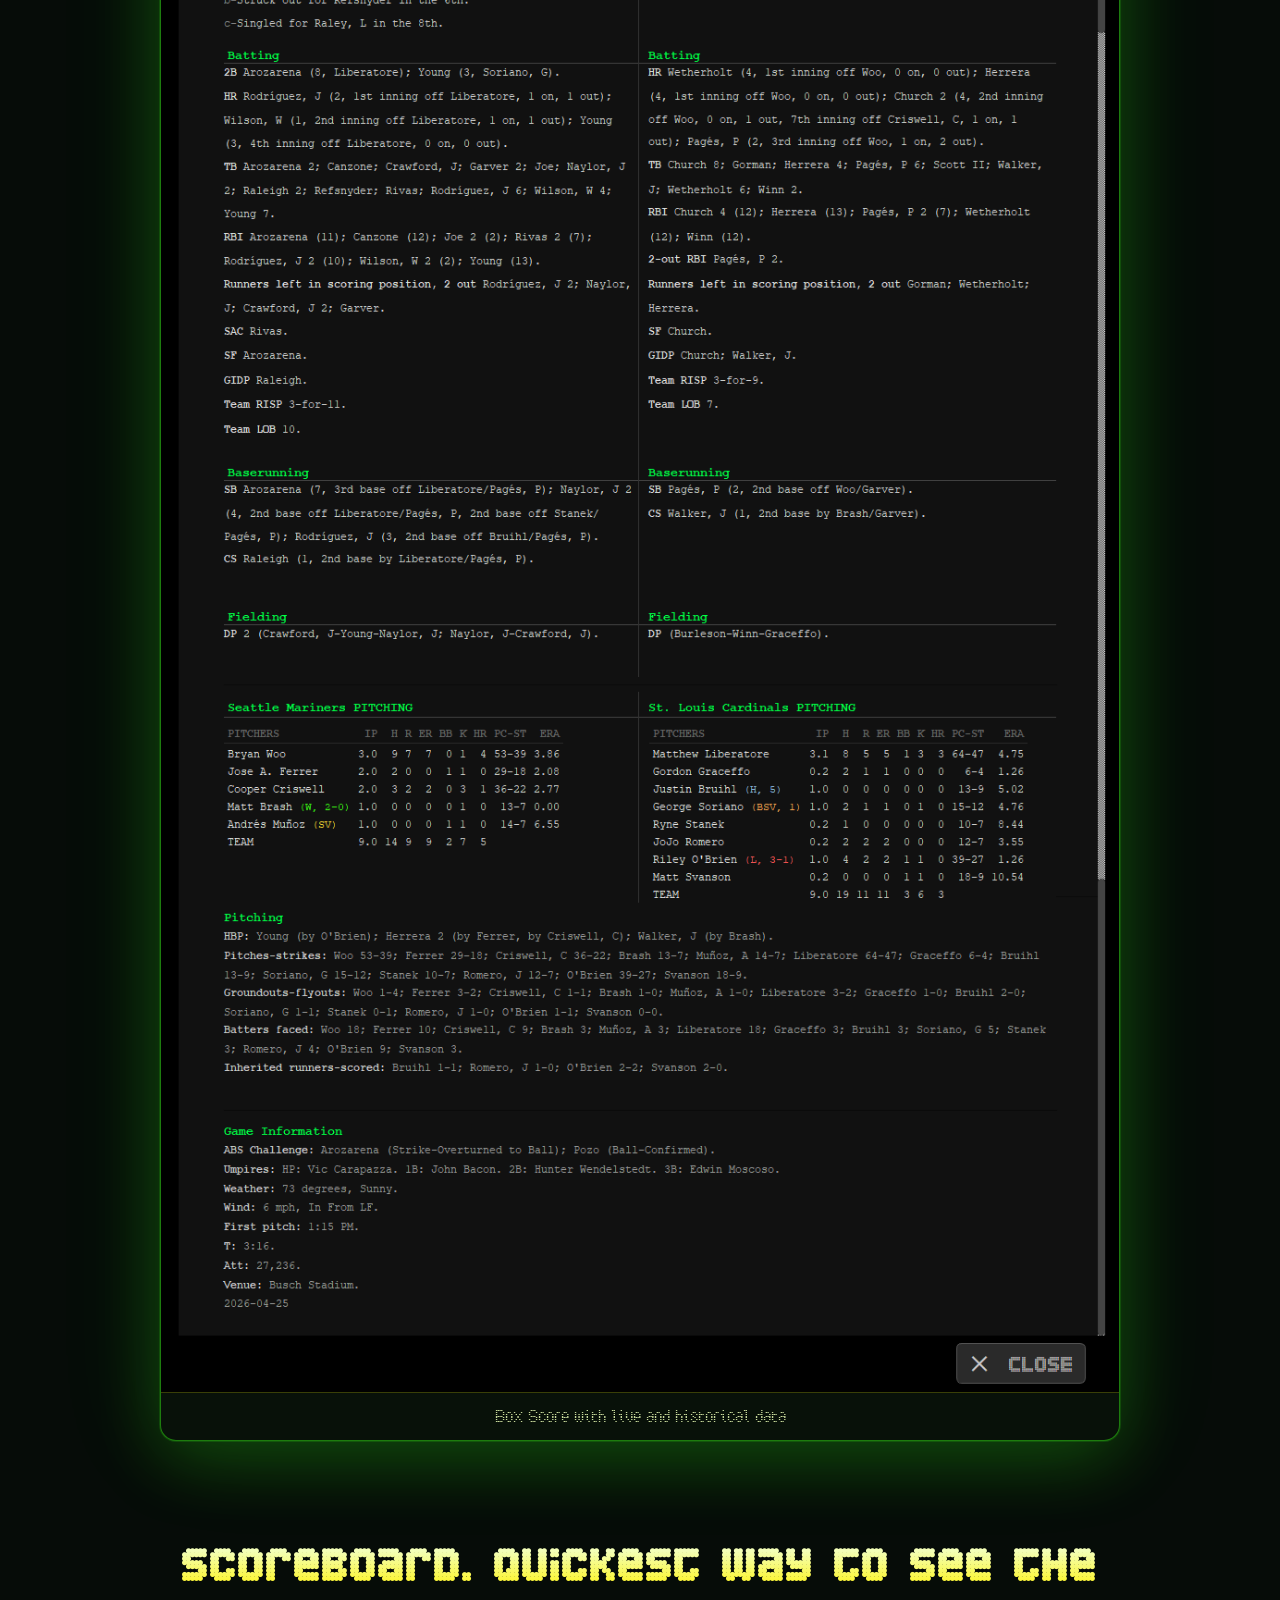
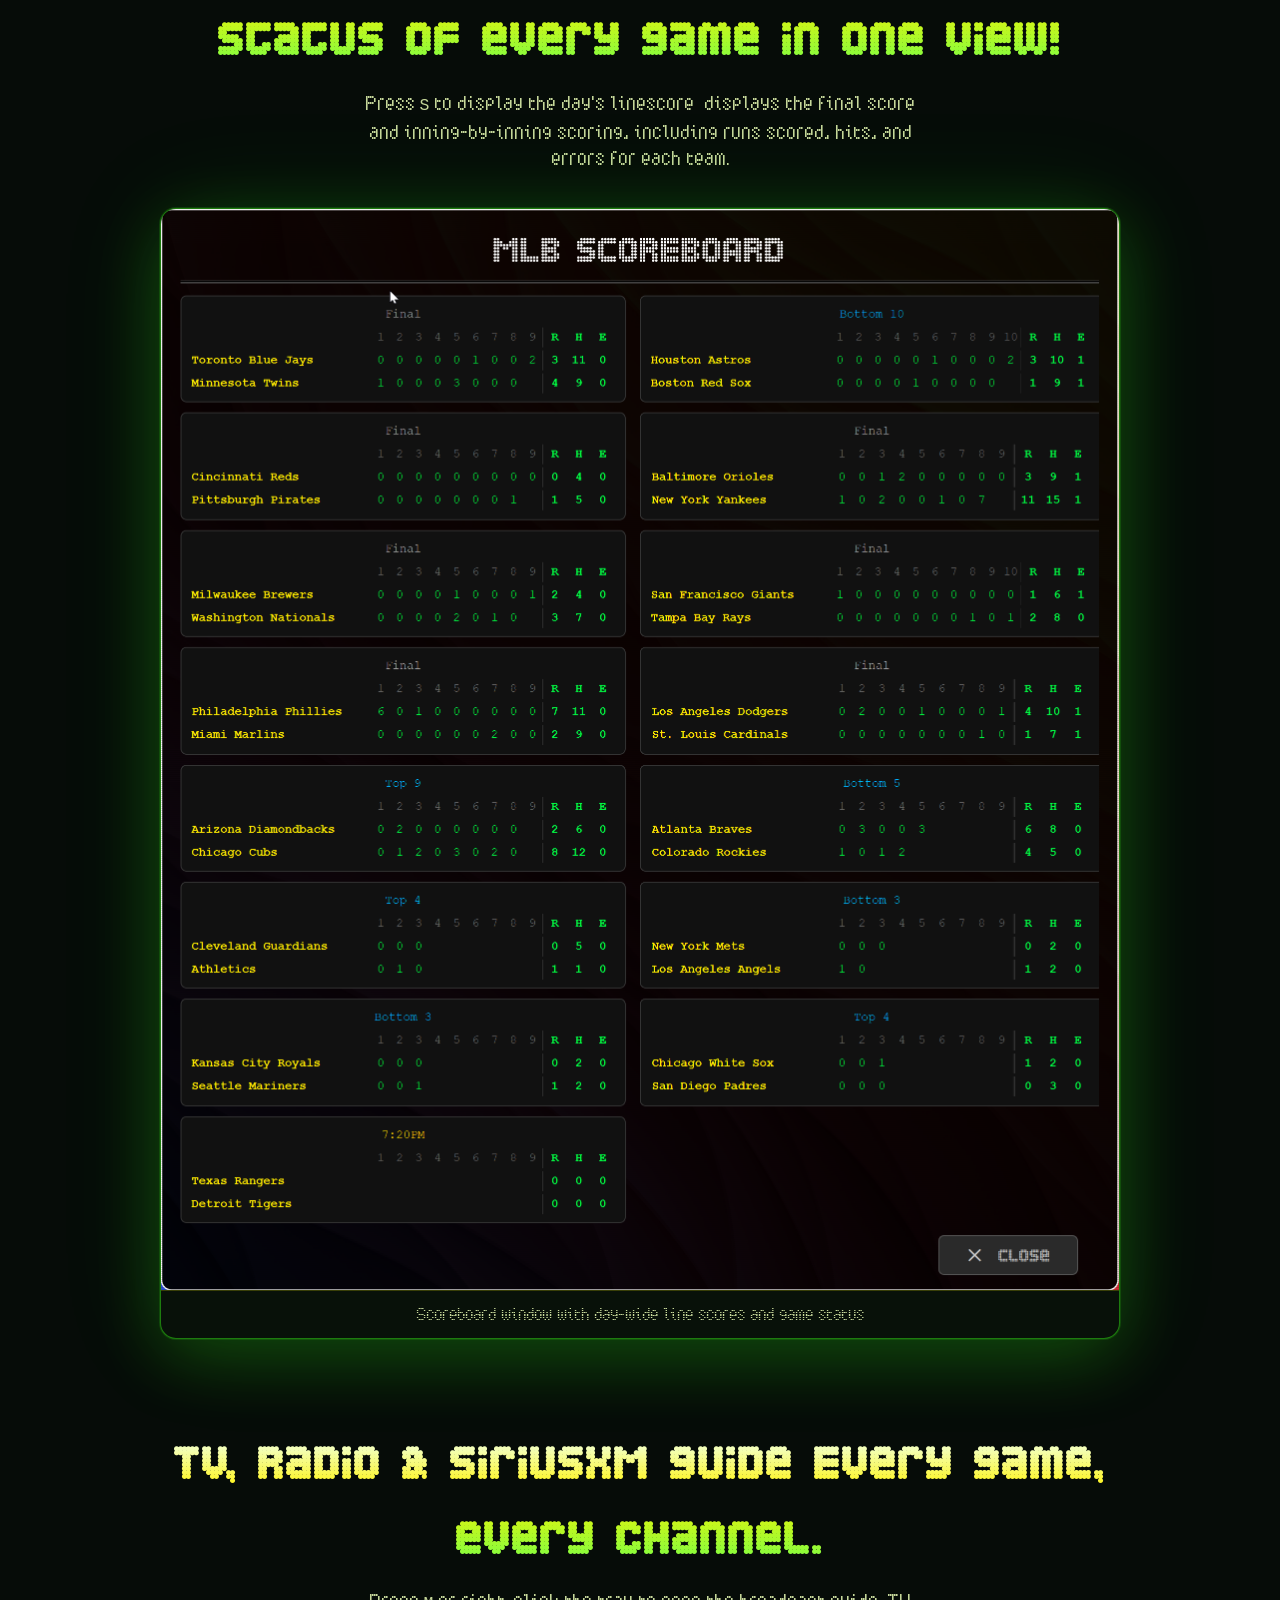
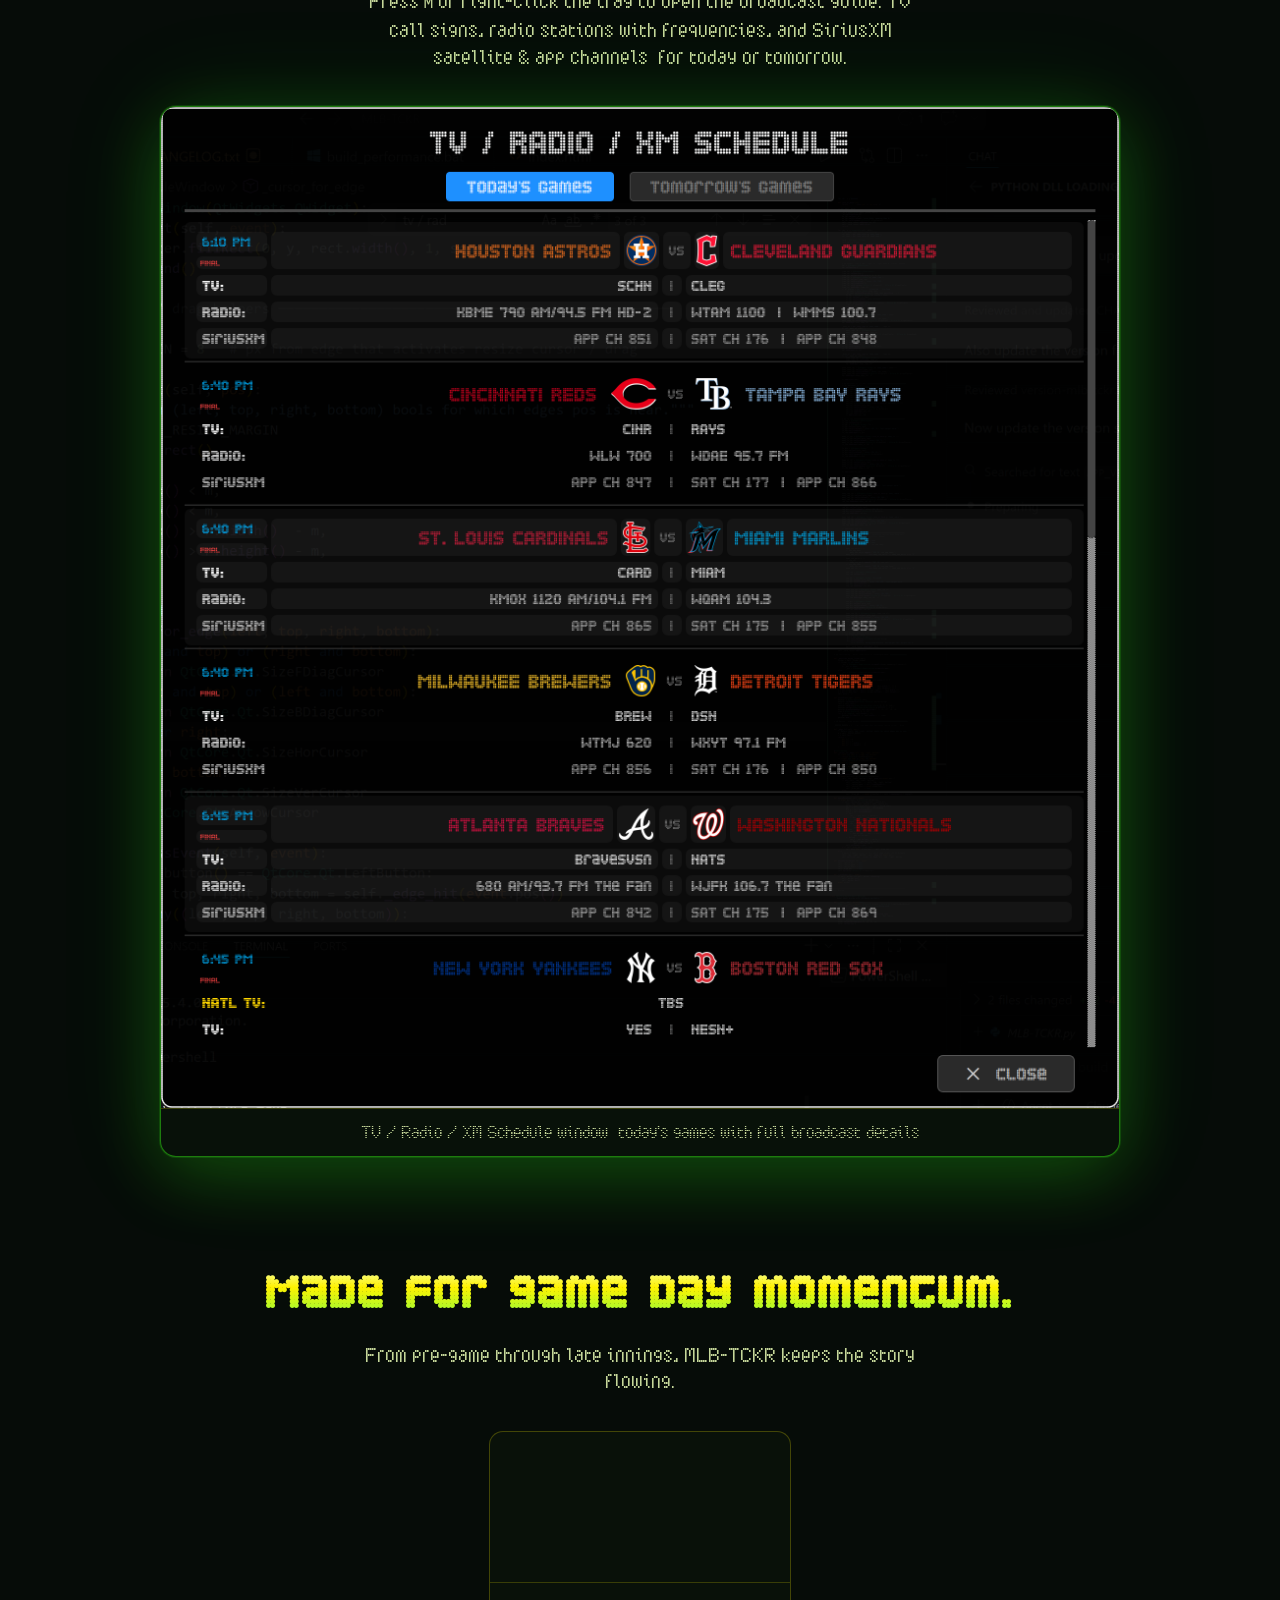
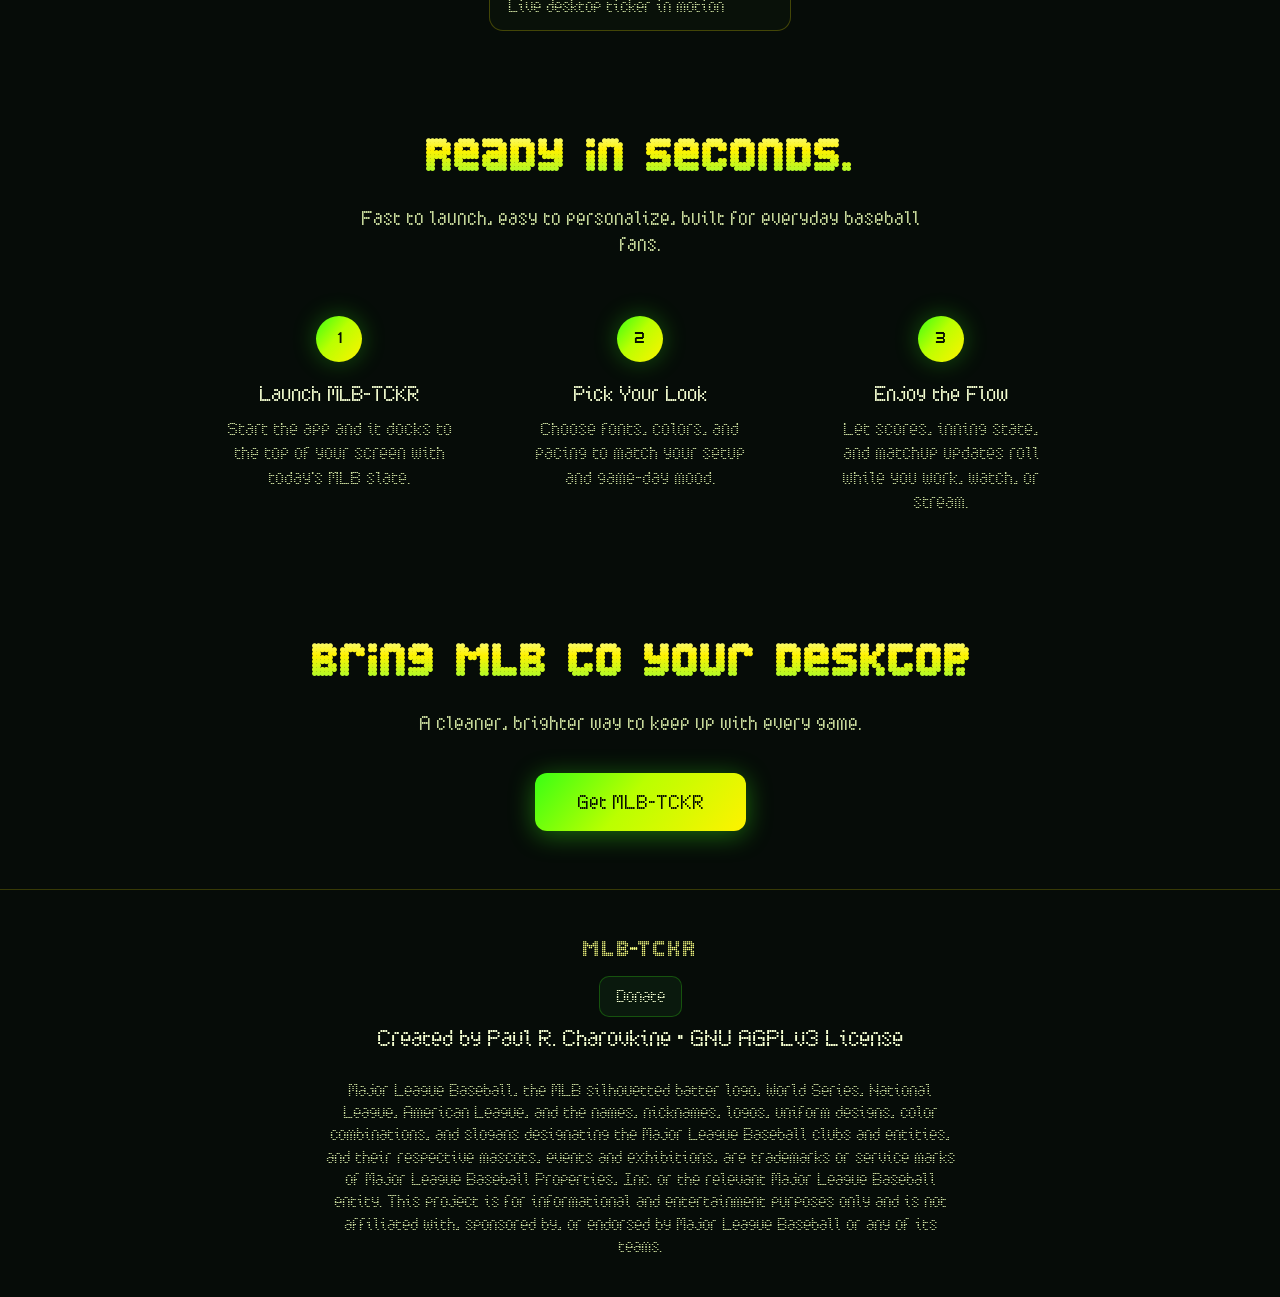
==== commit ae060bf4: "v1.6.3 full-screen detection fix; full-screen override settings added." ====
--- a/docs/index.html
+++ b/docs/index.html
@@ -43,7 +43,7 @@
       <img src="mlb-reverse.png" alt="MLB" class="hero-mlb-img" />
       <div class="hero-logo-glow">MLB-TCKR</div>
     </div>
-    <div class="badge">Version 1.6.2 • Live Now on Windows</div>
+    <div class="badge">Version 1.6.3 • Live Now on Windows</div>
 
     <h1 class="hero-title">Live Scores.<br/>Always in Sight.</h1>
 
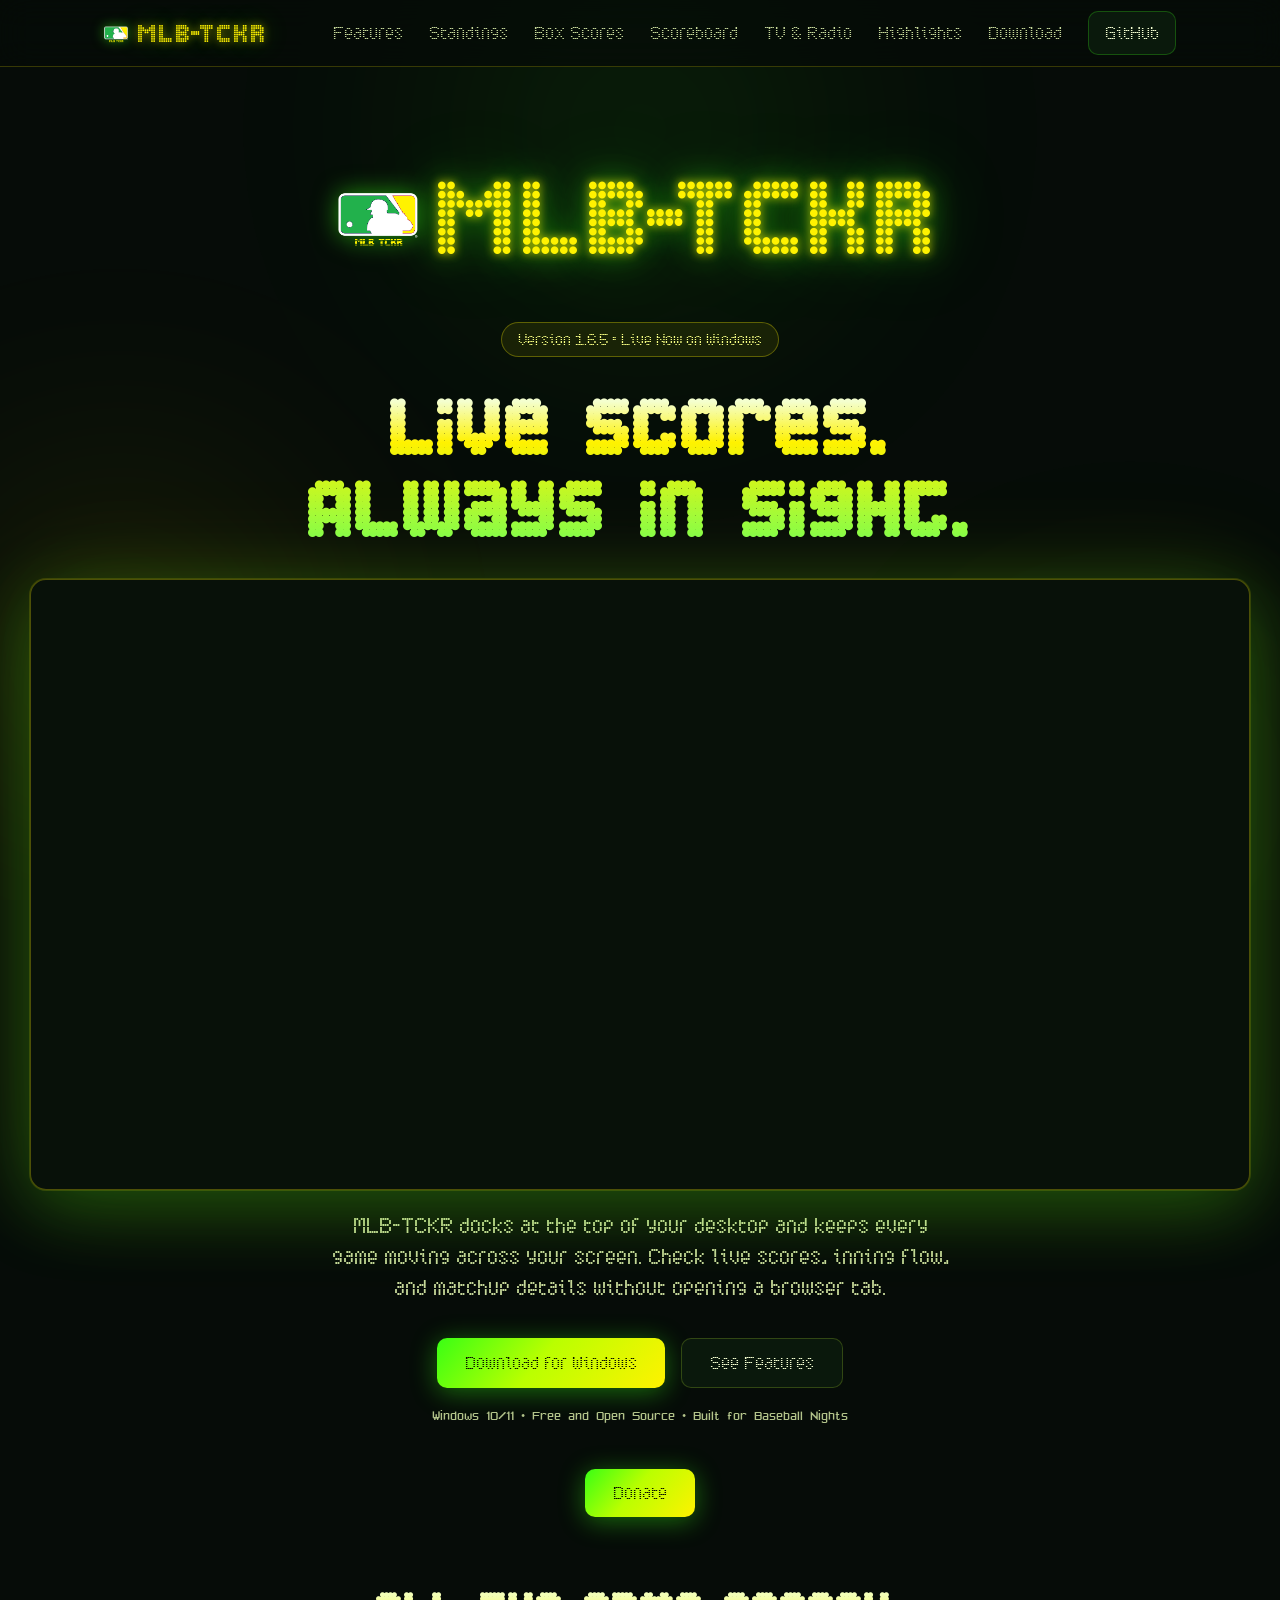
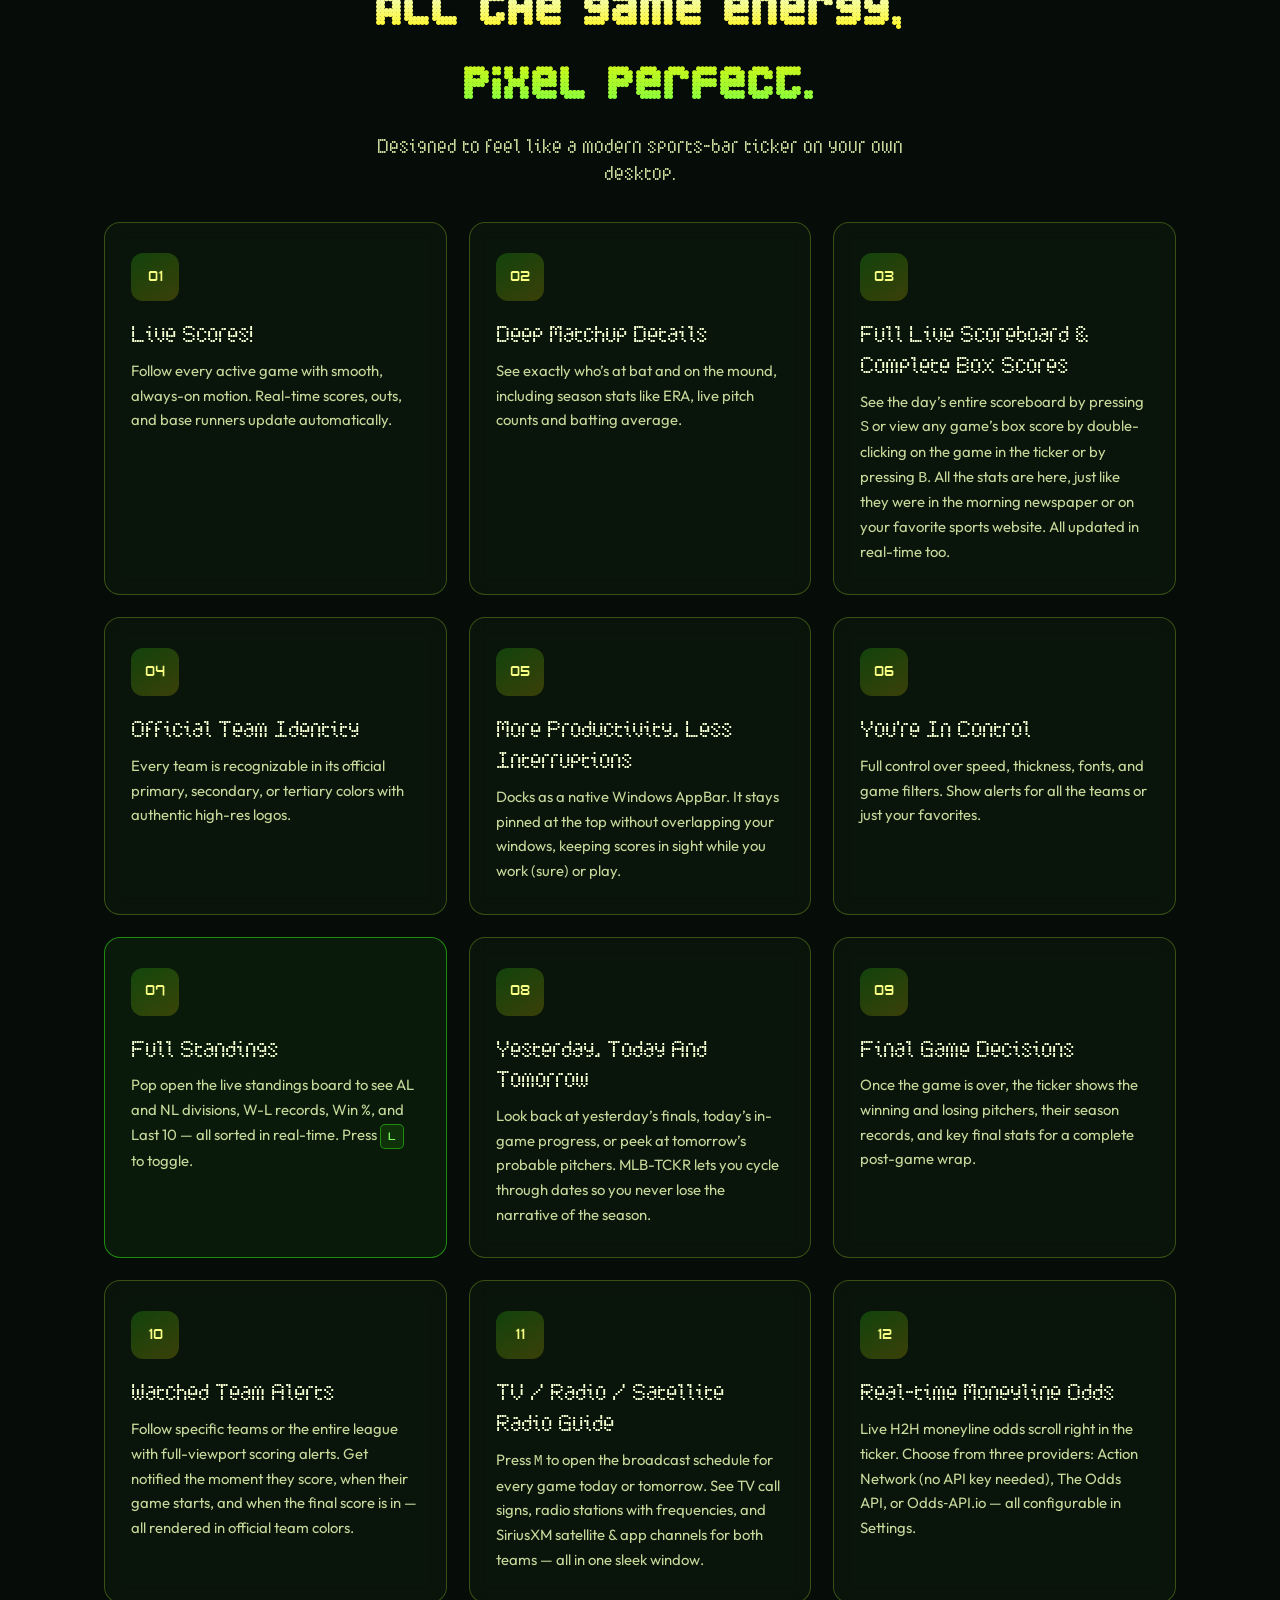
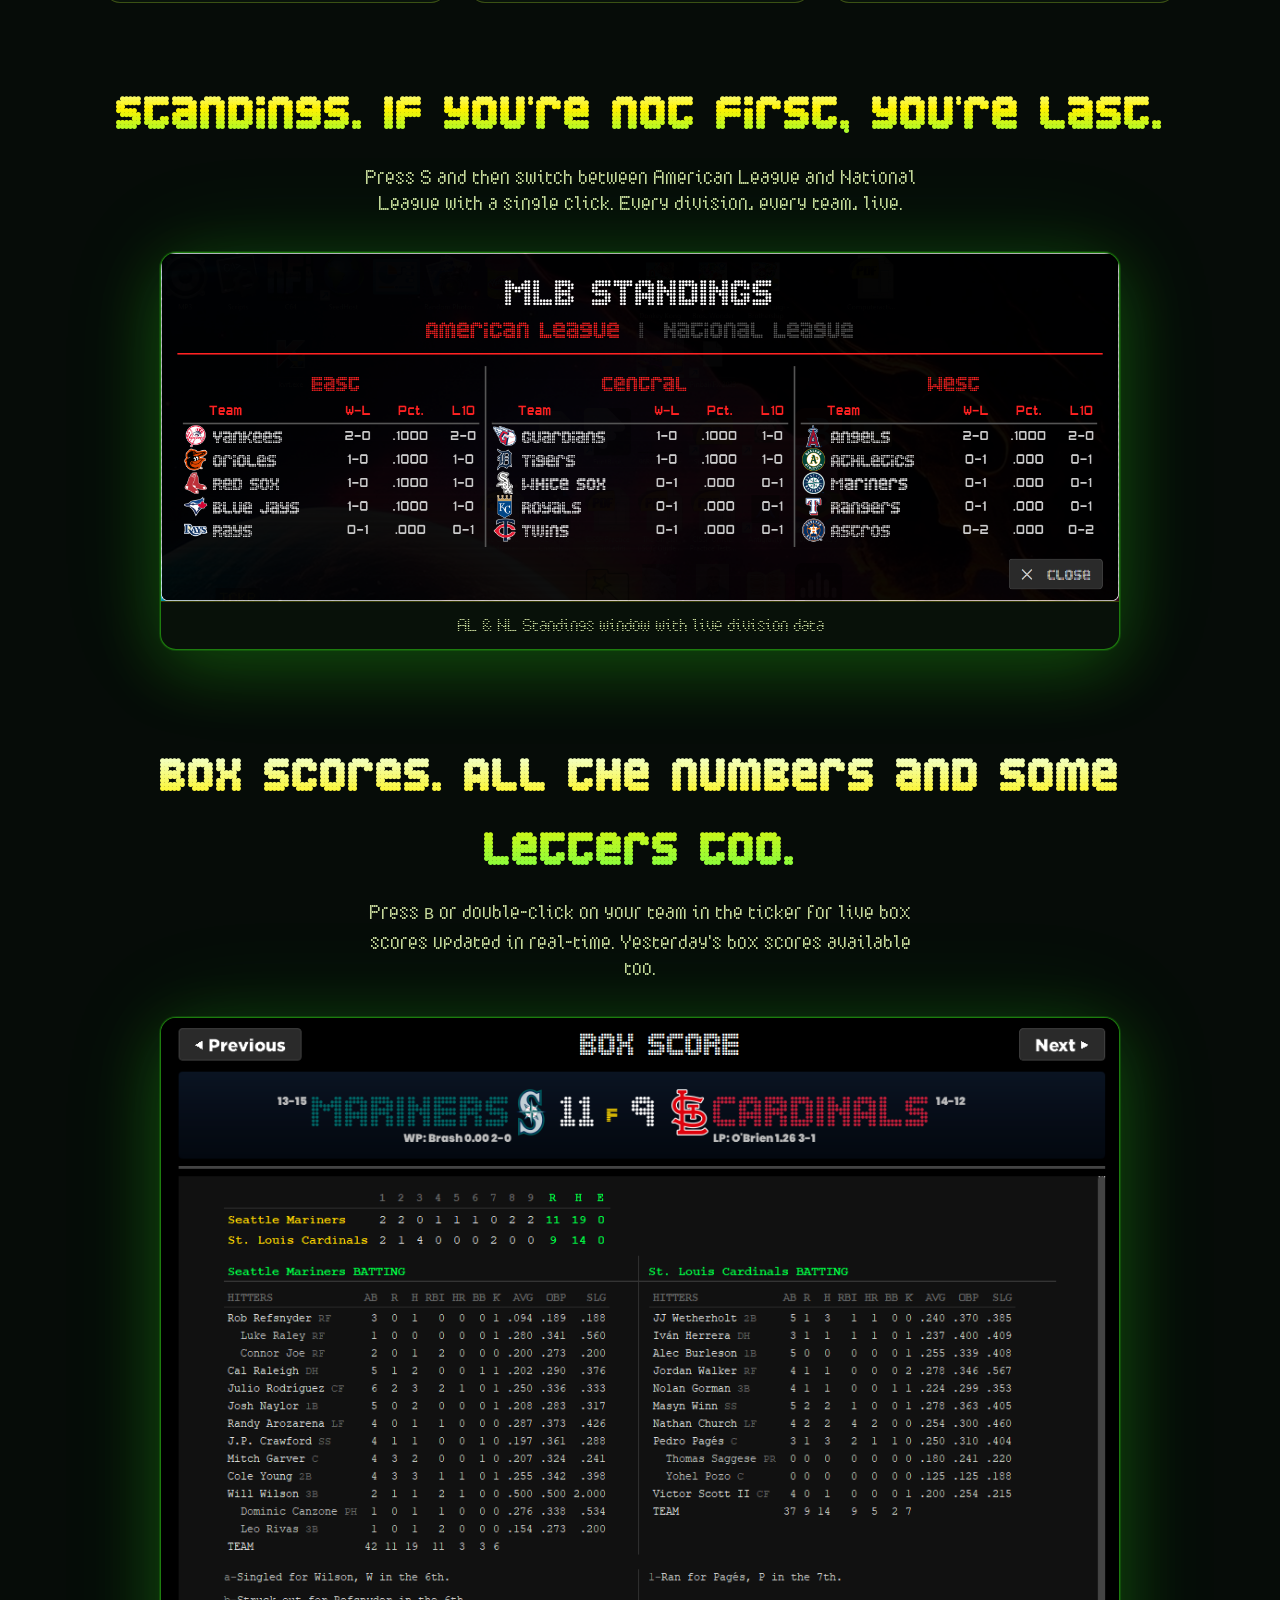
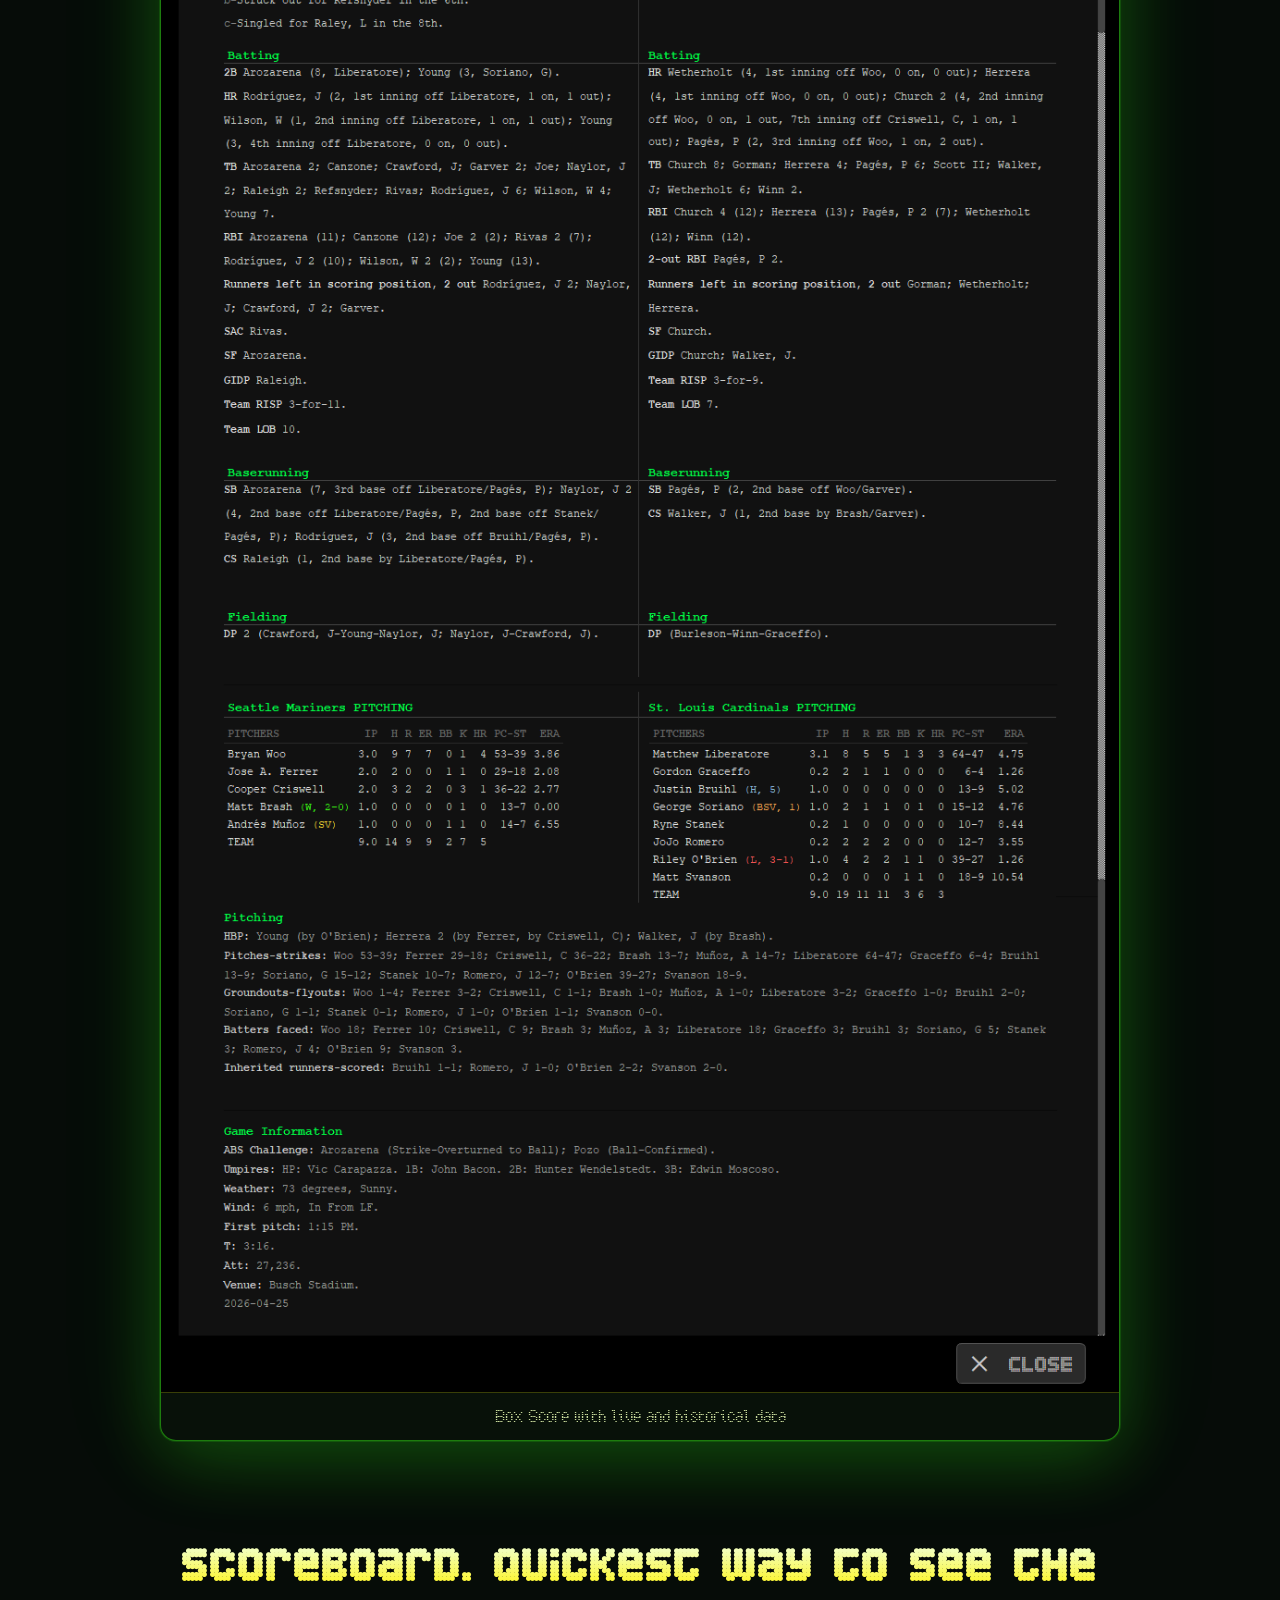
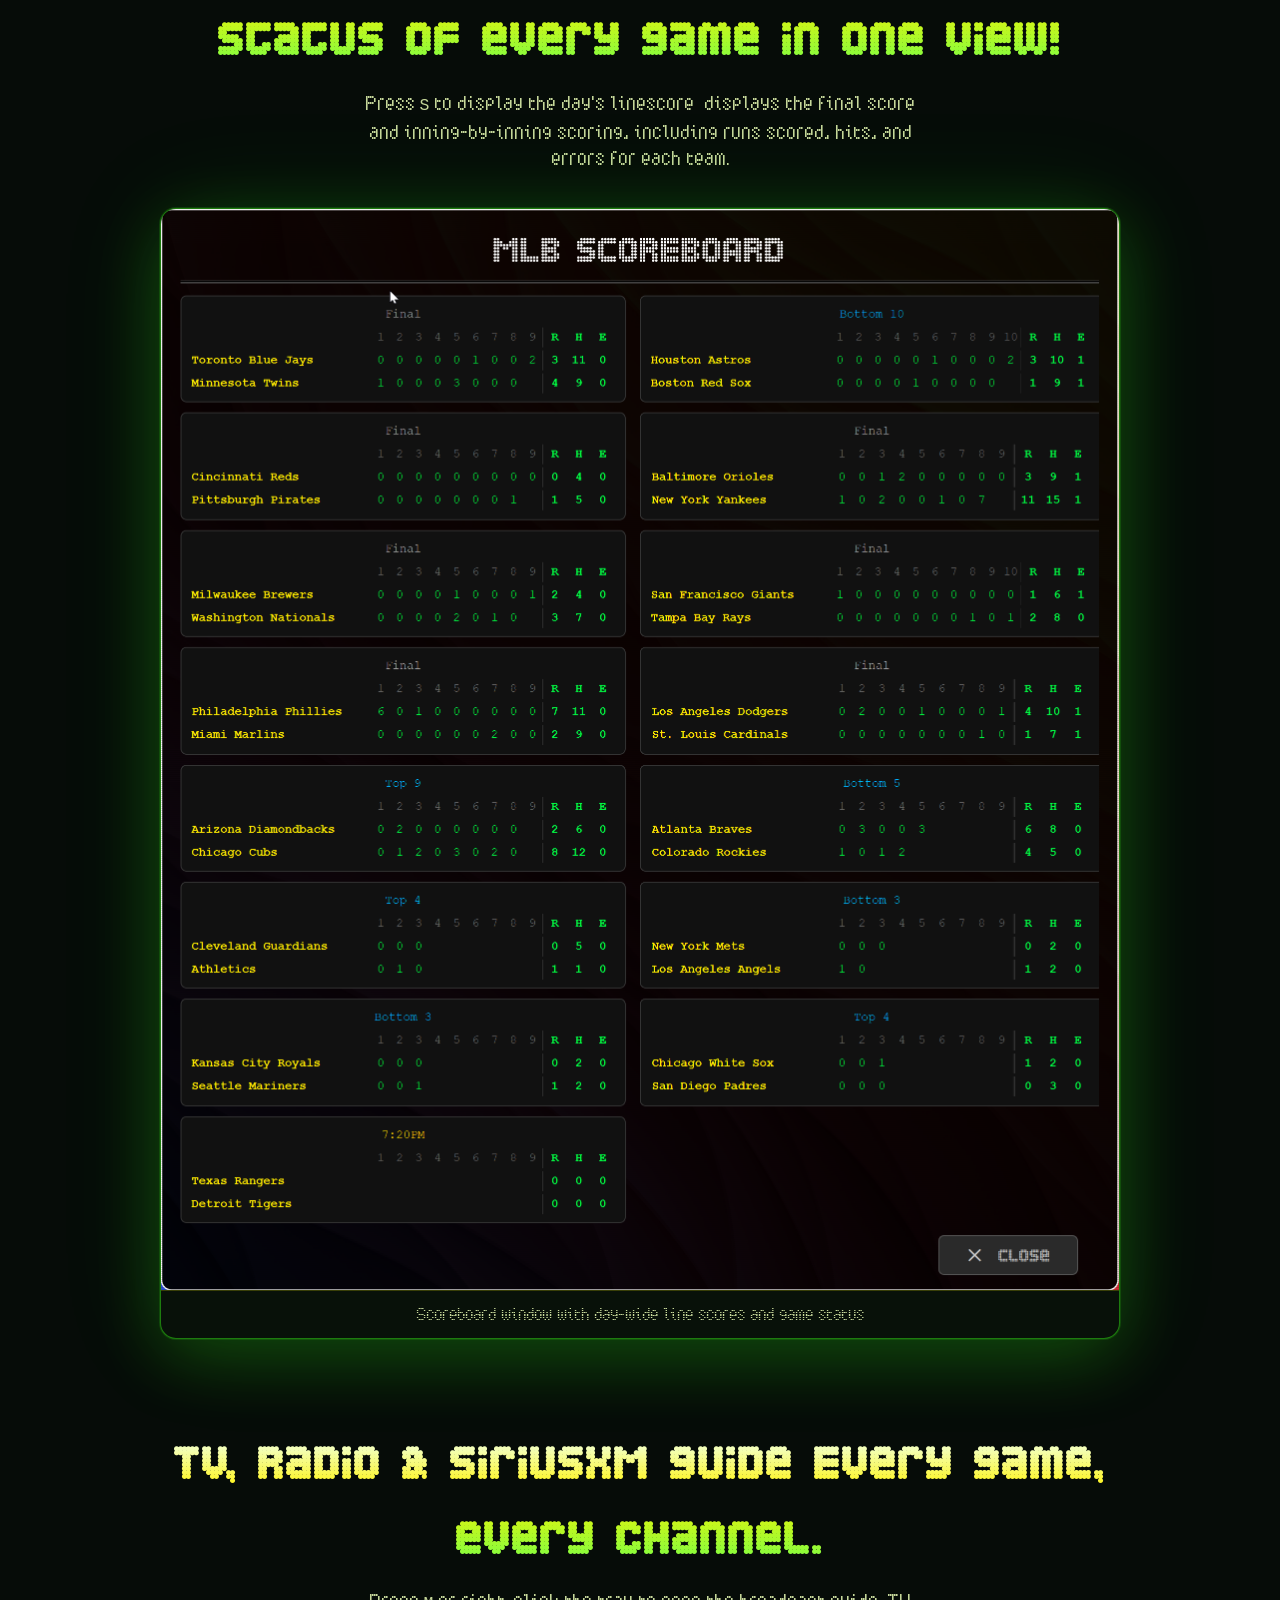
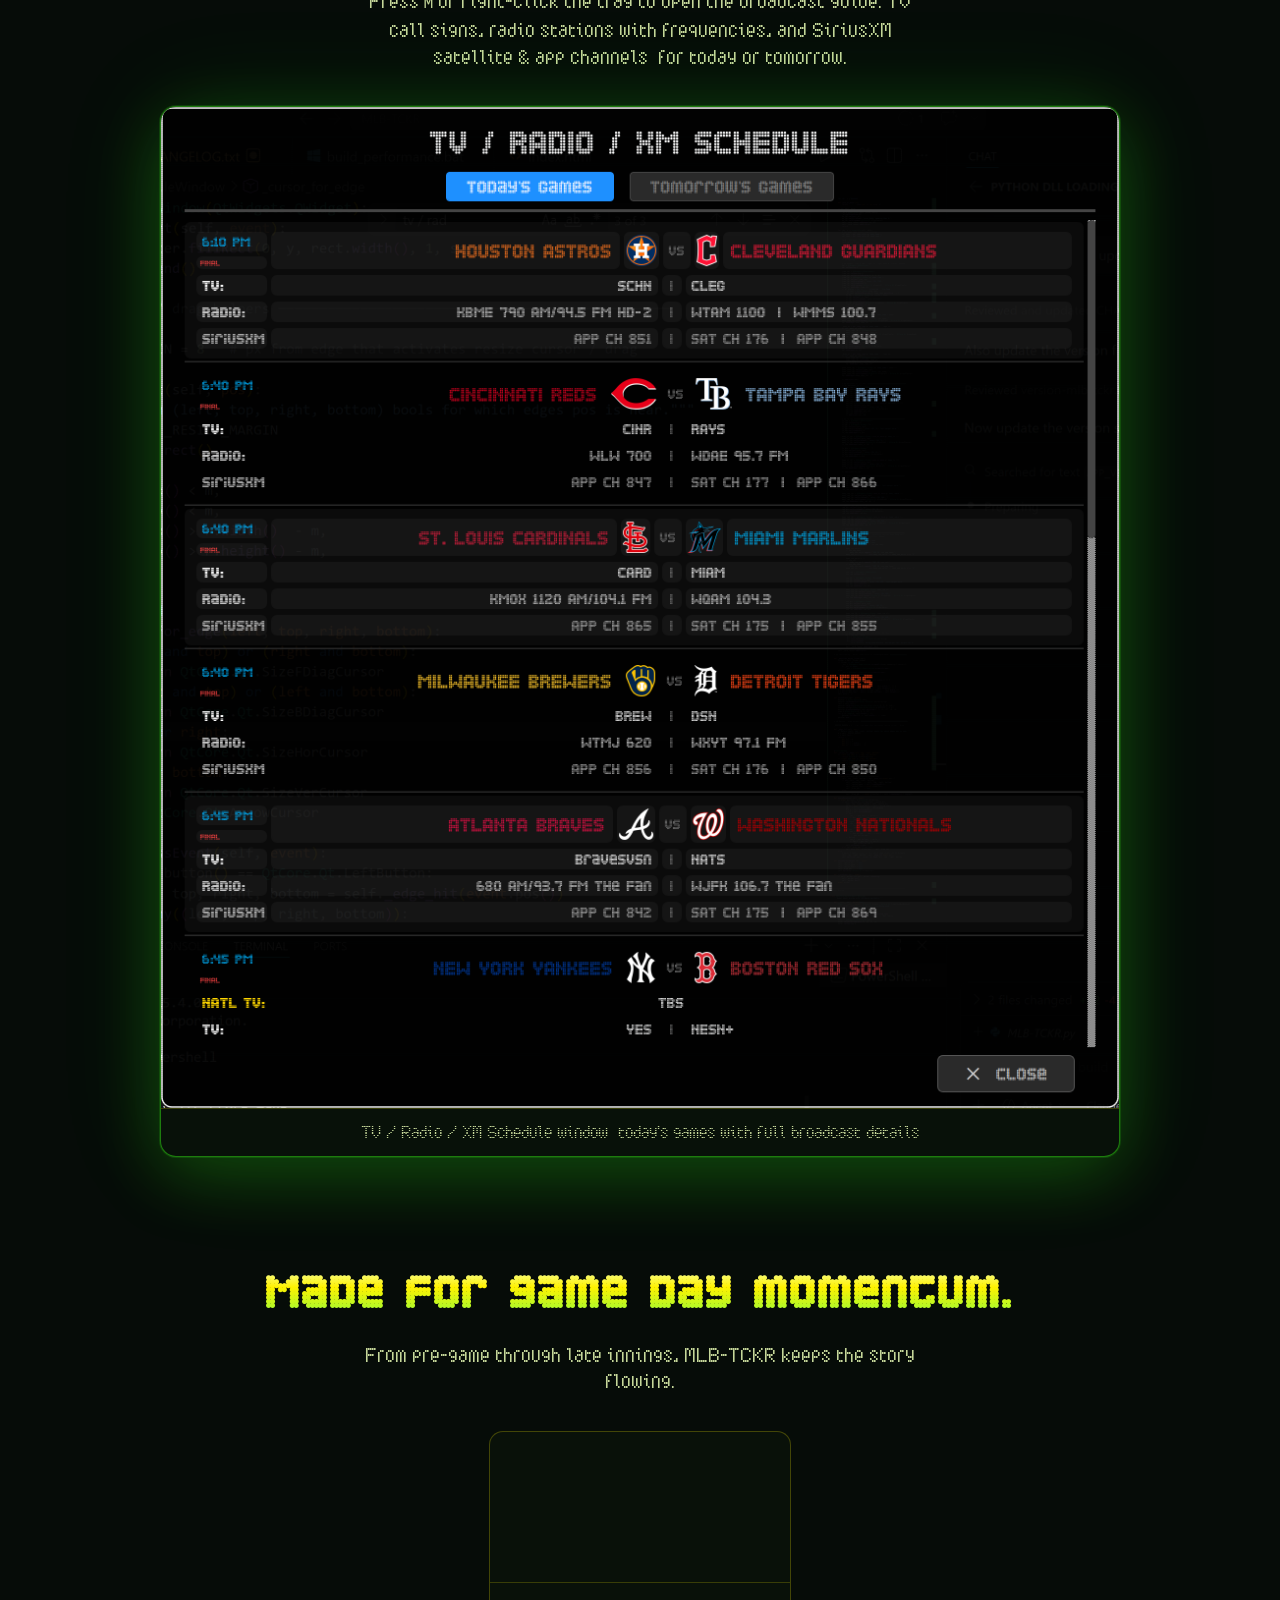
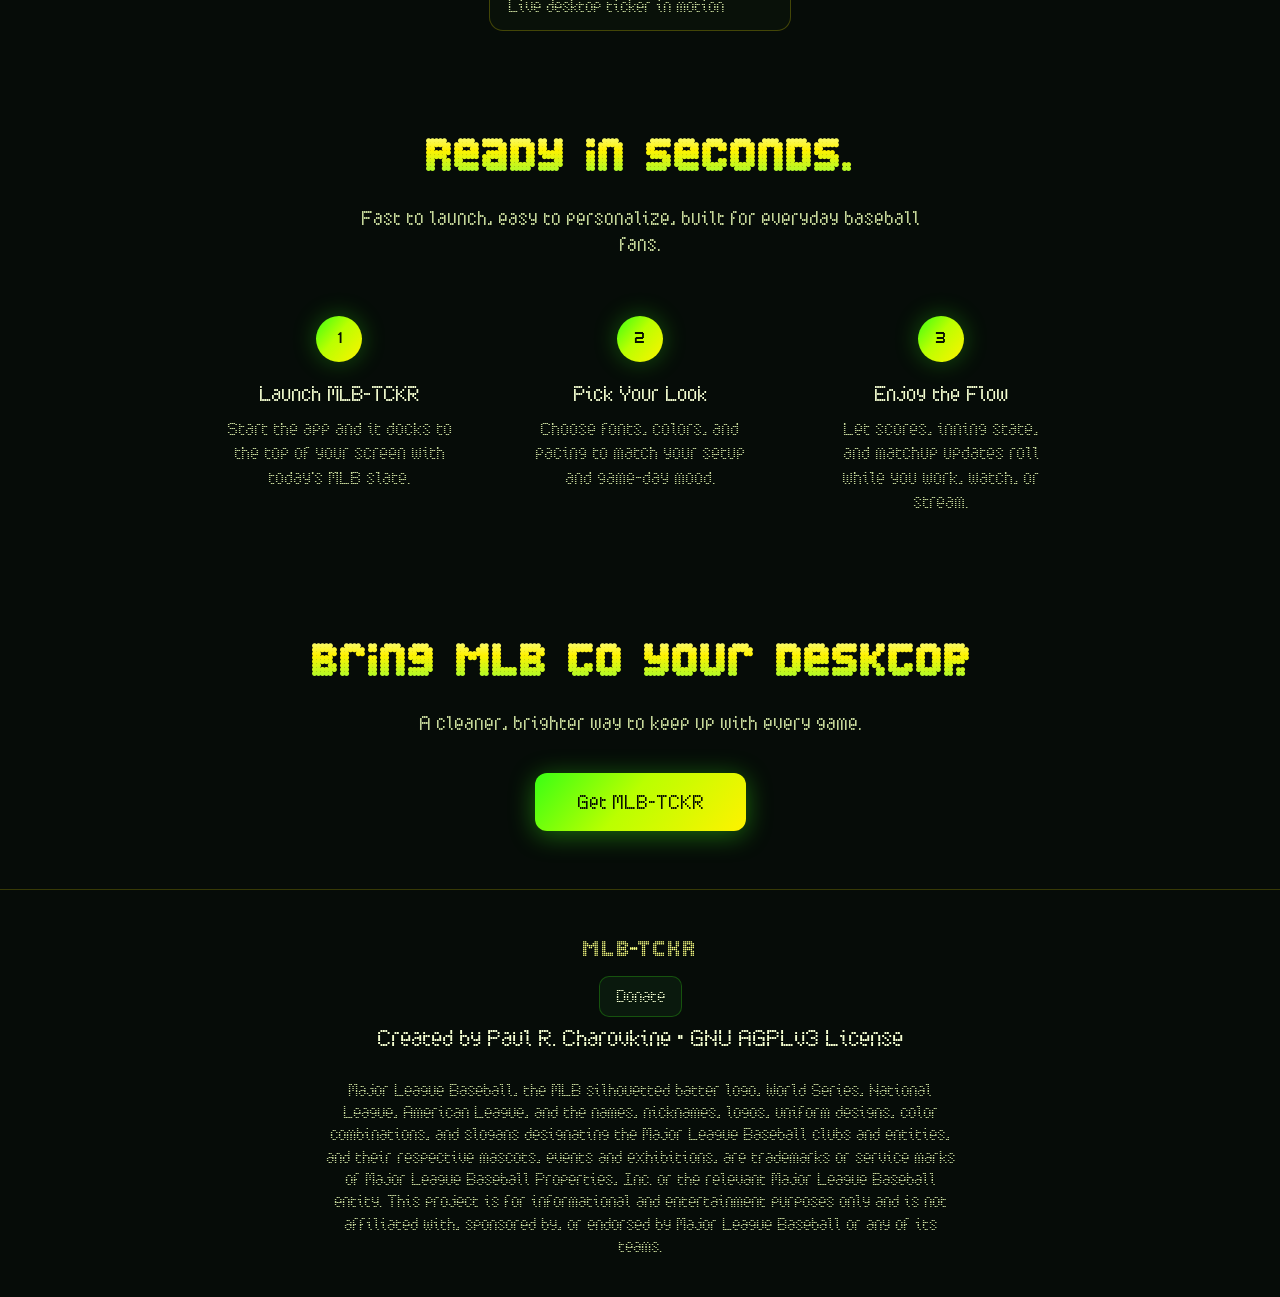
==== commit 5e8ca6de: "v1.6.5 smooth scrolling improvements; manual speed change persistent until reload" ====
--- a/docs/index.html
+++ b/docs/index.html
@@ -43,7 +43,7 @@
       <img src="mlb-reverse.png" alt="MLB" class="hero-mlb-img" />
       <div class="hero-logo-glow">MLB-TCKR</div>
     </div>
-    <div class="badge">Version 1.6.3 • Live Now on Windows</div>
+    <div class="badge">Version 1.6.5 • Live Now on Windows</div>
 
     <h1 class="hero-title">Live Scores.<br/>Always in Sight.</h1>
 
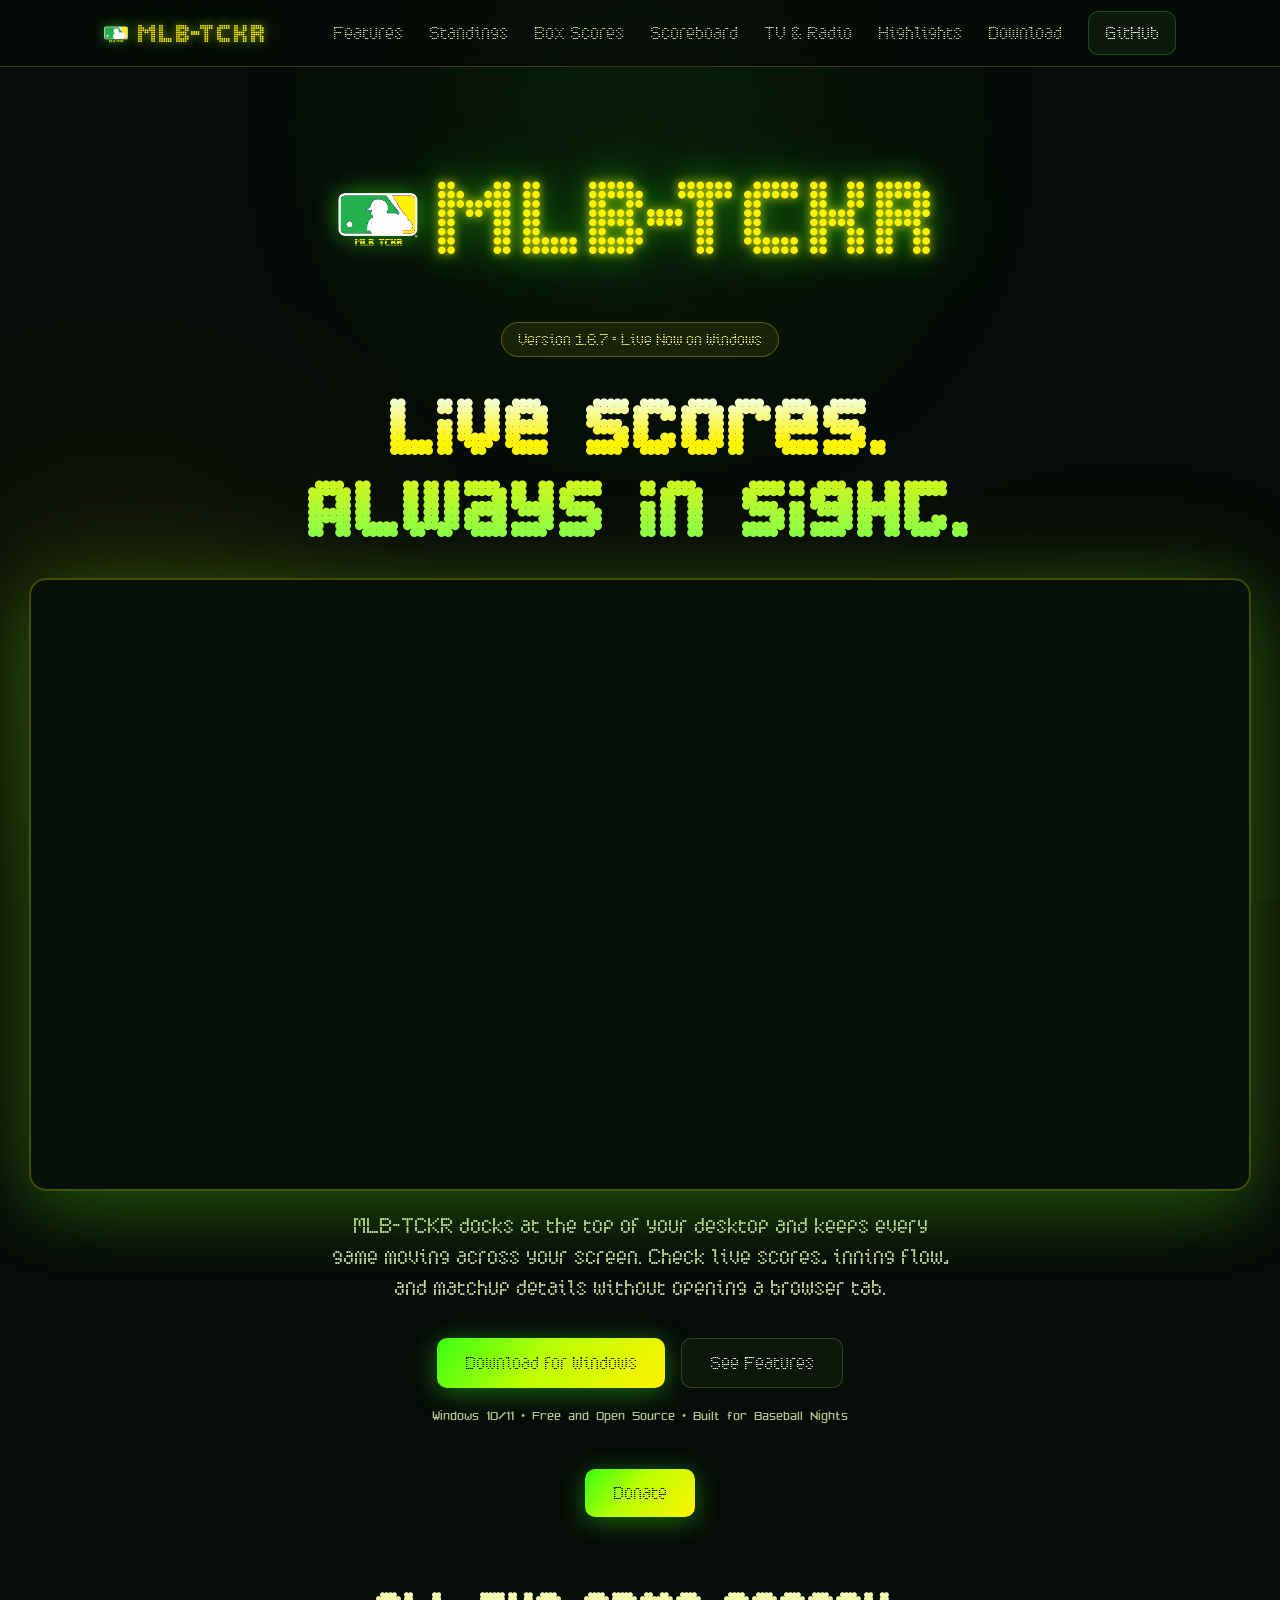
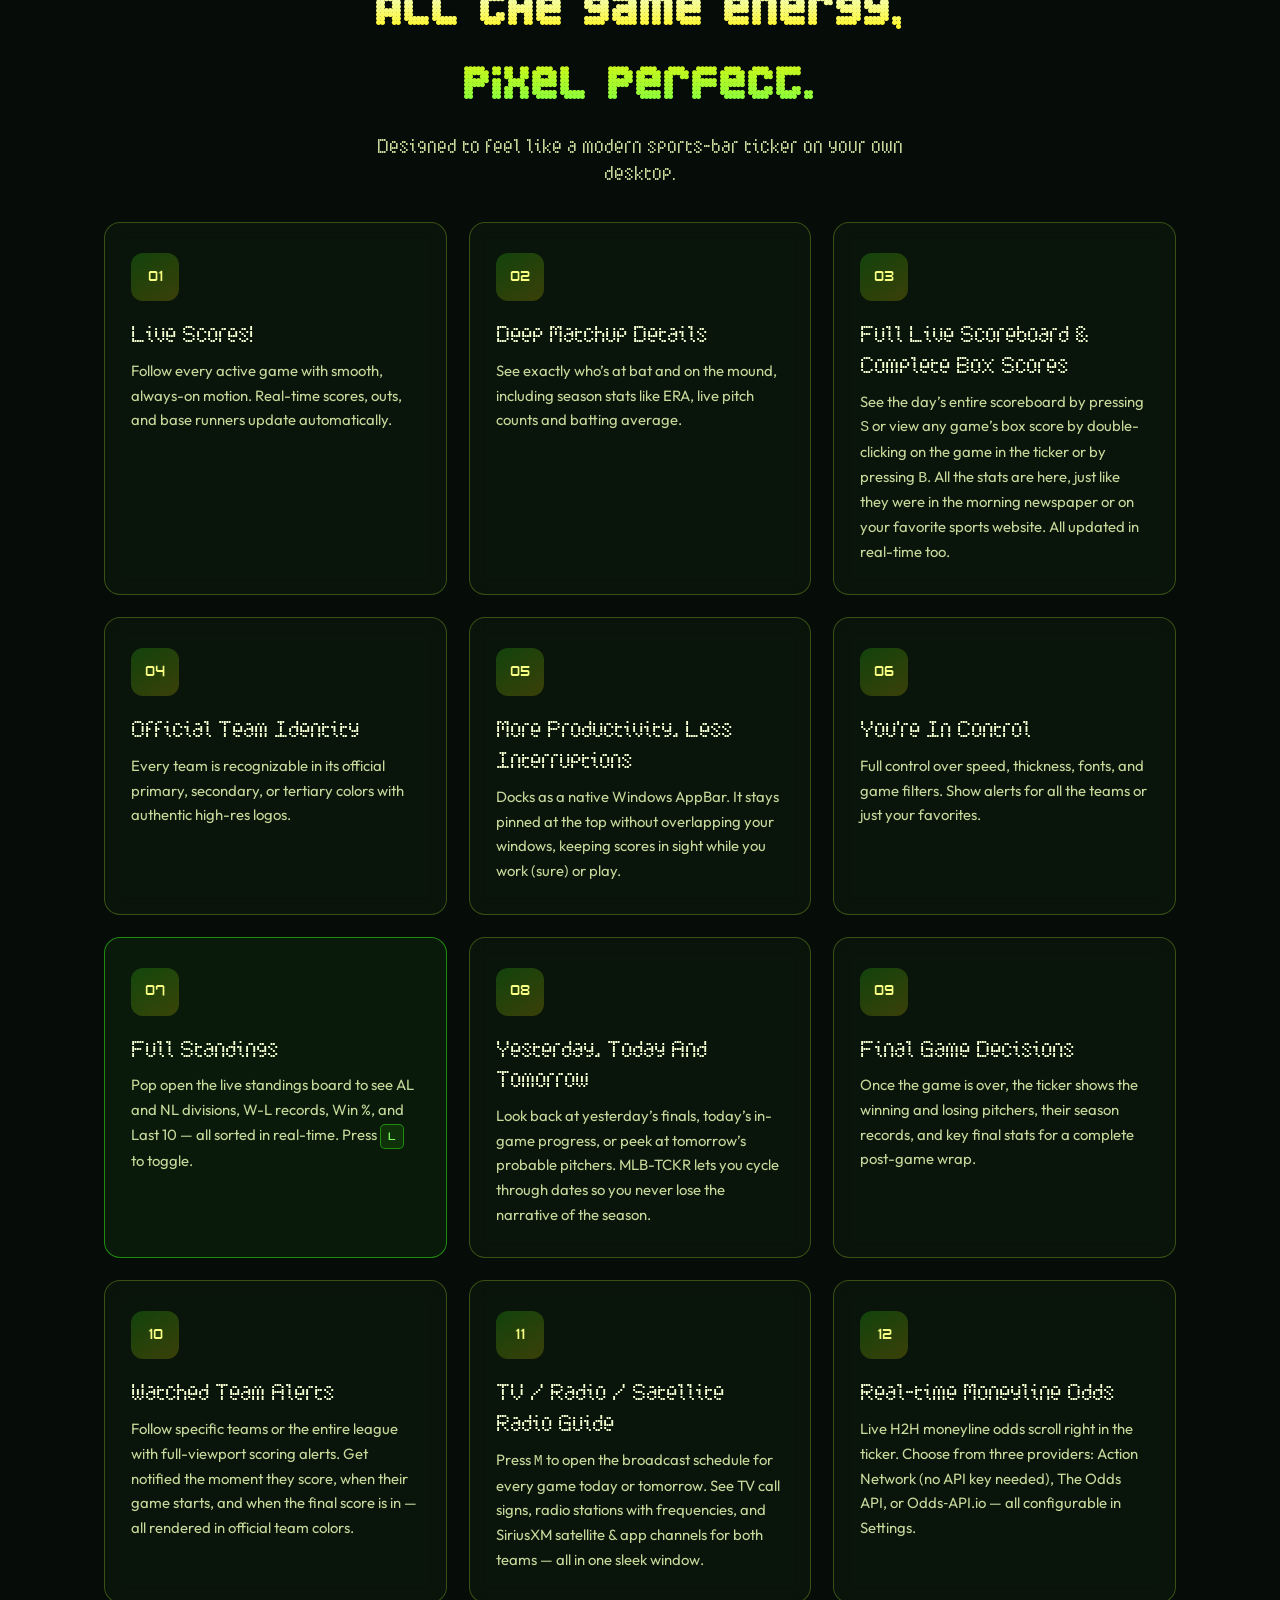
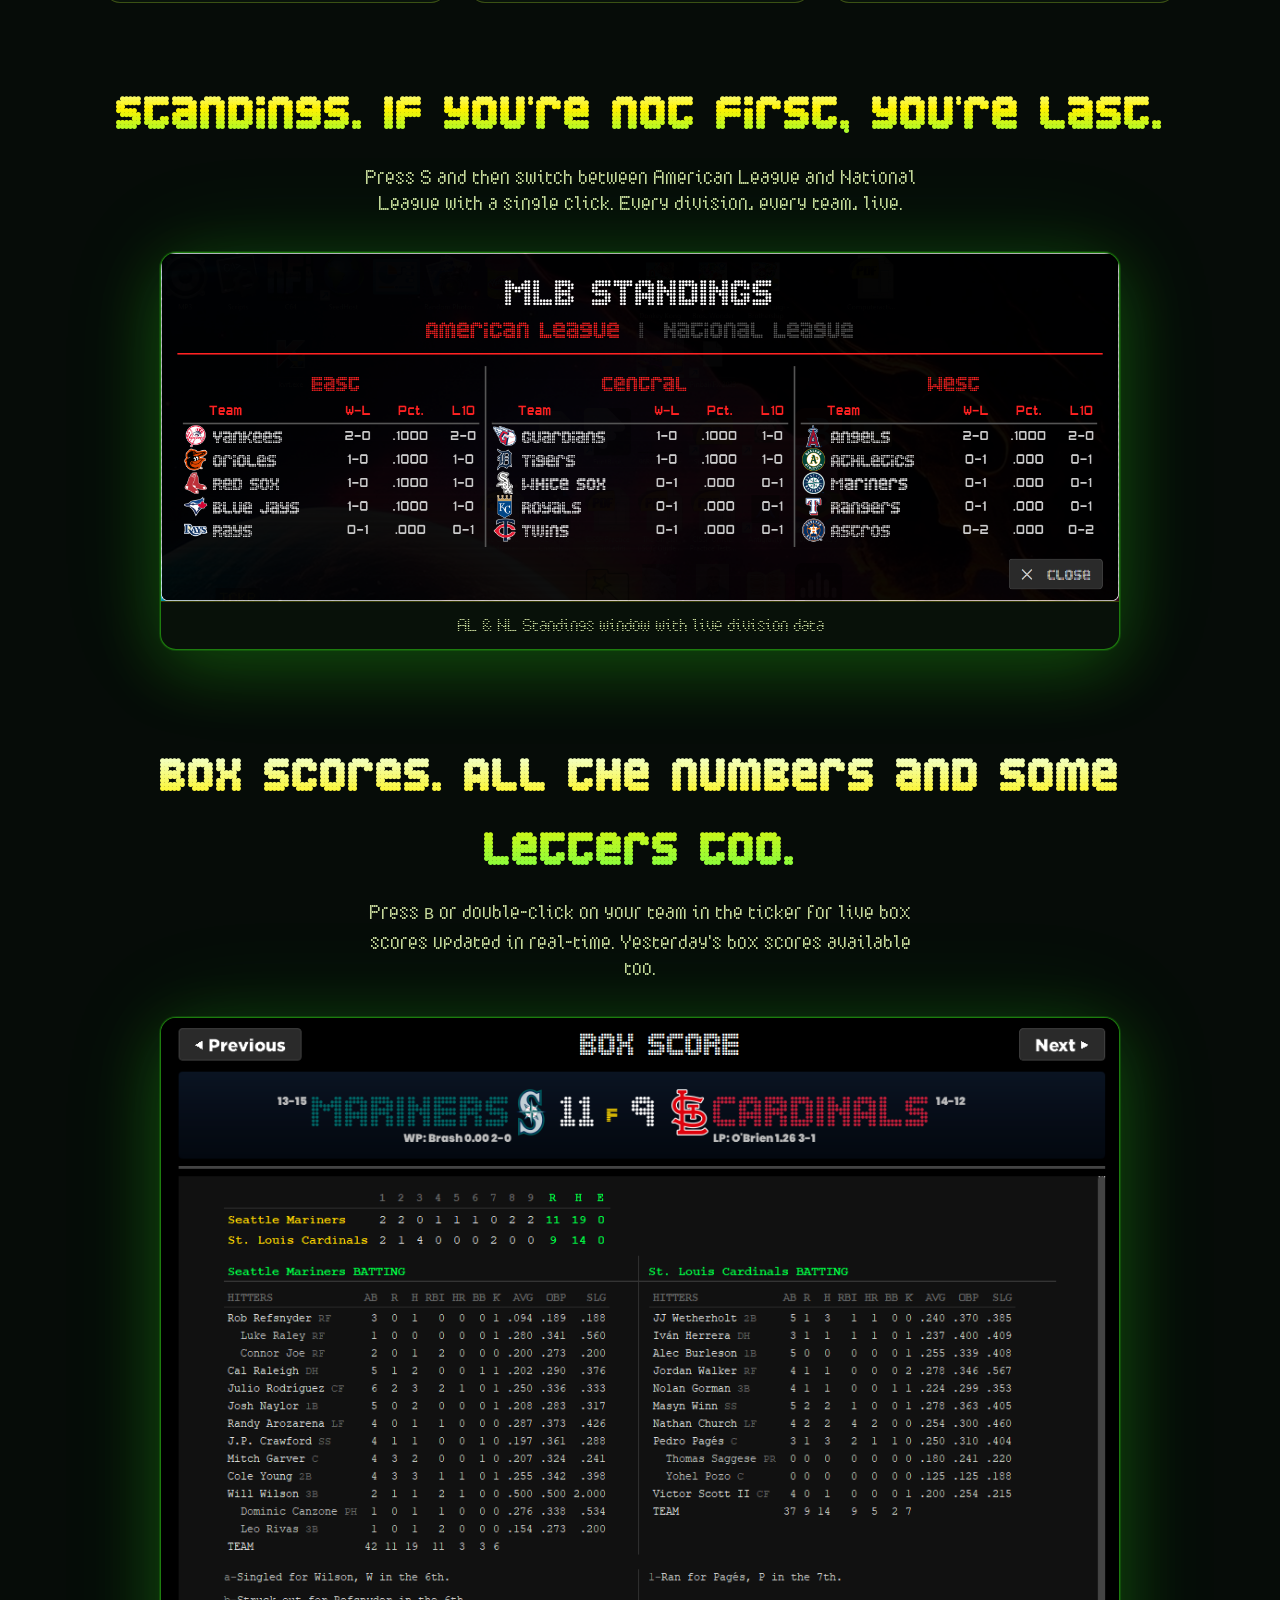
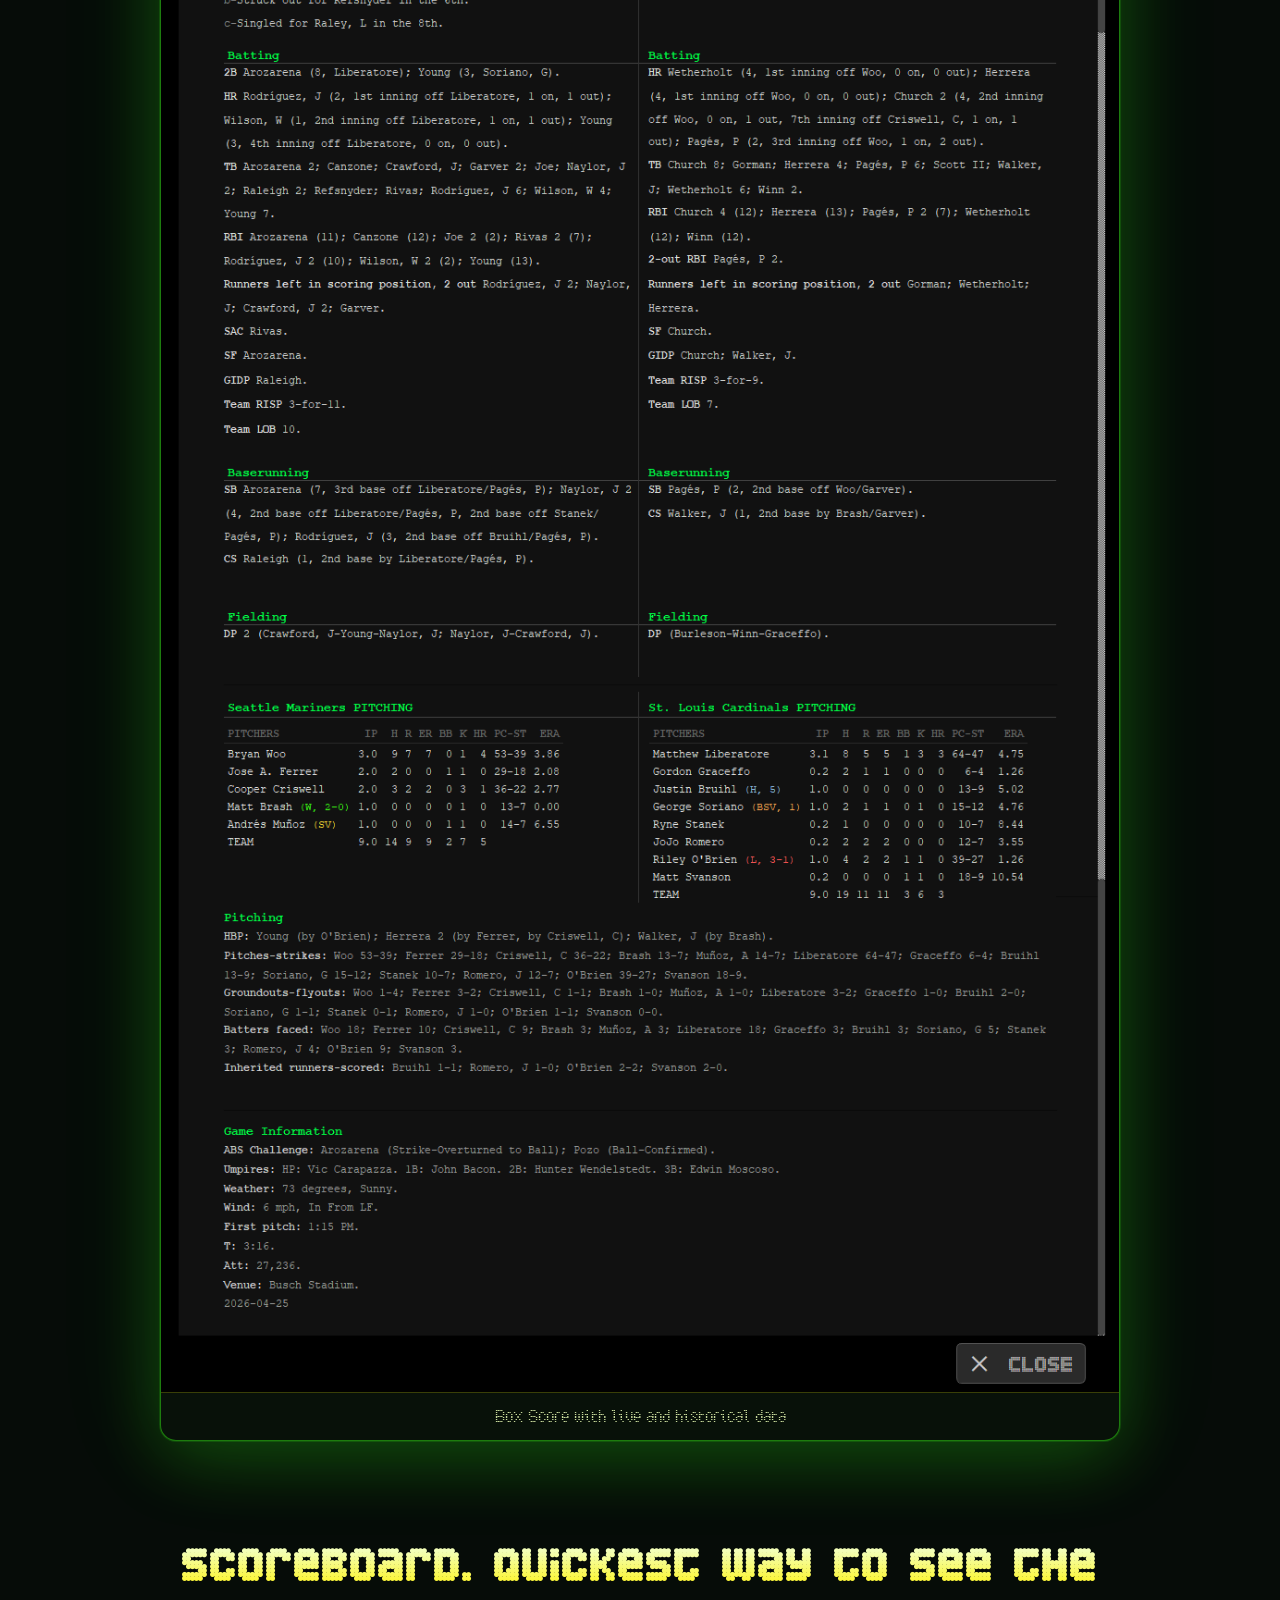
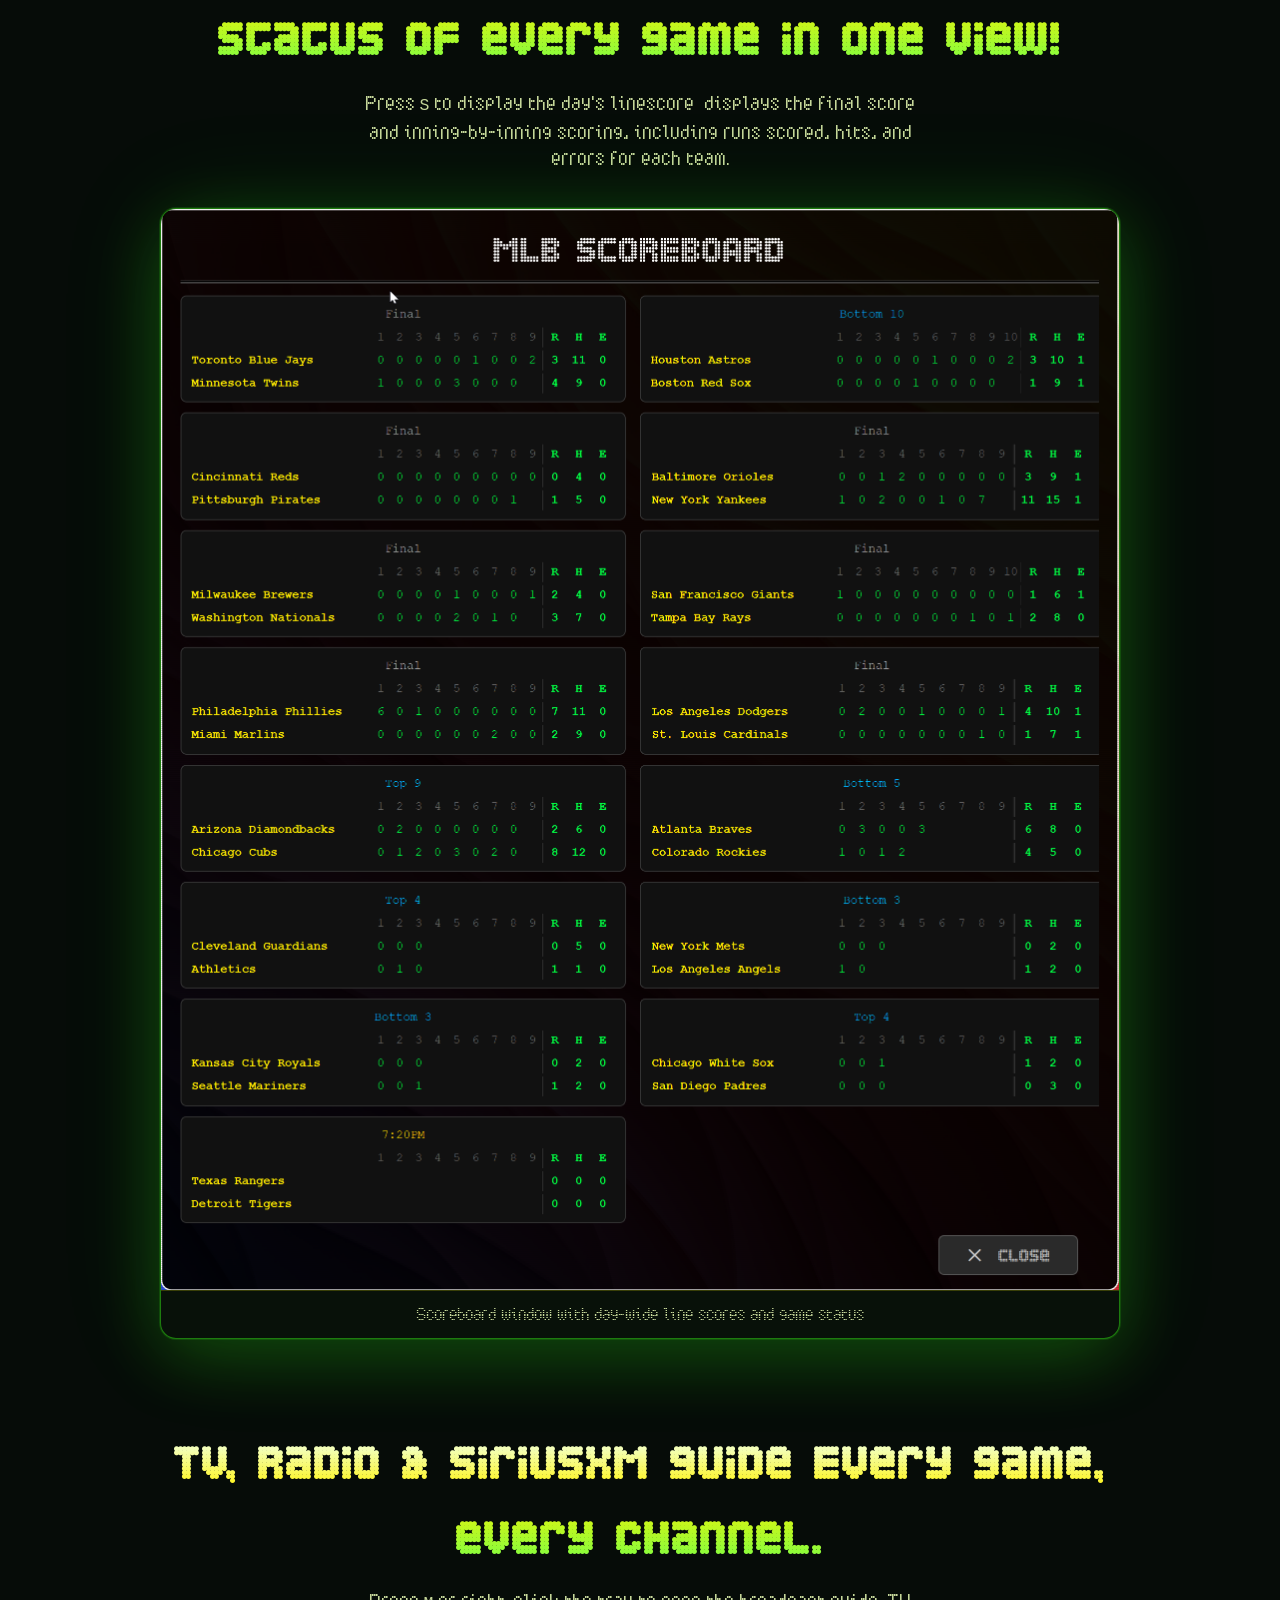
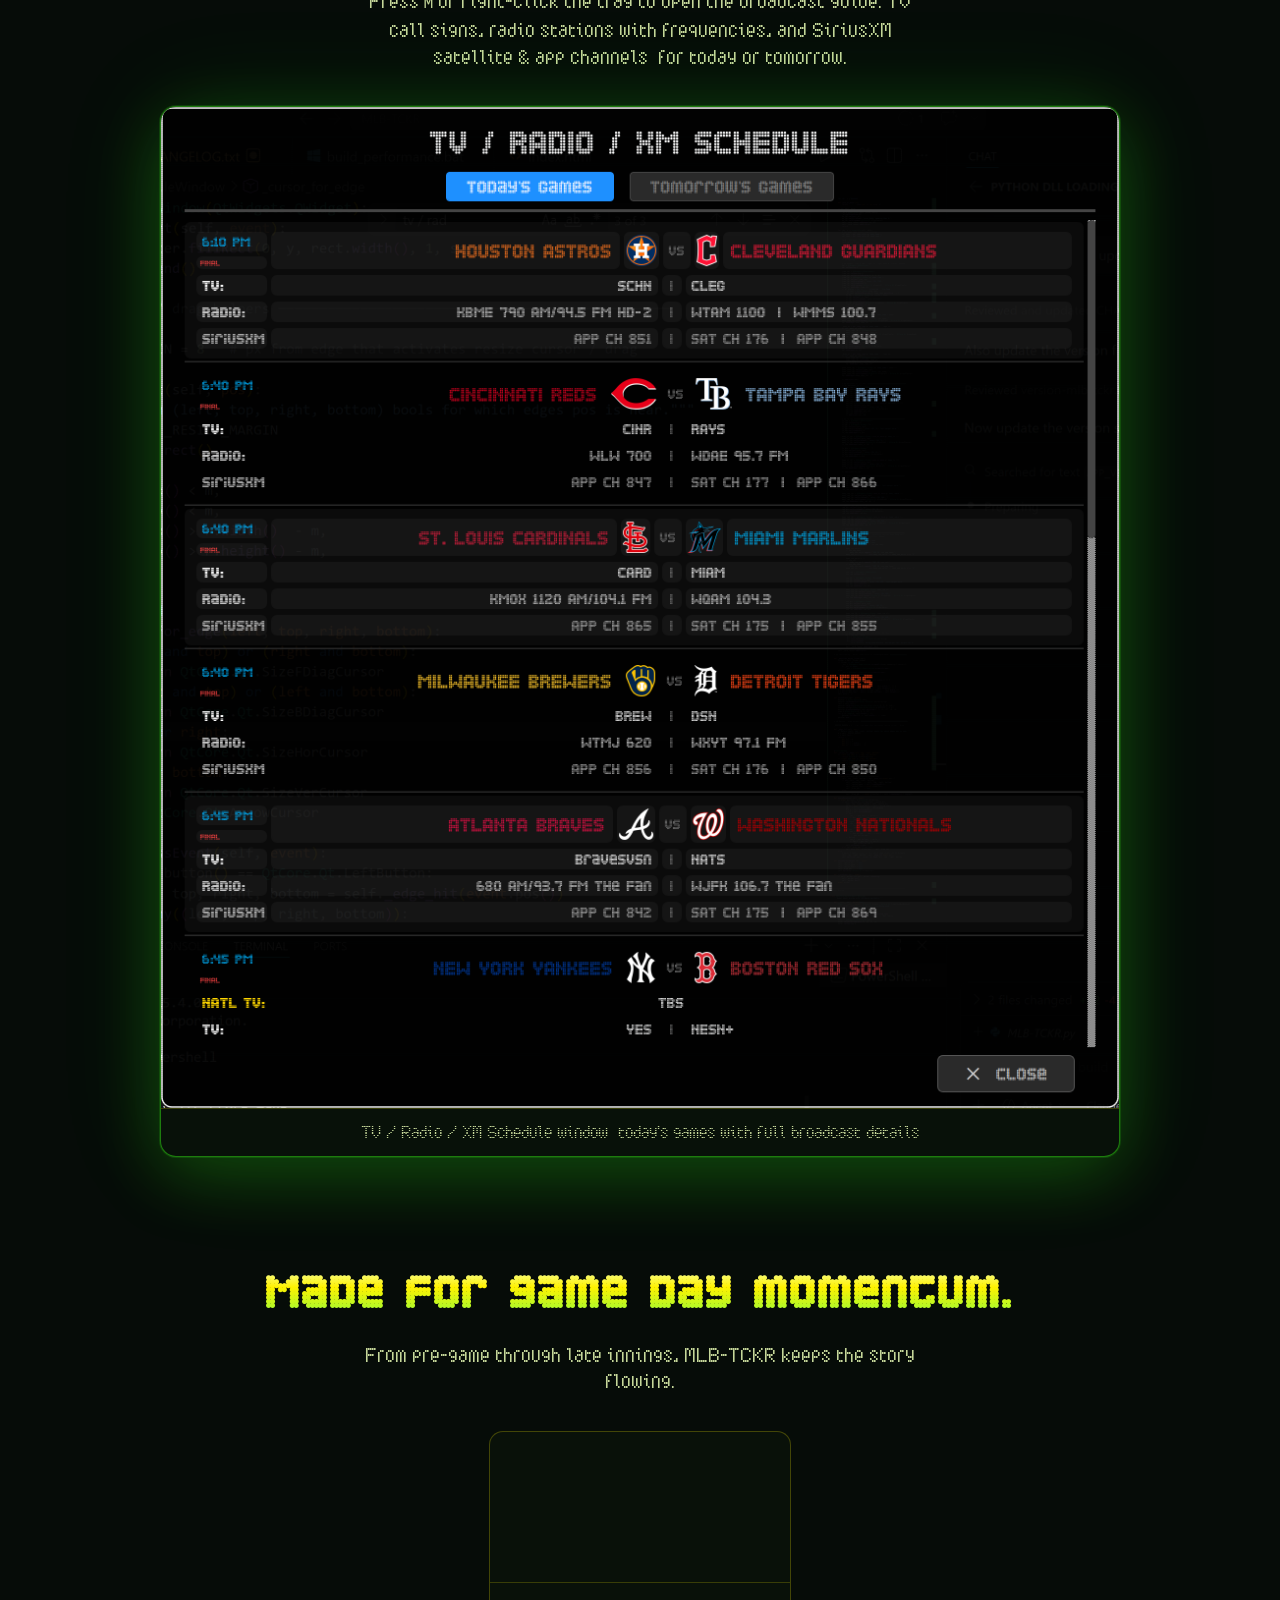
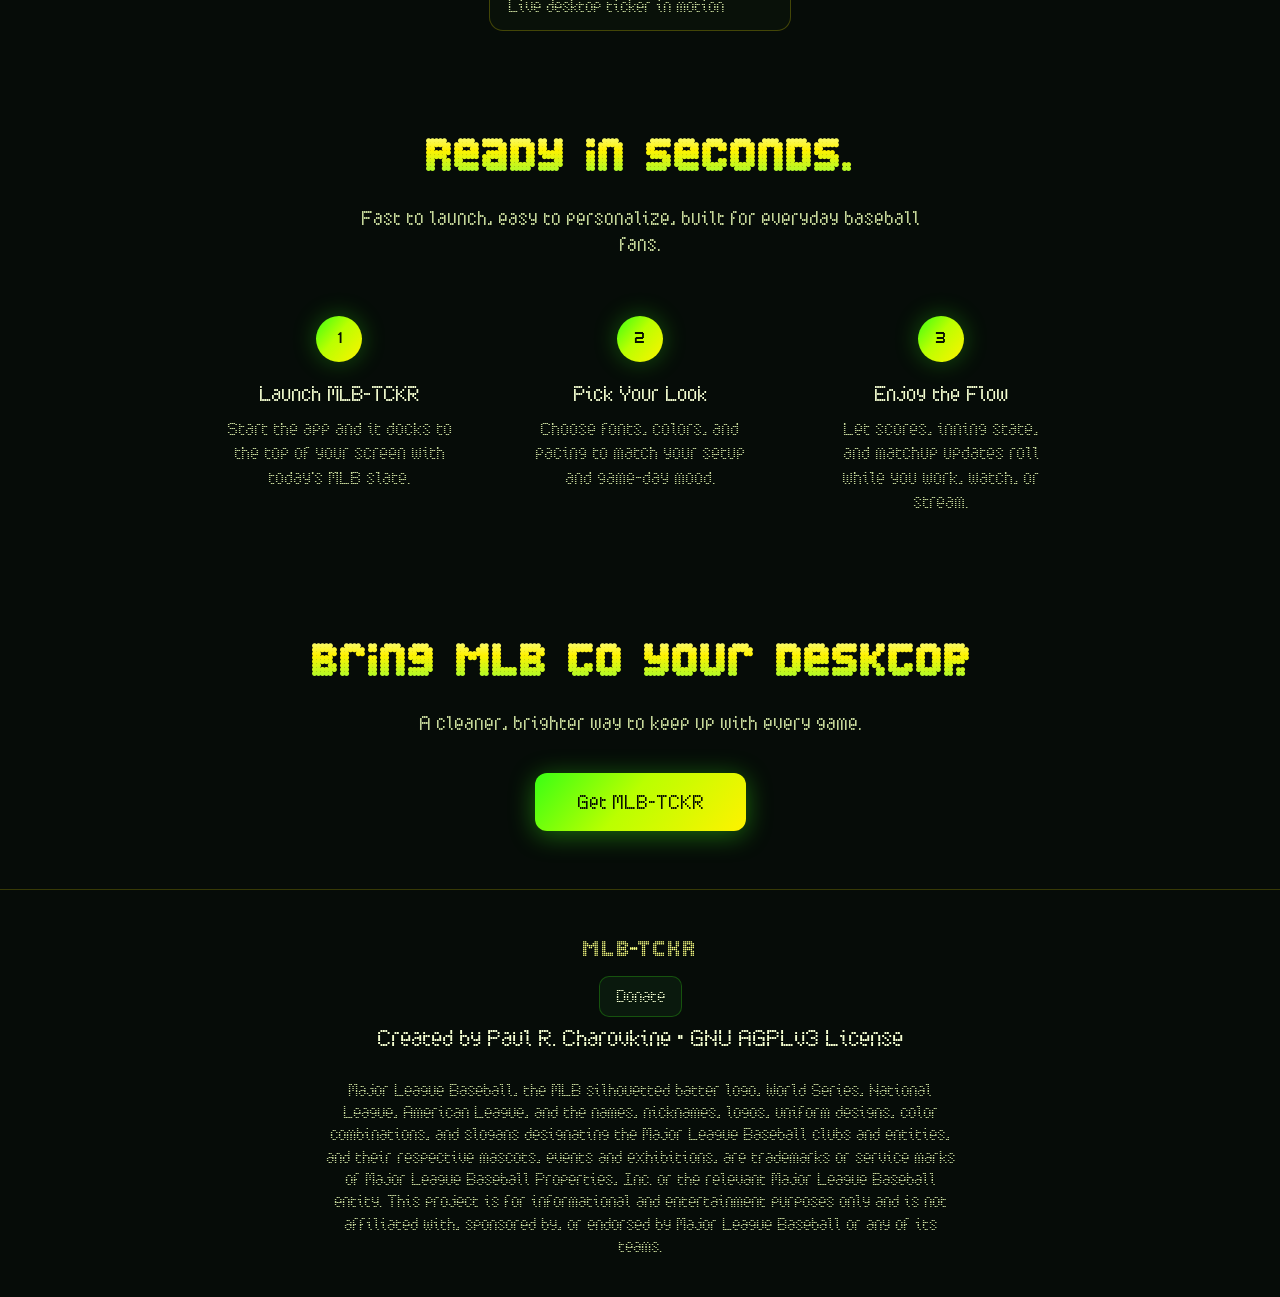
==== commit a149f10b: "v1.6.7 bigly fixes" ====
--- a/docs/index.html
+++ b/docs/index.html
@@ -43,7 +43,7 @@
       <img src="mlb-reverse.png" alt="MLB" class="hero-mlb-img" />
       <div class="hero-logo-glow">MLB-TCKR</div>
     </div>
-    <div class="badge">Version 1.6.5 • Live Now on Windows</div>
+    <div class="badge">Version 1.6.7 • Live Now on Windows</div>
 
     <h1 class="hero-title">Live Scores.<br/>Always in Sight.</h1>
 
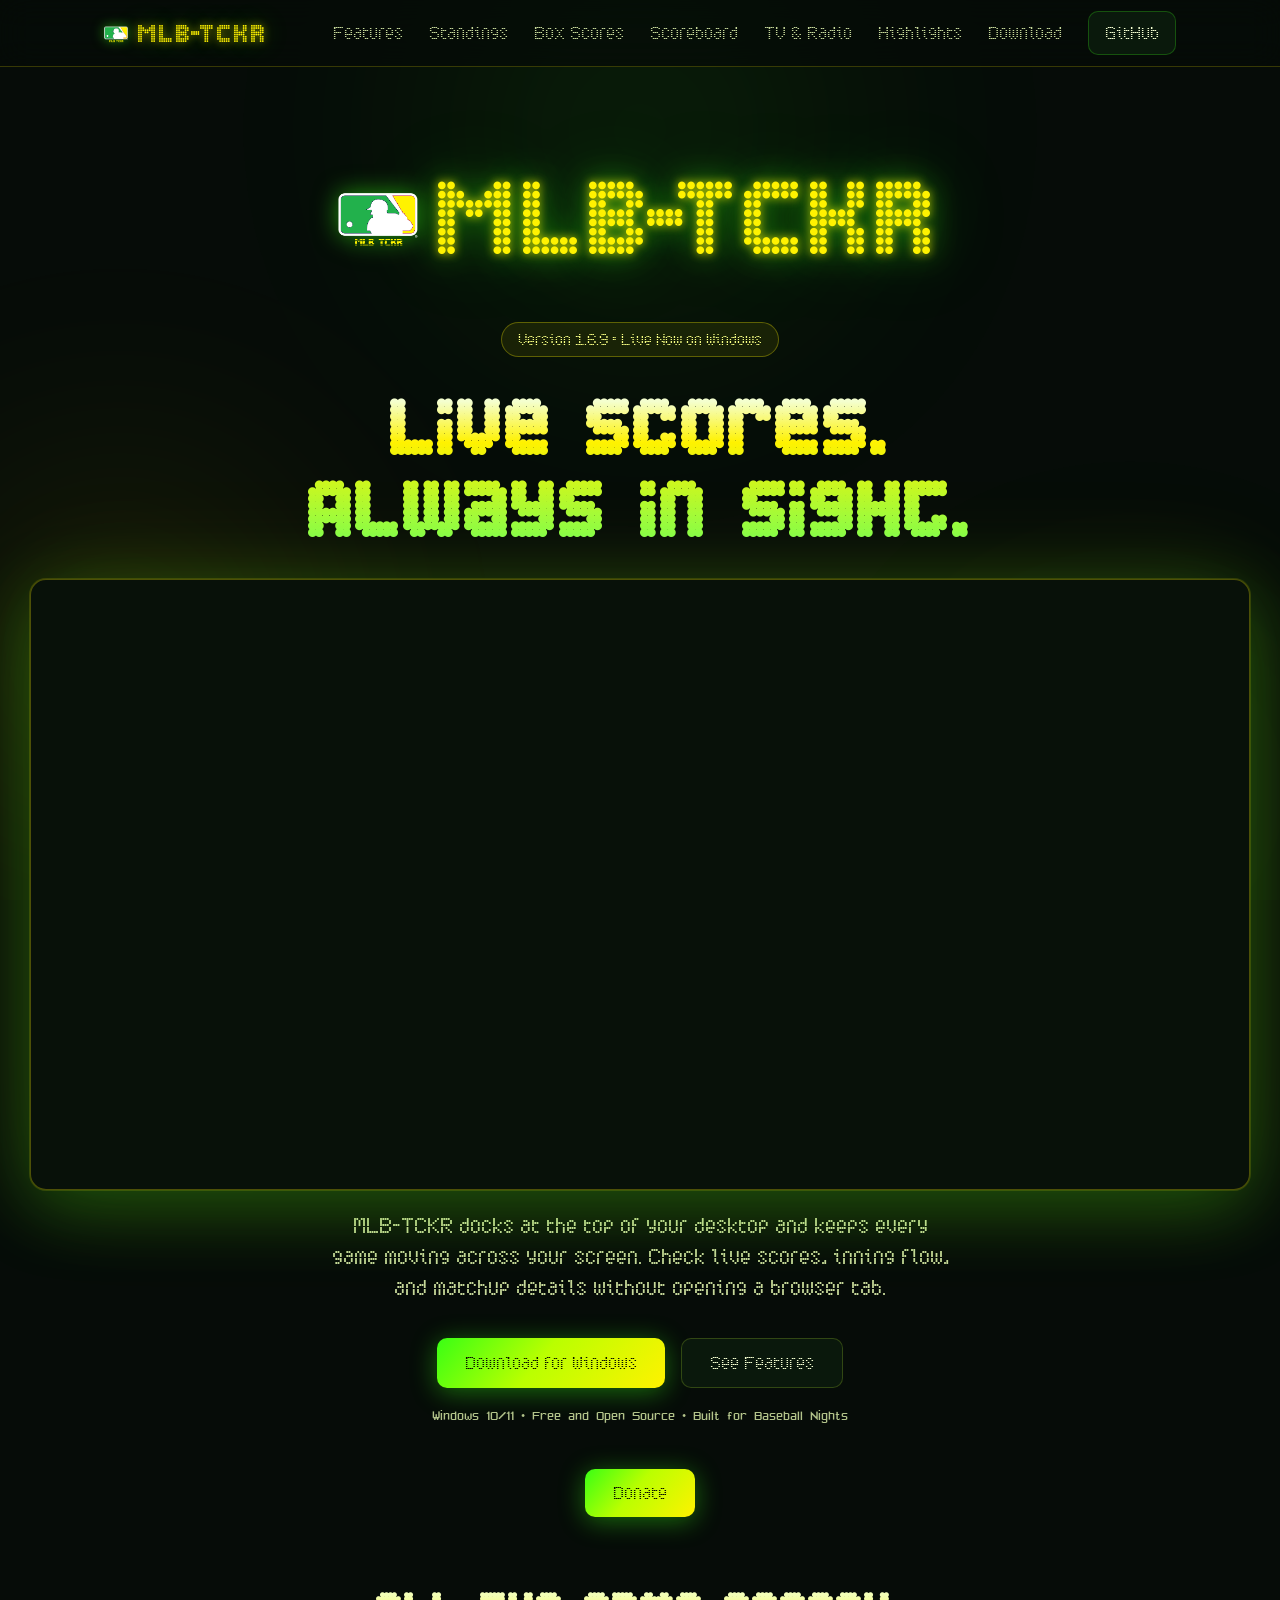
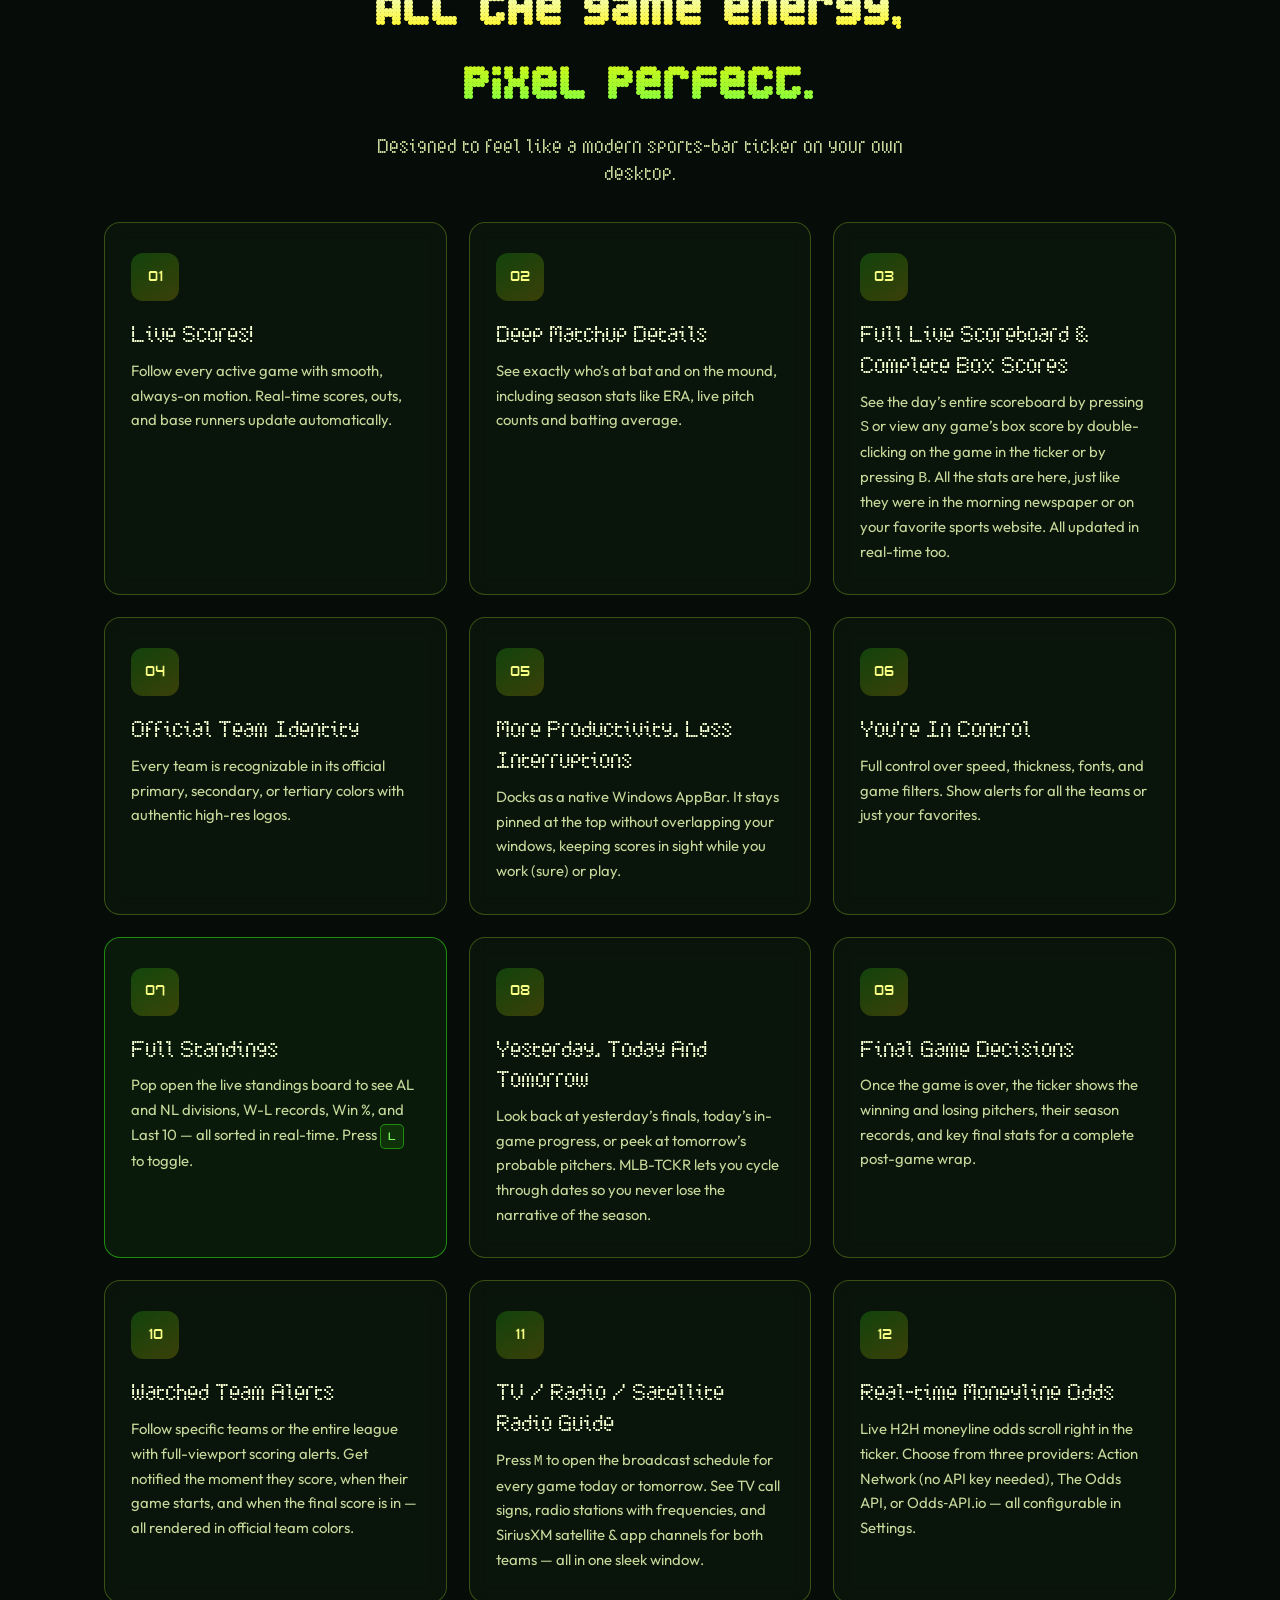
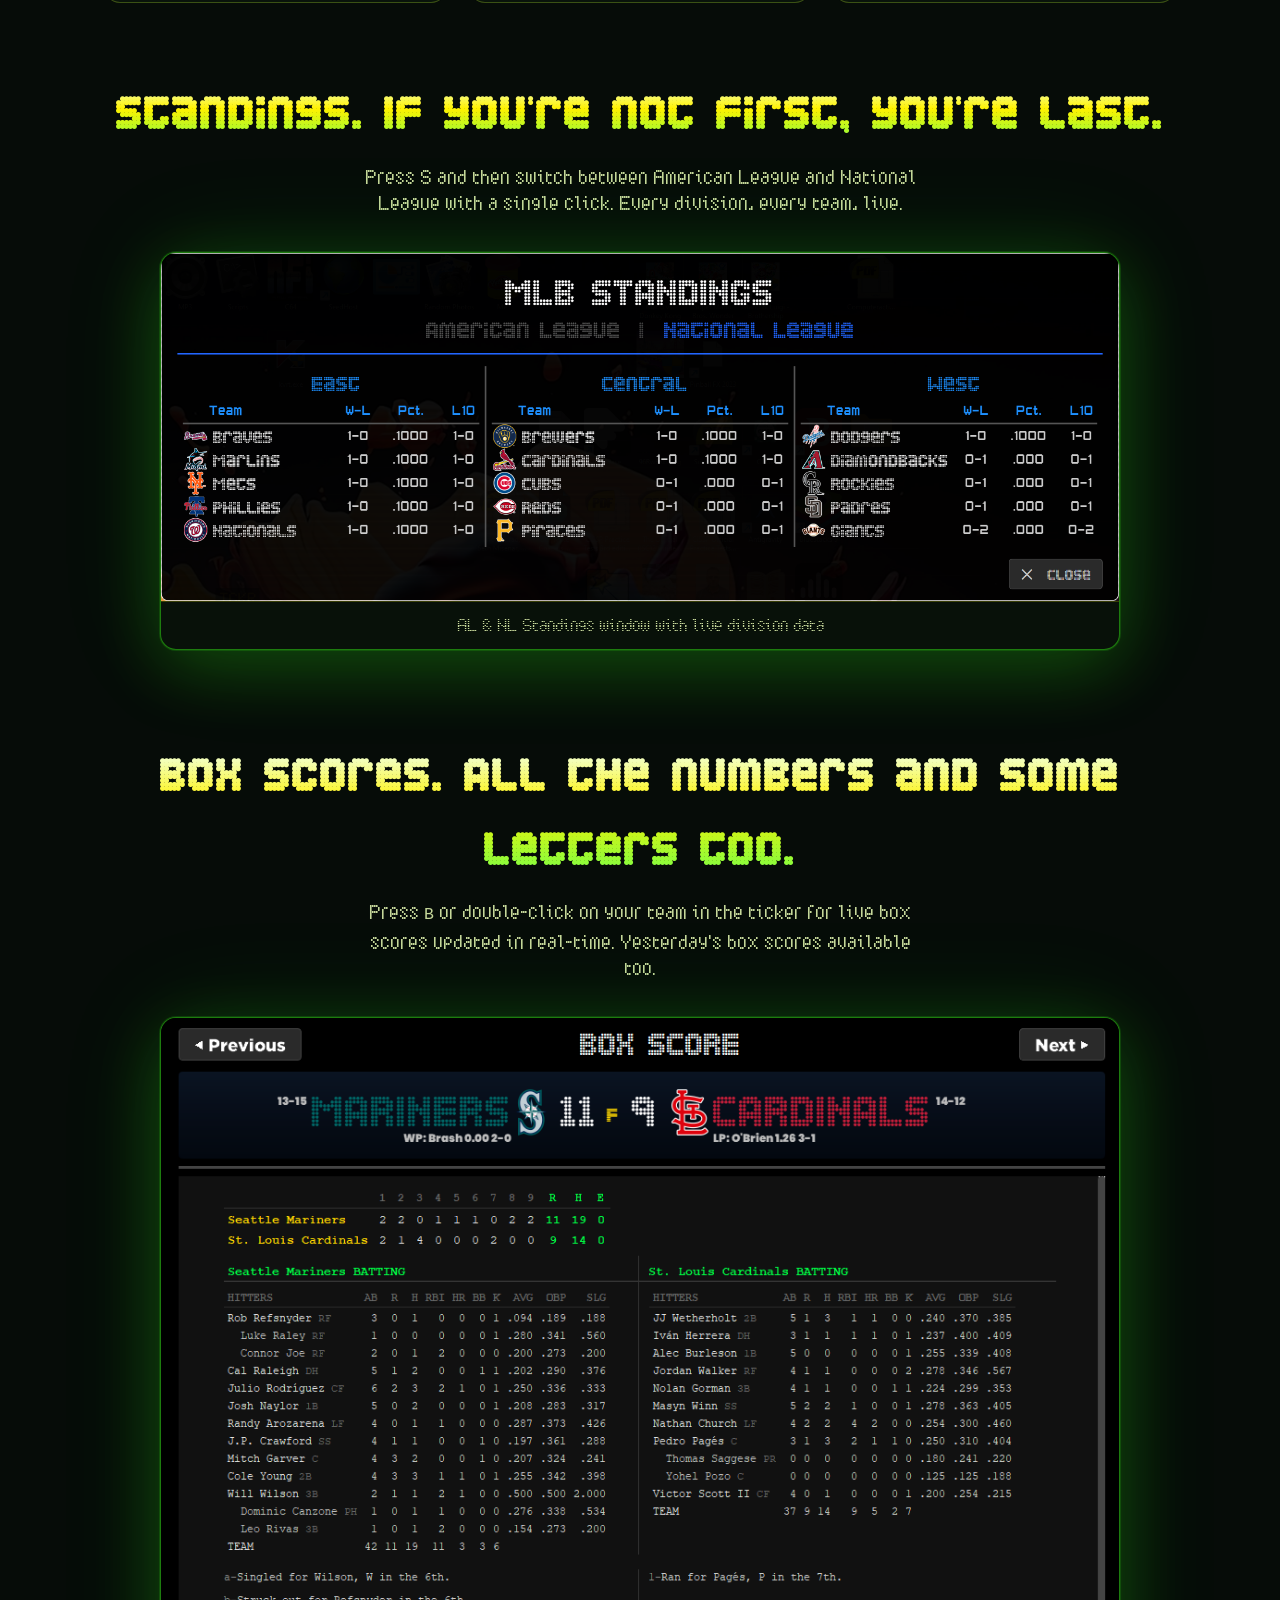
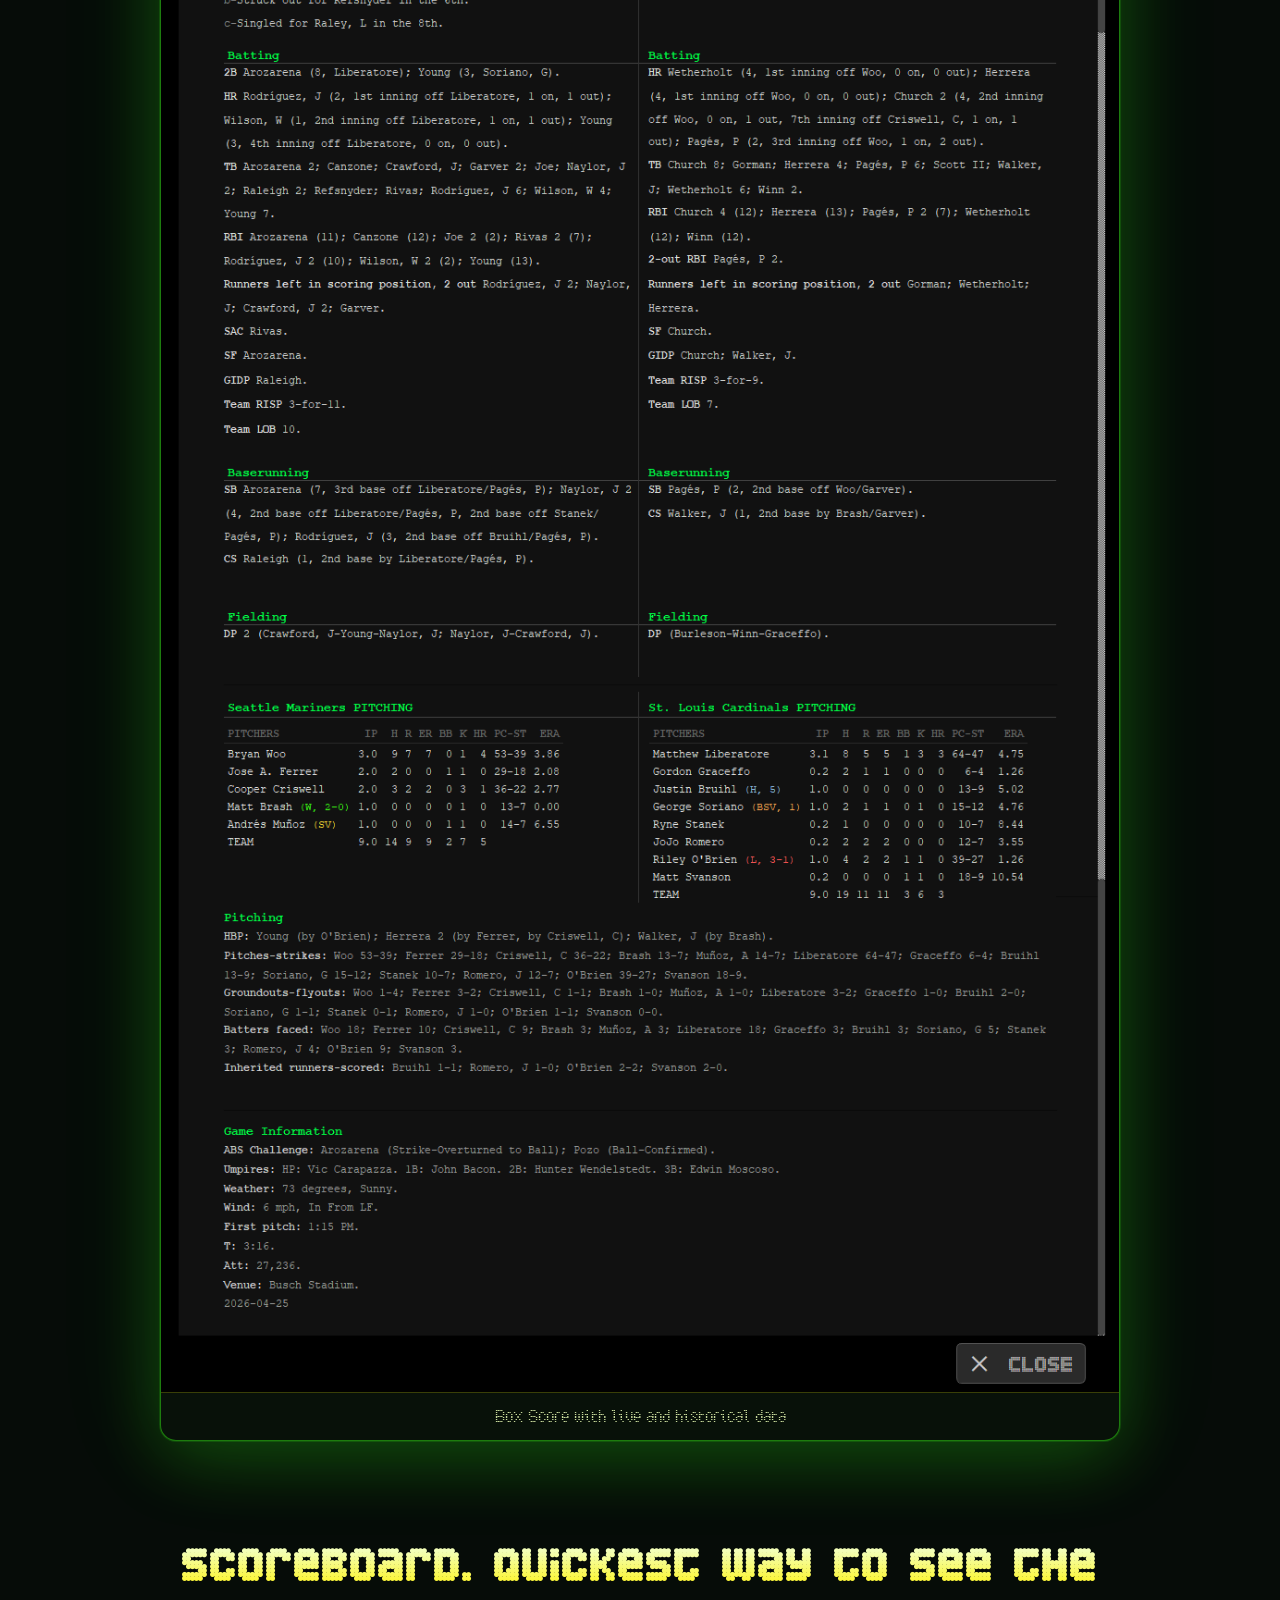
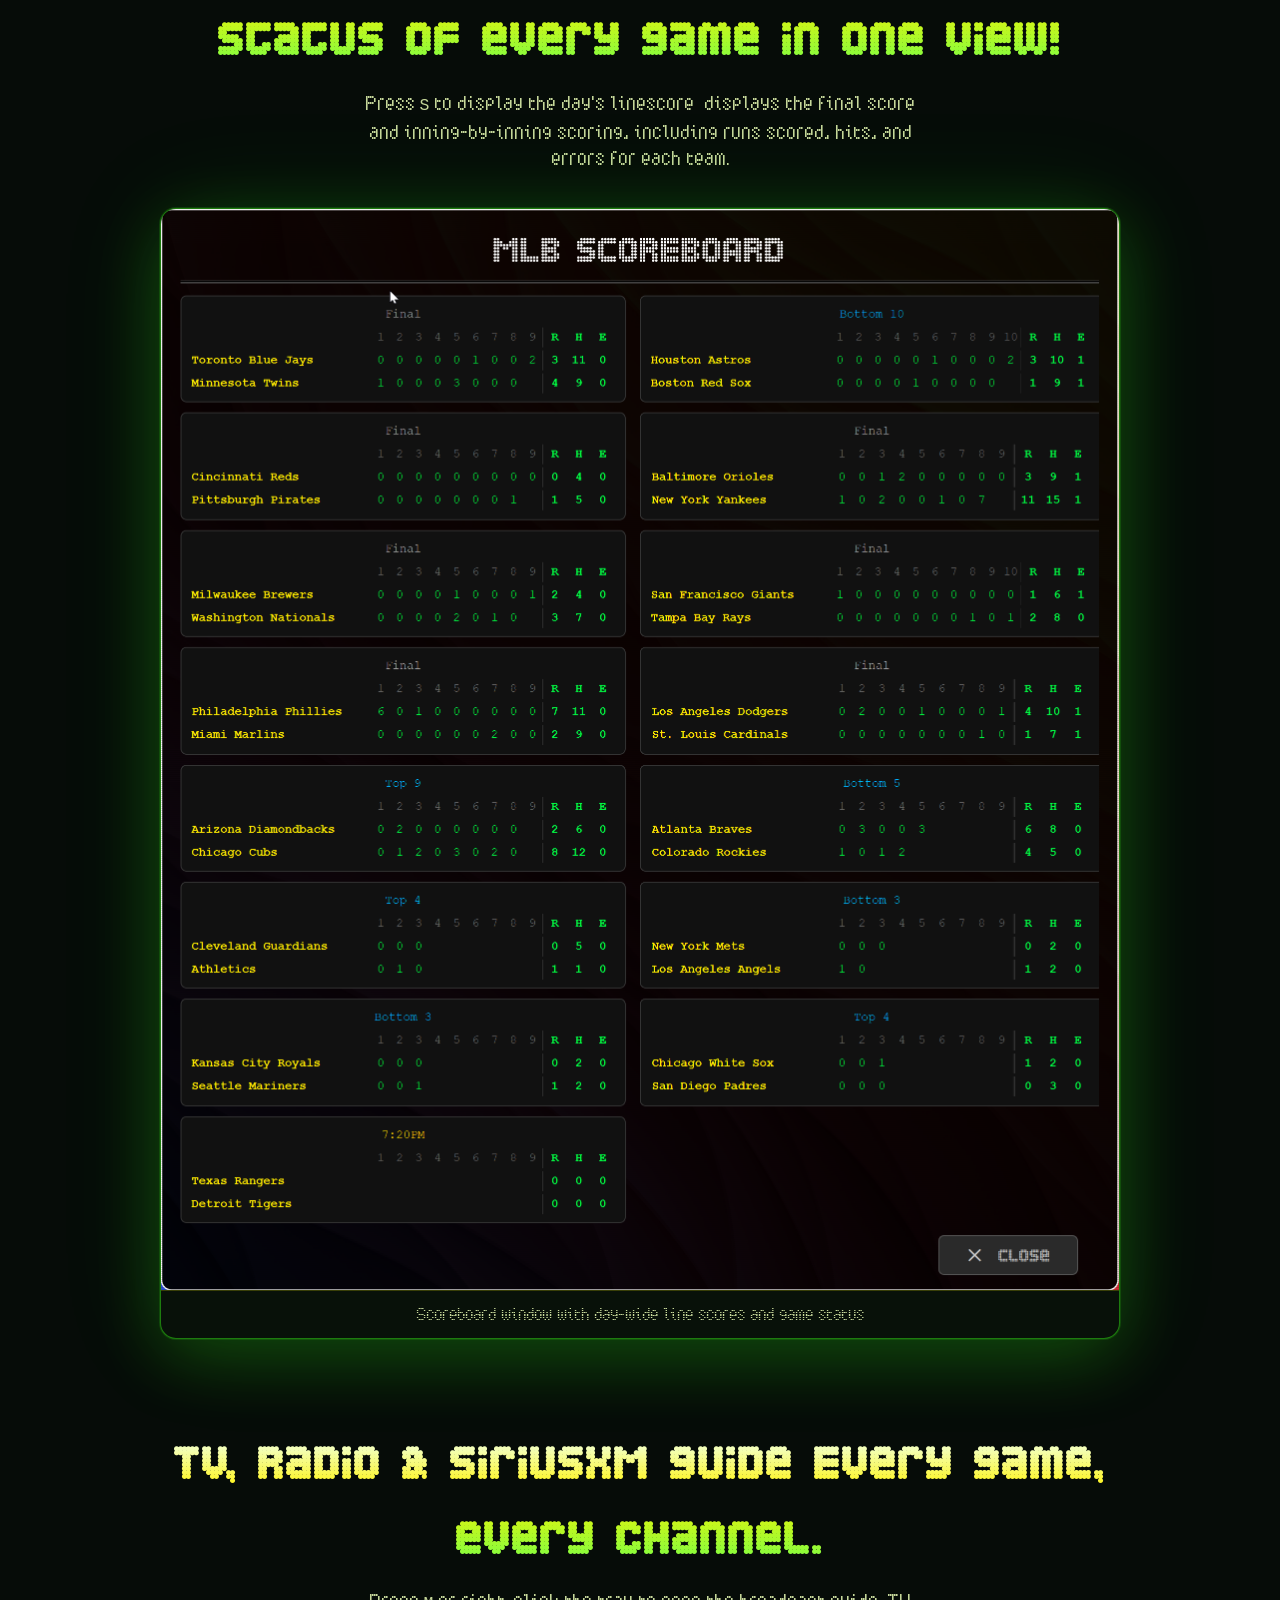
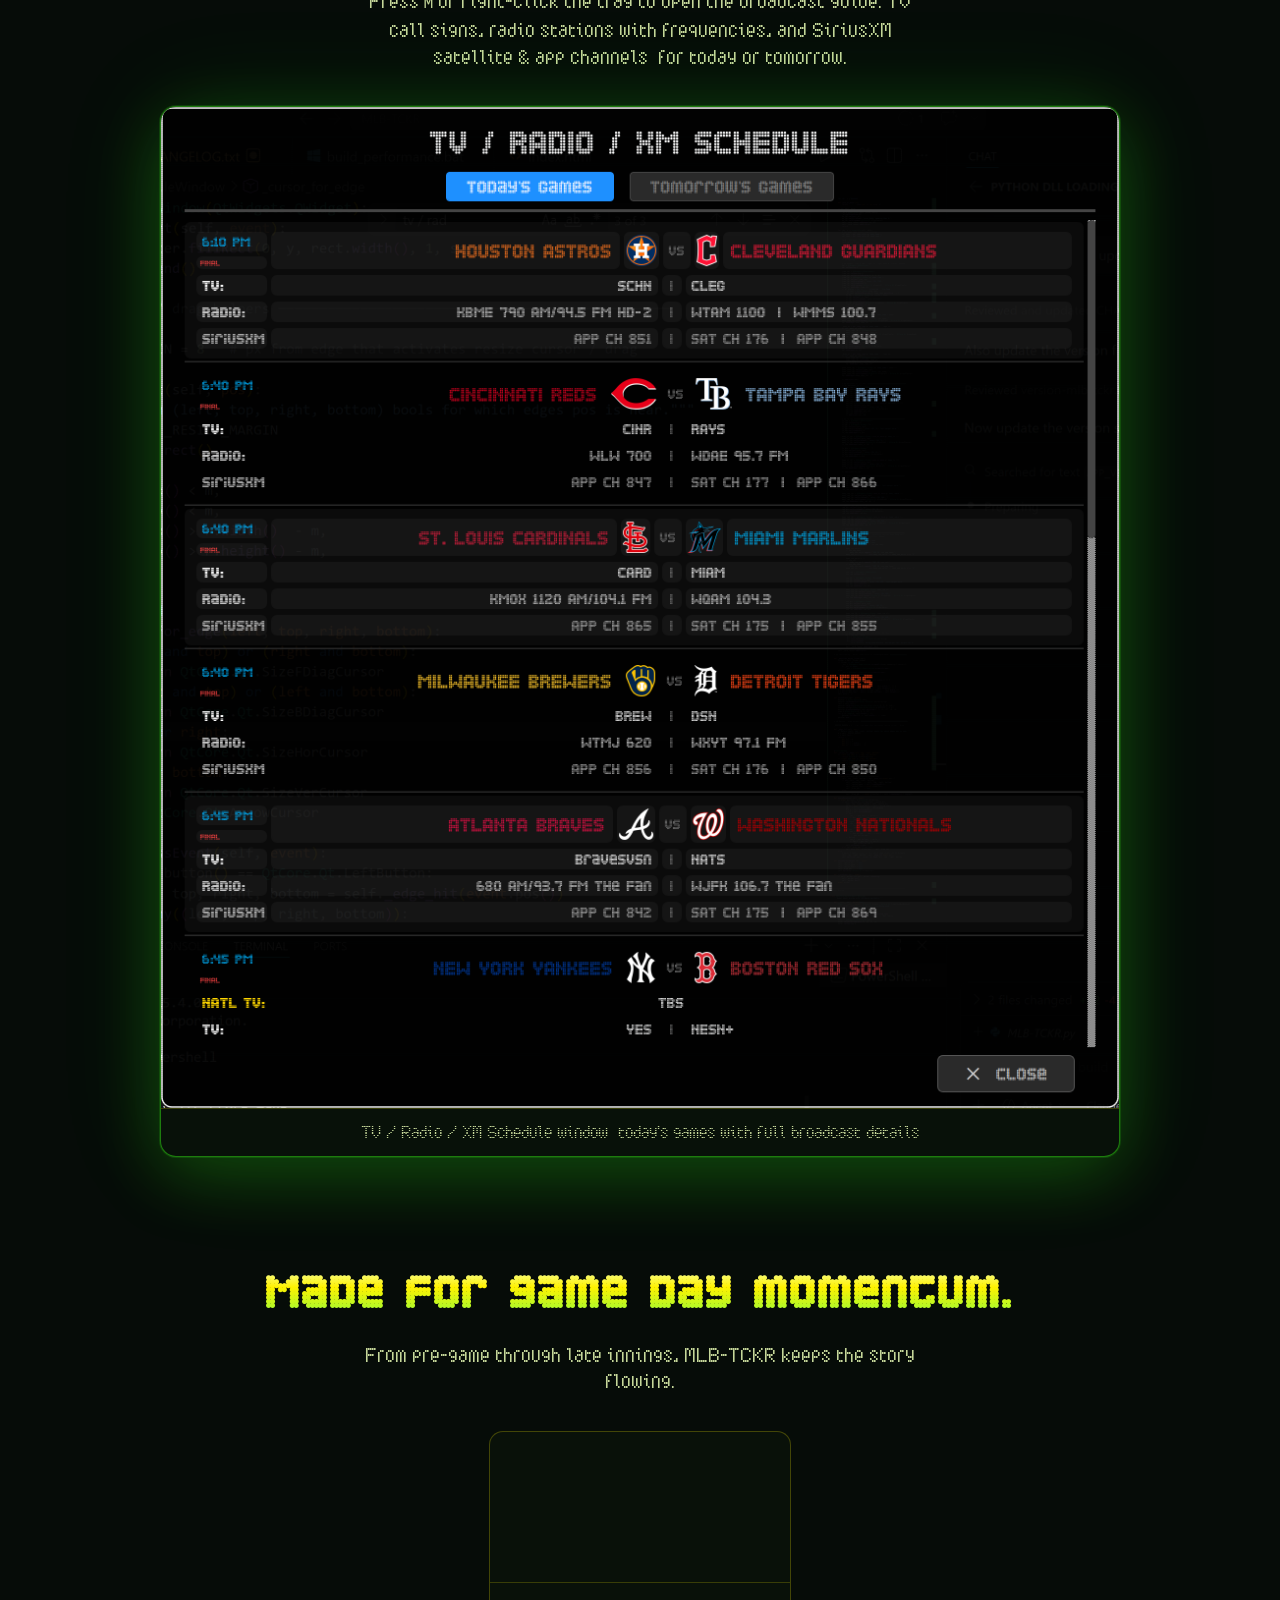
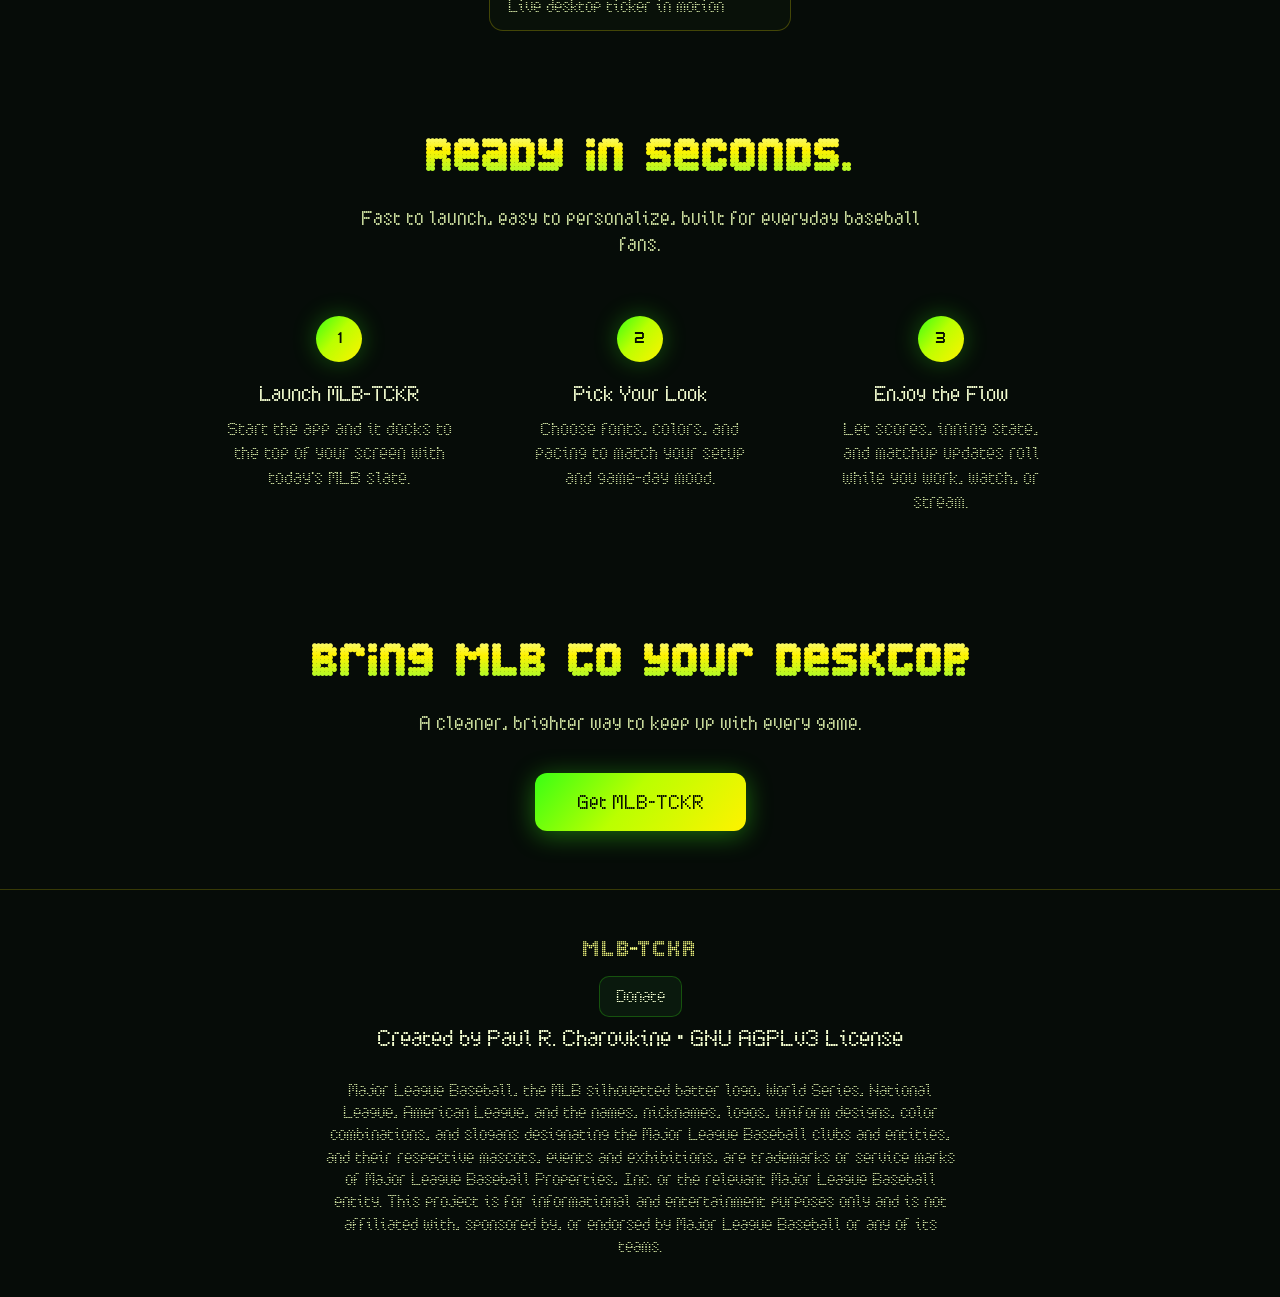
==== commit efe71813: "v1.6.9 bug fixes" ====
--- a/docs/index.html
+++ b/docs/index.html
@@ -43,7 +43,7 @@
       <img src="mlb-reverse.png" alt="MLB" class="hero-mlb-img" />
       <div class="hero-logo-glow">MLB-TCKR</div>
     </div>
-    <div class="badge">Version 1.6.7 • Live Now on Windows</div>
+    <div class="badge">Version 1.6.9 • Live Now on Windows</div>
 
     <h1 class="hero-title">Live Scores.<br/>Always in Sight.</h1>
 
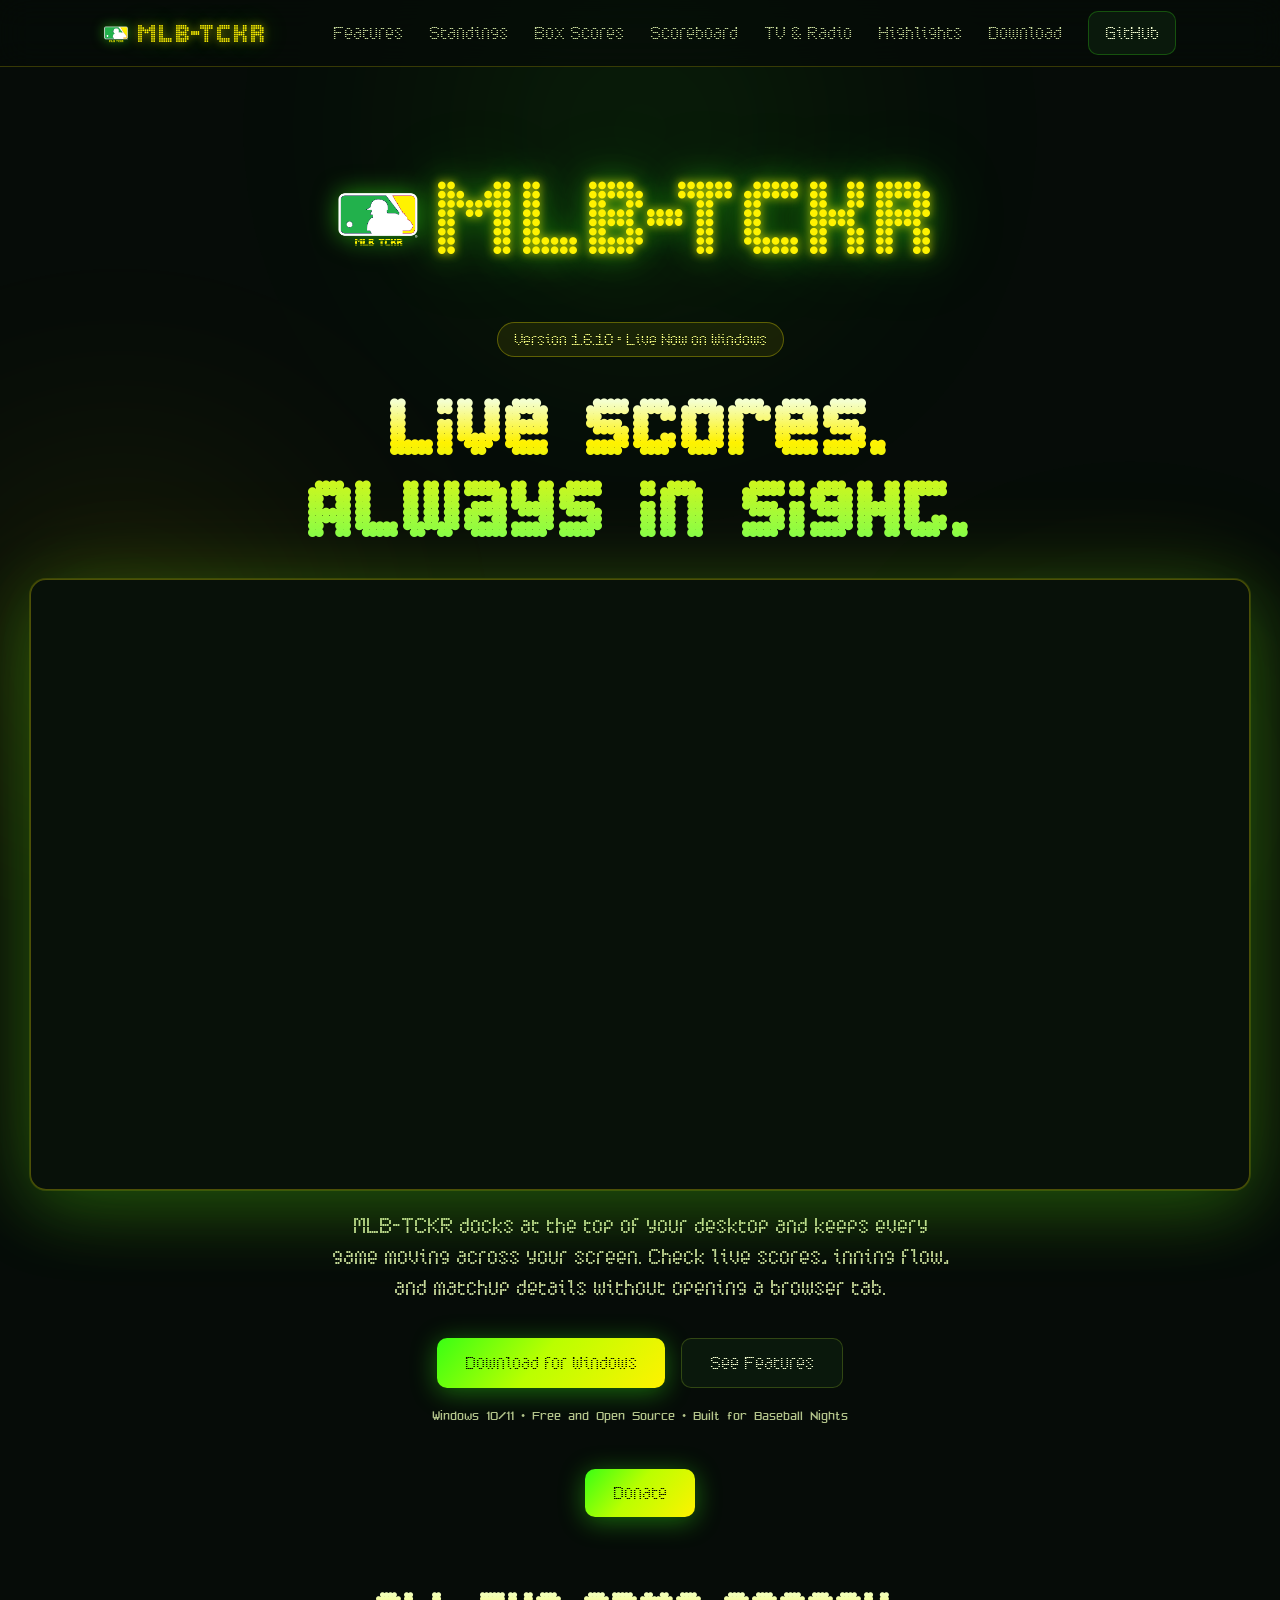
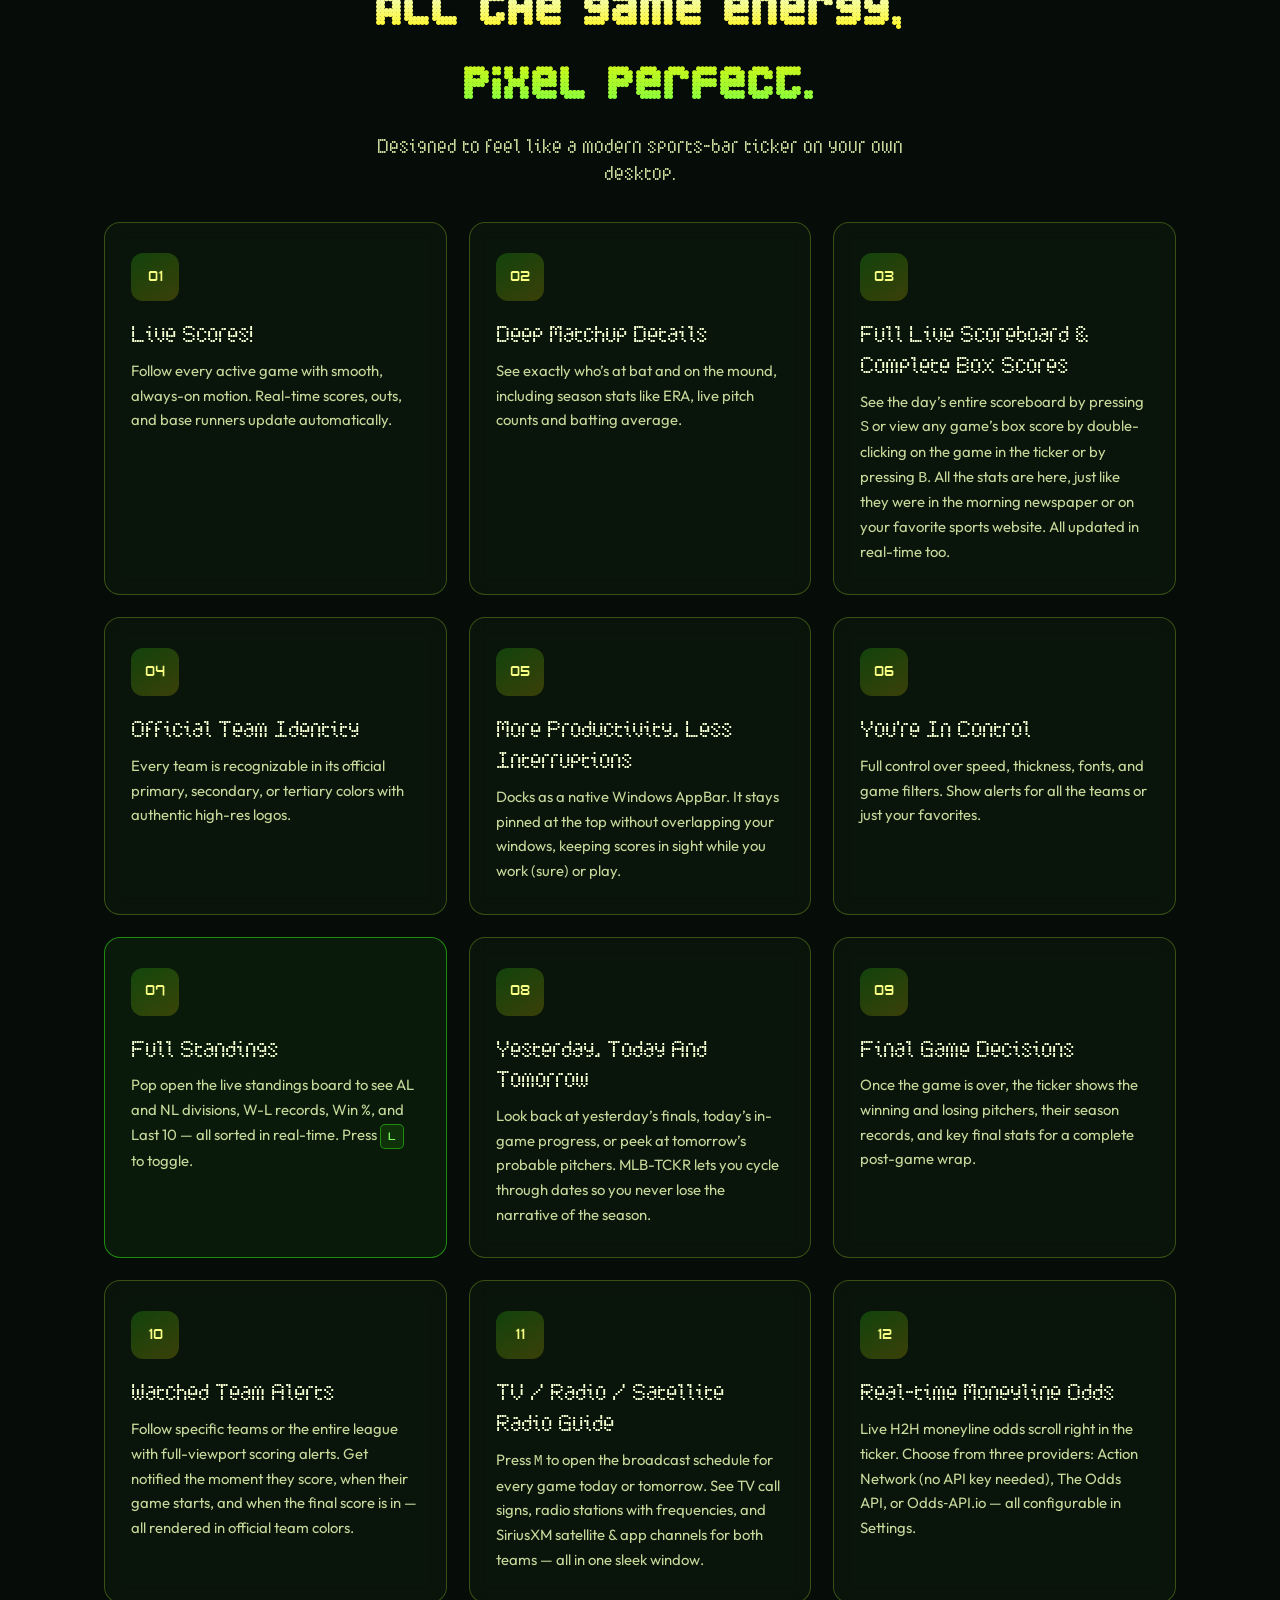
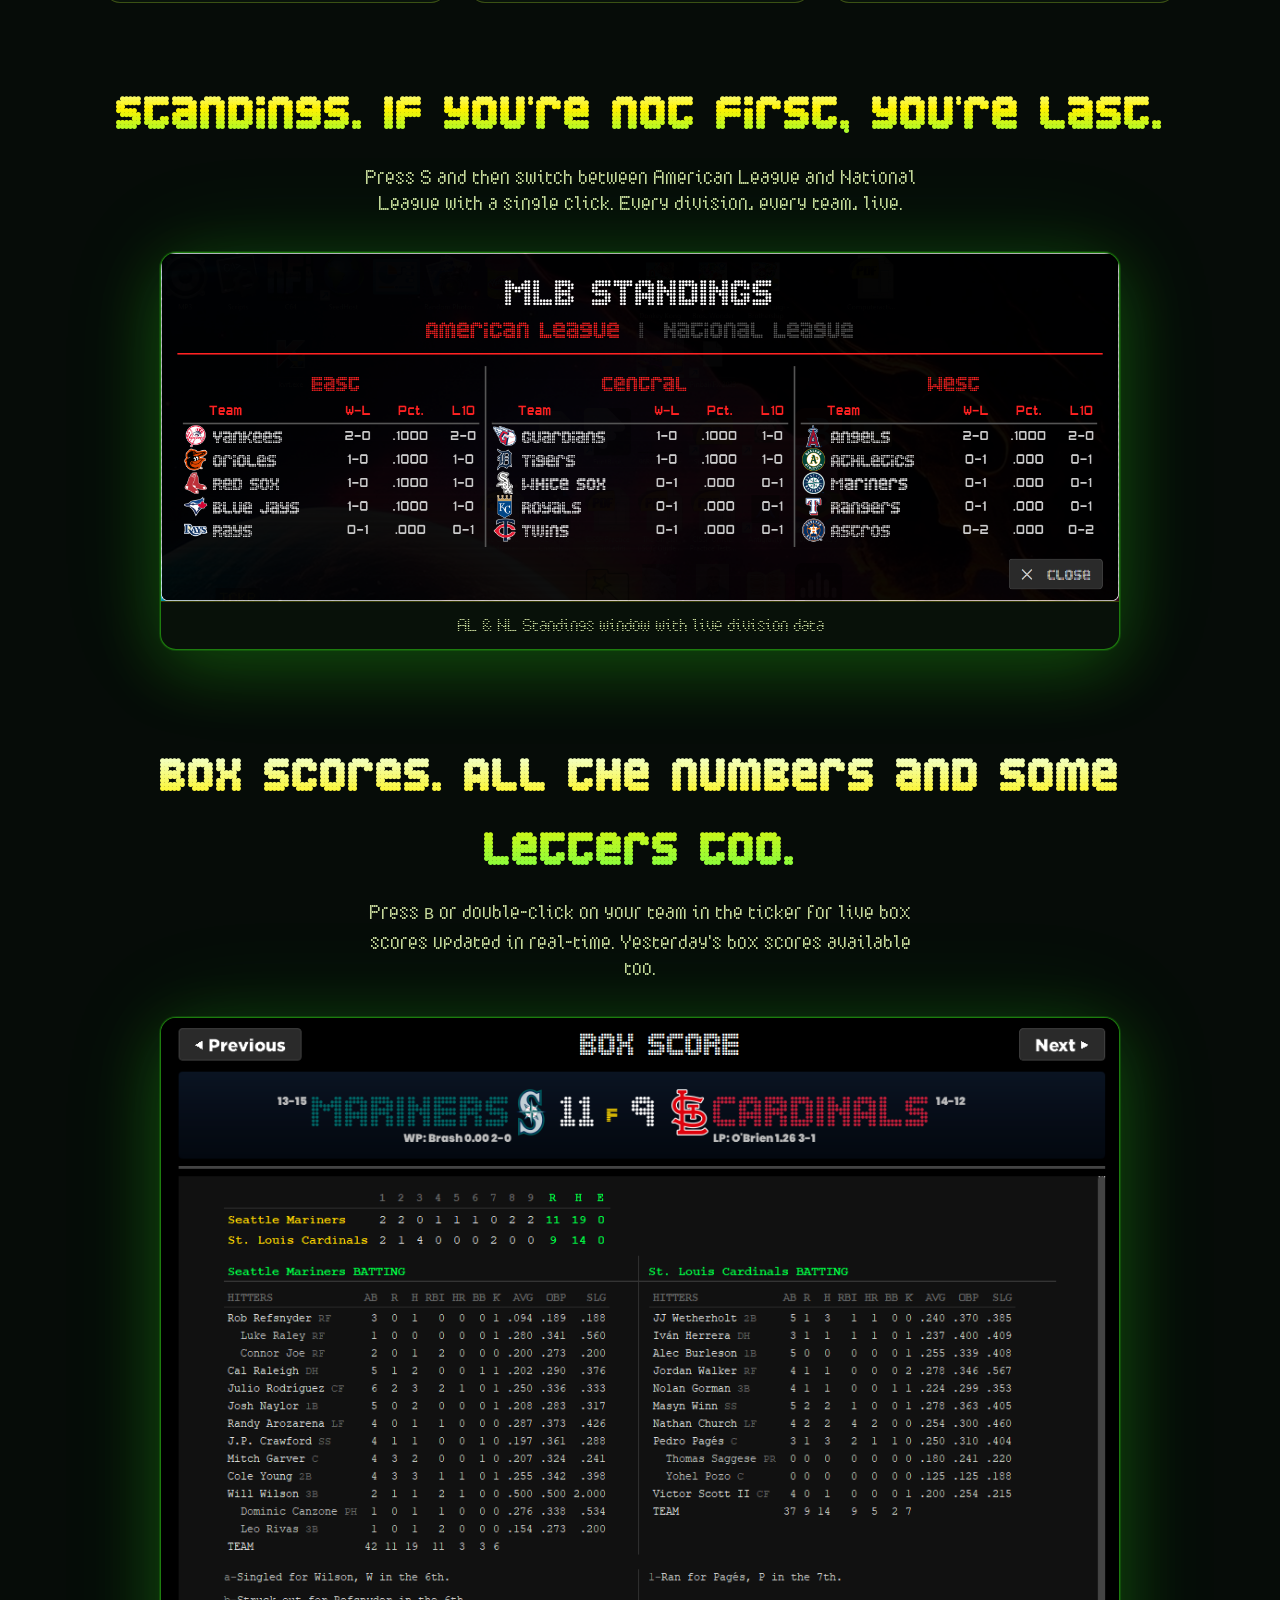
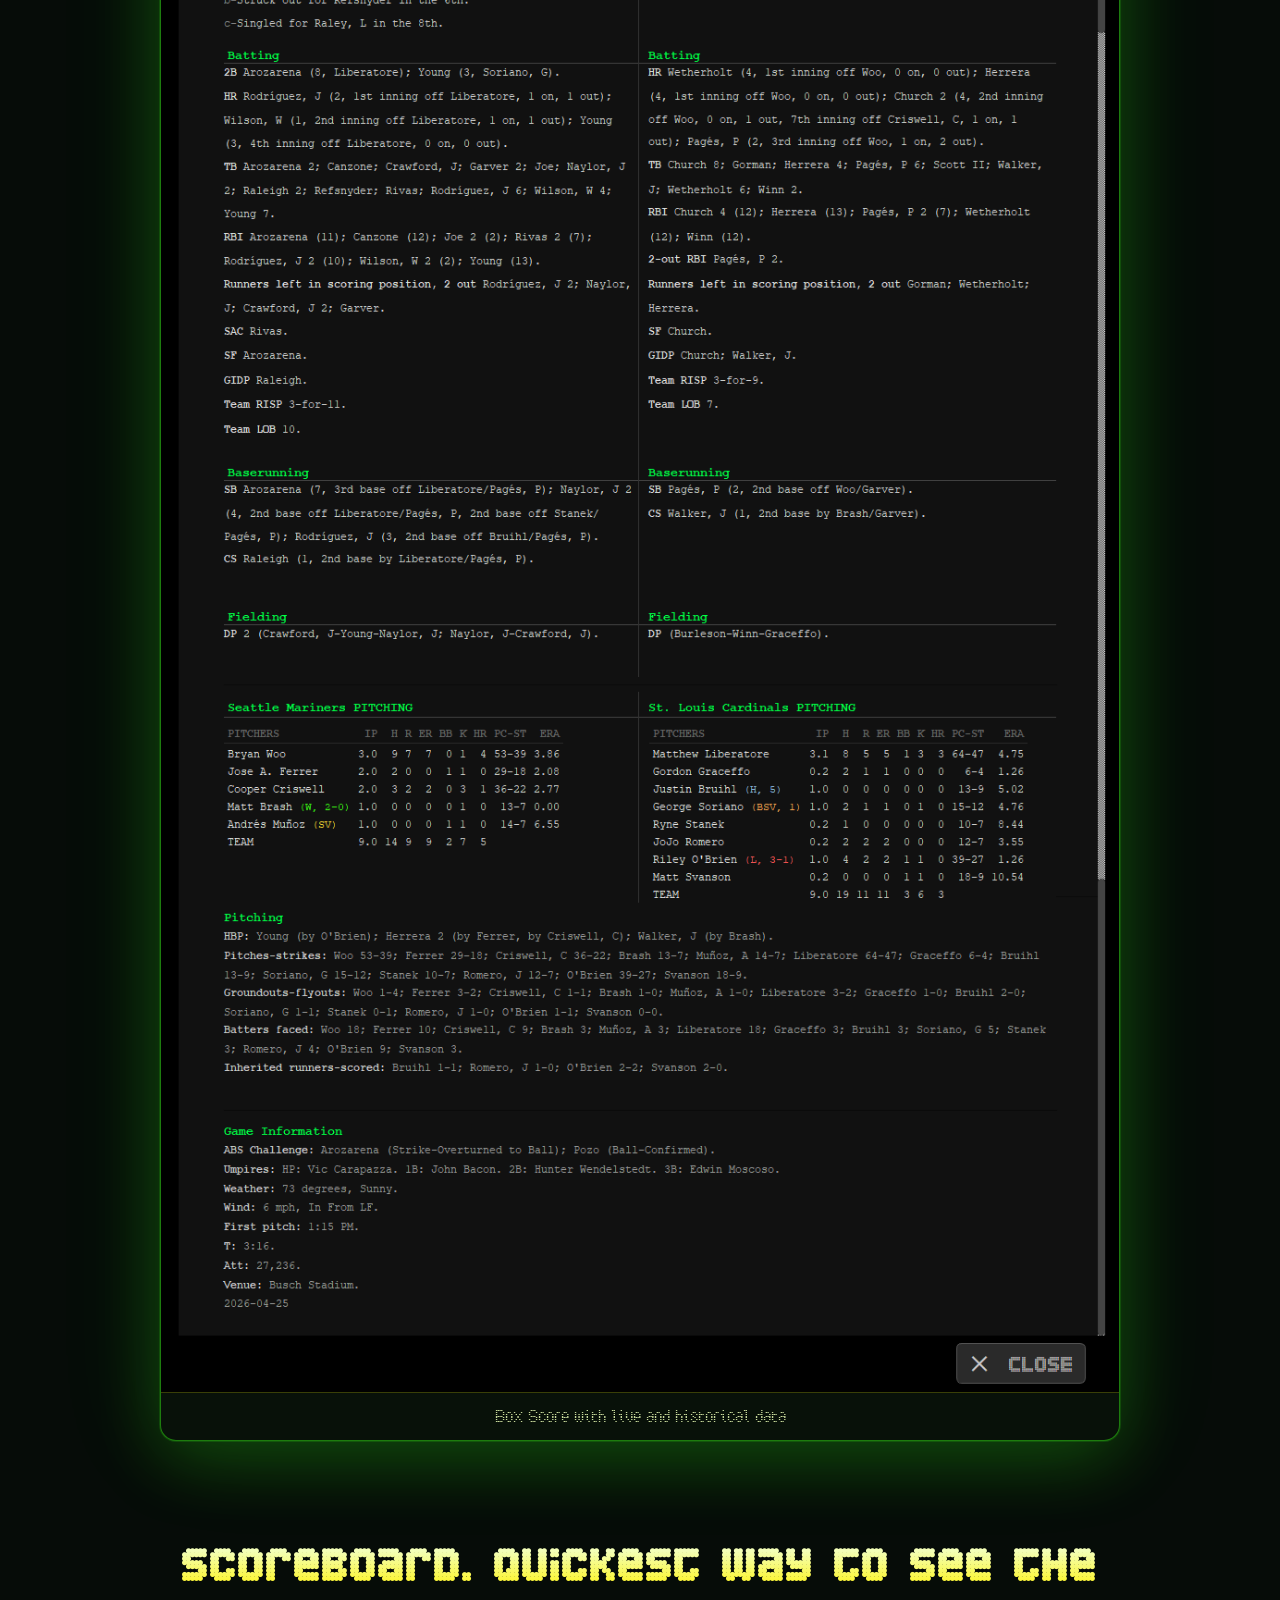
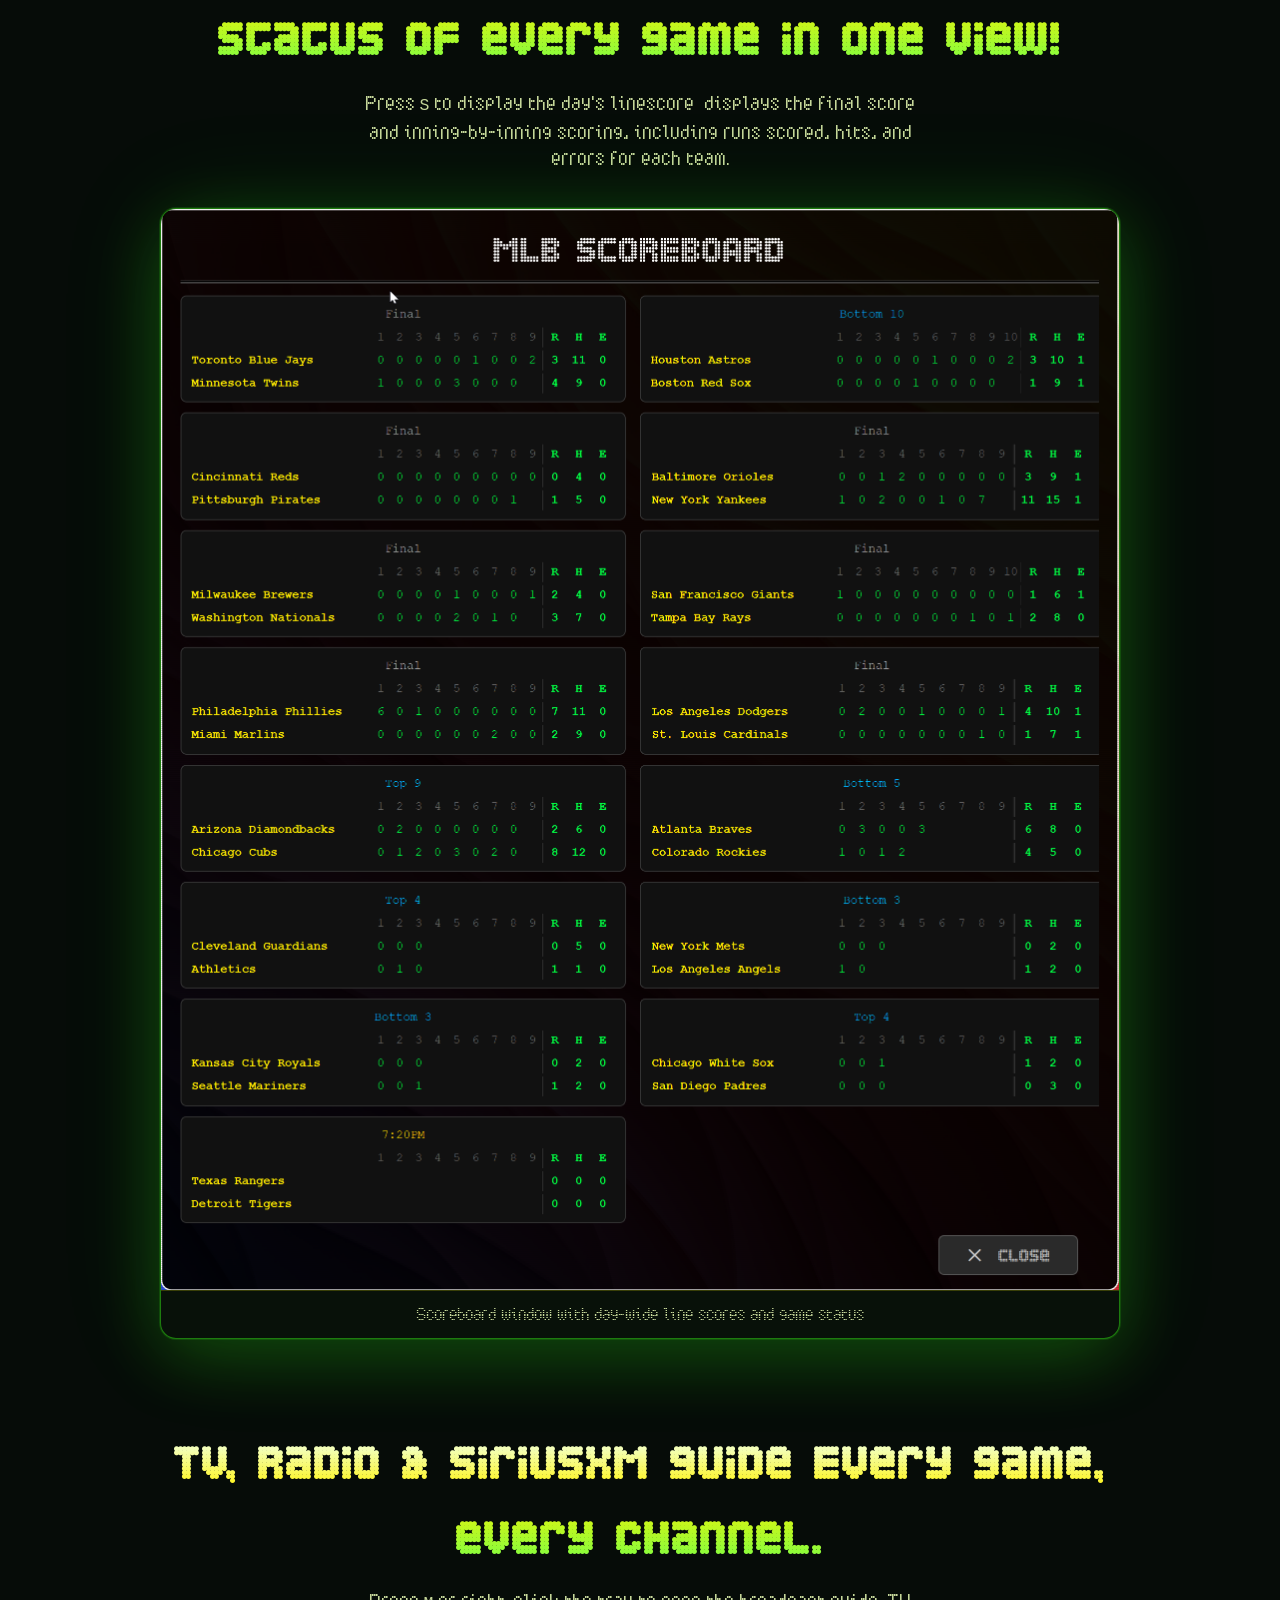
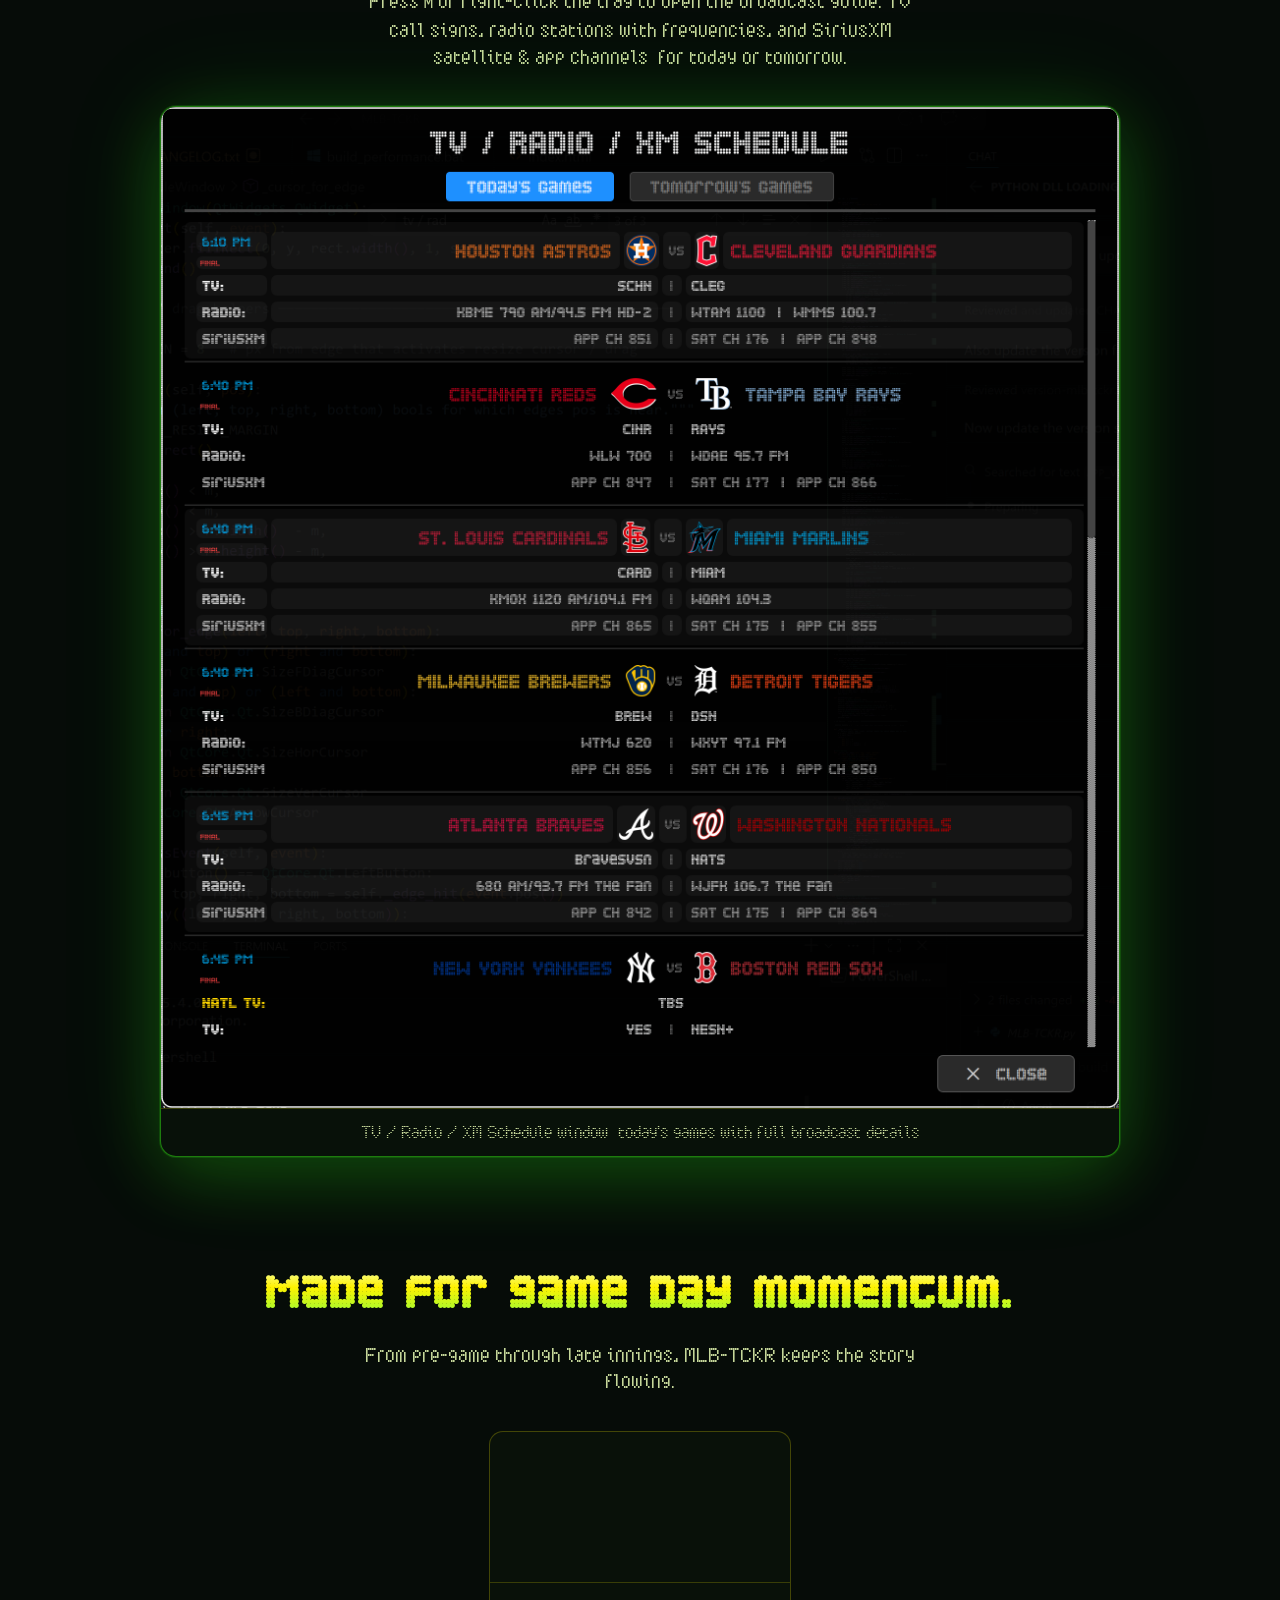
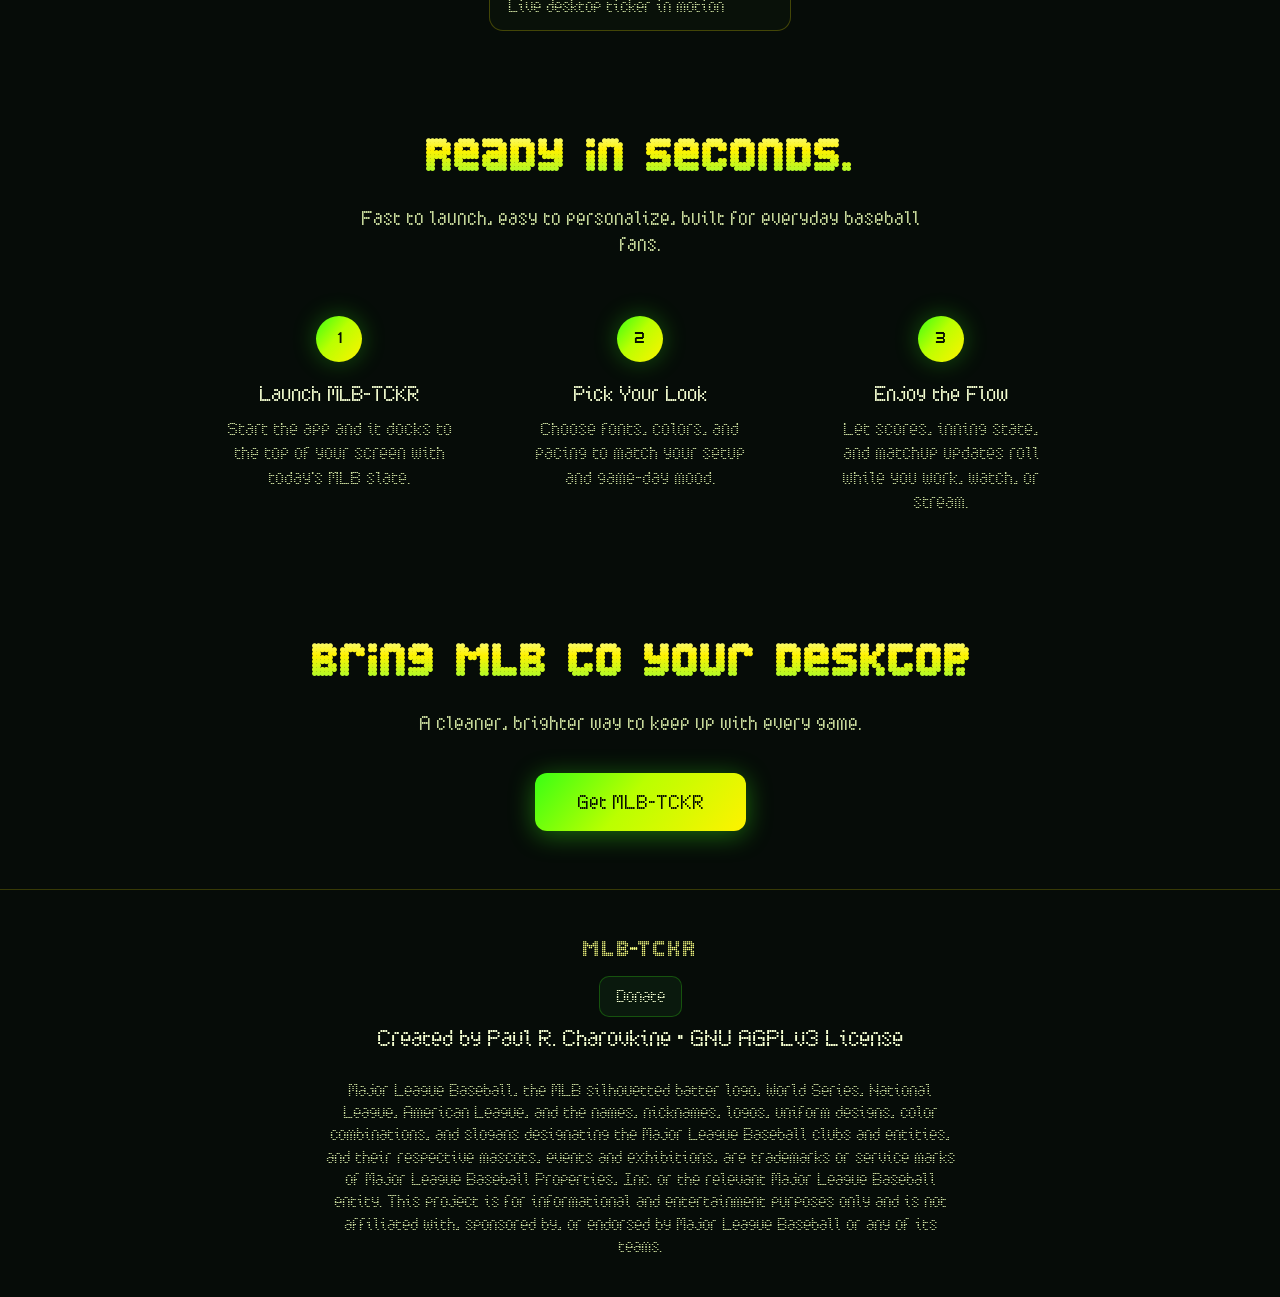
==== commit a353c19d: "Add files via upload" ====
--- a/docs/index.html
+++ b/docs/index.html
@@ -43,7 +43,7 @@
       <img src="mlb-reverse.png" alt="MLB" class="hero-mlb-img" />
       <div class="hero-logo-glow">MLB-TCKR</div>
     </div>
-    <div class="badge">Version 1.6.9 • Live Now on Windows</div>
+    <div class="badge">Version 1.6.10 • Live Now on Windows</div>
 
     <h1 class="hero-title">Live Scores.<br/>Always in Sight.</h1>
 
